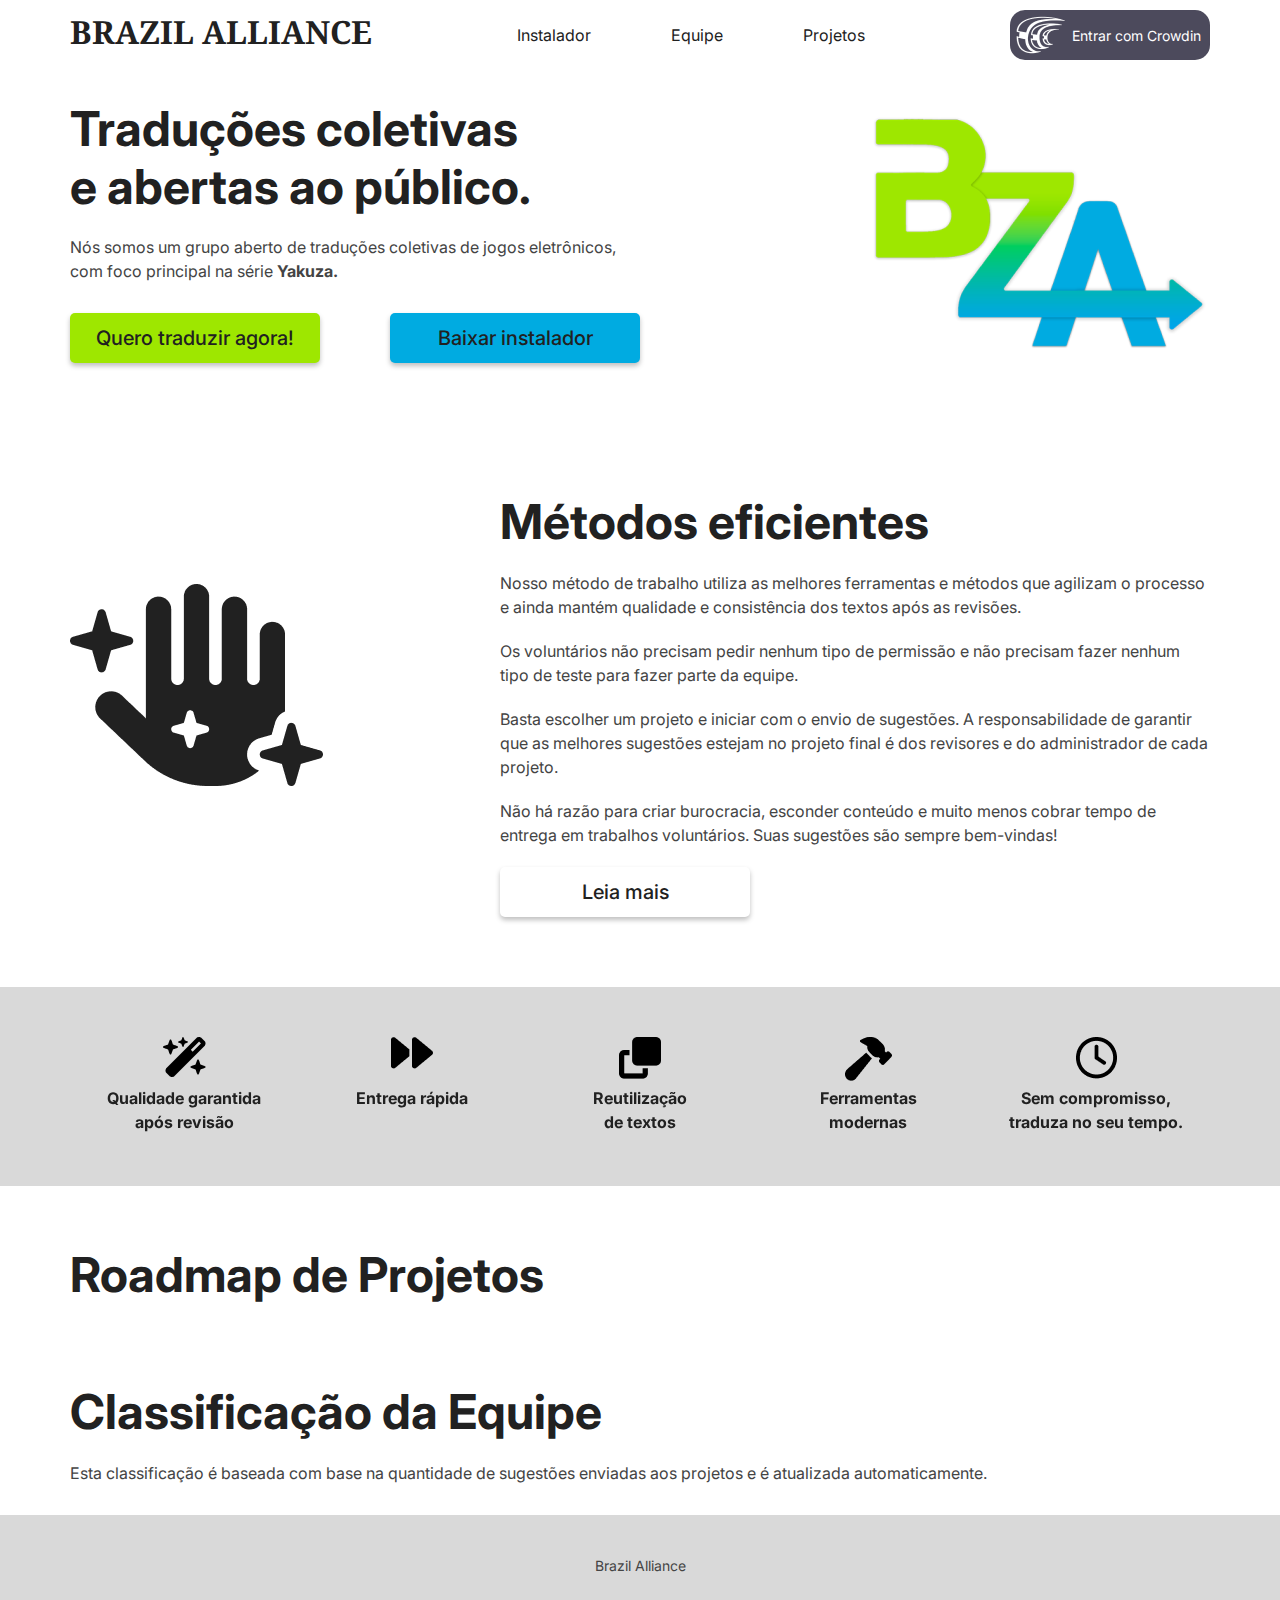
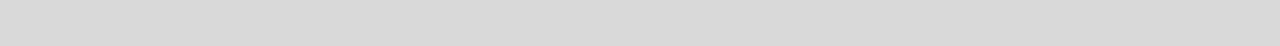
==== index.html @ 588eb700 "'deploy'" ====
<!DOCTYPE html>
<html lang="pt-br">
<head>
<meta charset="utf-8">
<meta name="viewport" content="width=device-width, initial-scale=1">
<meta name="description" content="">
<title>Brasil Alliance</title>
<link rel="shortcut icon" href="images/favicon.svg">
<link rel="stylesheet" href="css/styles.css?id=be73b8f2bb483ec5d44f6980ff7fc232">
<link rel="preconnect" href="https://fonts.gstatic.com">


</head>
<body>
<header class="header">
<div class="container">
<div class="header-menu">
<div class="header-logo">
<!-- <img src="images/logo-id360.svg" alt="brasil-alliance" width="100"> -->
<a href="/public/">BRAZIL ALLIANCE</a>
</div>
<nav>
<ul>
<li><a class="header-menu-link" href="instalador.html">Instalador</a></li>
<li><a class="header-menu-link" href="equipe.html">Equipe</a></li>
<li><a class="header-menu-link" href="projetos.html">Projetos</a></li>
</ul>
</nav>
<a href="" class="header-crowdin">
<div class="icone">
<img src="images/crowdin.png" alt="brasil-alliance">
</div>
<span >Entrar com Crowdin</span>
</a>
</div>
</div>
<button class="btn-menu js-menu-toggle">
<span class="btn-menu-icon"><span></span></span>
</button>
</header>
<main class="home">
<section class="home-intro">
<div class="container">
<div class="home-intro-infos">
<h1 class="tit"><span>Traduções</span> coletivas <br> e abertas ao público.</h1>
<p>Nós somos um grupo aberto de traduções coletivas de jogos eletrônicos, com foco principal na série <strong>Yakuza.</strong></p>
<div class="btn-content">
<a class="btn-custom btn-custom_green" href="#"><span>Quero traduzir agora!</span></a>
<a class="btn-custom btn-custom_blue" href="#"><span>Baixar instalador</span></a>
</div>
</div>
<div class="home-intro-logo">
<img src="images/logo.png" alt="">
</div>
</div>
</section>
<section class="home-metodos">
<div class="home-metodos-content">
<div class="container">
<div class="home-metodos-icone">
<img src="images/metodos.png" alt="">
</div>
<div class="home-metodos-infos">
<h2 class="tit"><span>Métodos</span> eficientes</h2>
<p>Nosso método de trabalho utiliza as melhores ferramentas e métodos que agilizam o processo e ainda mantém qualidade e consistência dos textos após as revisões.</p>
<p>Os voluntários não precisam pedir nenhum tipo de permissão e não precisam fazer nenhum tipo de teste para fazer parte da equipe.</p>
<p>Basta escolher um projeto e iniciar com o envio de sugestões. A responsabilidade de garantir que as melhores sugestões estejam no projeto final é dos revisores e do administrador de cada projeto.</p>
<p>Não há razão para criar burocracia, esconder conteúdo e muito menos cobrar tempo de entrega em trabalhos voluntários. Suas sugestões são sempre bem-vindas!</p>
<div class="btn-content">
<a href="" class="btn-custom"><span>Leia mais</span></a>
</div>
</div>
</div>
</div>
<div class="home-metodos-steps">
<div class="container">
<div class="splide" aria-label="">
<div class="splide__track">
<div class="splide__list">
<!-- ITEM -->
<div class="splide__slide">
<div class="item">
<div class="icone">
<img src="images/icone1.png" alt="">
</div>
<p>Qualidade garantida <br>
após revisão</p>
</div>
</div>
<!-- ITEM -->
<div class="splide__slide">
<div class="item">
<div class="icone">
<img src="images/icone2.png" alt="">
</div>
<p>Entrega rápida</p>
</div>
</div>
<!-- ITEM -->
<div class="splide__slide">
<div class="item">
<div class="icone">
<img src="images/icone3.png" alt="">
</div>
<p>Reutilização <br>
de textos</p>
</div>
</div>
<!-- ITEM -->
<div class="splide__slide">
<div class="item">
<div class="icone">
<img src="images/icone4.png" alt="">
</div>
<p>Ferramentas <br>
modernas</p>
</div>
</div>
<!-- ITEM -->
<div class="splide__slide">
<div class="item">
<div class="icone">
<img src="images/icone5.png" alt="">
</div>
<p>Sem compromisso, <br>
traduza no seu tempo.</p>
</div>
</div>
</div>
</div>
</div>
</div>
</div>
</section>
<section class="home-roadmap">
<div class="container">
<div class="home-roadmap-intro">
<h2 class="tit">Roadmap de Projetos</h2>
</div>
</div>
</section>
<section class="home-classificacao">
<div class="container">
<div class="home-classificacao-intro">
<h2 class="tit">Classificação da Equipe</h2>
<p>Esta classificação é baseada com base na quantidade de sugestões enviadas aos projetos e é atualizada automaticamente.</p>
</div>
</div>
</section>
</main>
<footer class="footer">
<div class="container">
<div class="footer-texto">
<p>Brazil Alliance</p>
</div>
</div>
</footer>
<script src="js/main.js?id=0c43d1d7f5ee2561bda4740277870397"></script>
</body>
</html>
---- css/styles.css ----
@import url(https://fonts.googleapis.com/css2?family=Inter:wght@100;200;300;400;500;600;700;800;900&family=Noto+Serif+Tamil:wght@100;200;300;400;500;600;700;800;900&display=swap);
@keyframes splide-loading{0%{transform:rotate(0)}to{transform:rotate(1turn)}}.splide__track--draggable{-webkit-touch-callout:none;-webkit-user-select:none;-ms-user-select:none;user-select:none}.splide__track--fade>.splide__list>.splide__slide{margin:0!important;opacity:0;z-index:0}.splide__track--fade>.splide__list>.splide__slide.is-active{opacity:1;z-index:1}.splide--rtl{direction:rtl}.splide__track--ttb>.splide__list{display:block}.splide__container{box-sizing:border-box;position:relative}.splide__list{backface-visibility:hidden;display:-ms-flexbox;display:flex;height:100%;margin:0!important;padding:0!important}.splide.is-initialized:not(.is-active) .splide__list{display:block}.splide__pagination{-ms-flex-align:center;-ms-flex-pack:center;align-items:center;display:-ms-flexbox;display:flex;-ms-flex-wrap:wrap;flex-wrap:wrap;justify-content:center;margin:0;pointer-events:none}.splide__pagination li{display:inline-block;line-height:1;list-style-type:none;margin:0;pointer-events:auto}.splide:not(.is-overflow) .splide__pagination{display:none}.splide__progress__bar{width:0}.splide{position:relative;visibility:hidden}.splide.is-initialized,.splide.is-rendered{visibility:visible}.splide__slide{-ms-flex-negative:0;backface-visibility:hidden;box-sizing:border-box;flex-shrink:0;list-style-type:none!important;margin:0;position:relative}.splide__slide img{vertical-align:bottom}.splide__spinner{animation:splide-loading 1s linear infinite;border:2px solid #999;border-left-color:transparent;border-radius:50%;bottom:0;contain:strict;display:inline-block;height:20px;left:0;margin:auto;position:absolute;right:0;top:0;width:20px}.splide__sr{clip:rect(0 0 0 0);border:0;height:1px;margin:-1px;overflow:hidden;padding:0;position:absolute;width:1px}.splide__toggle.is-active .splide__toggle__play,.splide__toggle__pause{display:none}.splide__toggle.is-active .splide__toggle__pause{display:inline}.splide__track{overflow:hidden;position:relative;z-index:0}
:root{--bs-blue:#0d6efd;--bs-indigo:#6610f2;--bs-purple:#6f42c1;--bs-pink:#d63384;--bs-red:#dc3545;--bs-orange:#fd7e14;--bs-yellow:#ffc107;--bs-green:#198754;--bs-teal:#20c997;--bs-cyan:#0dcaf0;--bs-white:#fff;--bs-gray:#6c757d;--bs-gray-dark:#343a40;--bs-gray-100:#f8f9fa;--bs-gray-200:#e9ecef;--bs-gray-300:#dee2e6;--bs-gray-400:#ced4da;--bs-gray-500:#adb5bd;--bs-gray-600:#6c757d;--bs-gray-700:#495057;--bs-gray-800:#343a40;--bs-gray-900:#212529;--bs-primary:#1f6a9c;--bs-secondary:#6c757d;--bs-success:#198754;--bs-info:#0dcaf0;--bs-warning:#ffc107;--bs-danger:#dc3545;--bs-light:#f8f9fa;--bs-dark:#212529;--bs-primary-rgb:31,106,156;--bs-secondary-rgb:108,117,125;--bs-success-rgb:25,135,84;--bs-info-rgb:13,202,240;--bs-warning-rgb:255,193,7;--bs-danger-rgb:220,53,69;--bs-light-rgb:248,249,250;--bs-dark-rgb:33,37,41;--bs-white-rgb:255,255,255;--bs-black-rgb:0,0,0;--bs-body-color-rgb:68,68,68;--bs-body-bg-rgb:255,255,255;--bs-font-sans-serif:"Inter",sans-serif;--bs-font-monospace:SFMono-Regular,Menlo,Monaco,Consolas,"Liberation Mono","Courier New",monospace;--bs-gradient:linear-gradient(180deg,hsla(0,0%,100%,.15),hsla(0,0%,100%,0));--bs-body-font-family:var(--bs-font-sans-serif);--bs-body-font-size:1rem;--bs-body-font-weight:400;--bs-body-line-height:1.5;--bs-body-color:#444;--bs-body-bg:#fff}*,:after,:before{box-sizing:border-box}@media (prefers-reduced-motion:no-preference){:root{scroll-behavior:smooth}}body{-webkit-text-size-adjust:100%;-webkit-tap-highlight-color:rgba(0,0,0,0);background-color:var(--bs-body-bg);color:var(--bs-body-color);font-family:var(--bs-body-font-family);font-size:var(--bs-body-font-size);font-weight:var(--bs-body-font-weight);line-height:var(--bs-body-line-height);margin:0;text-align:var(--bs-body-text-align)}hr{background-color:currentColor;border:0;color:inherit;margin:1rem 0;opacity:.25}hr:not([size]){height:1px}h1,h2,h3,h4,h5,h6{font-weight:700;line-height:1.2;margin-bottom:0;margin-top:0}h1{font-size:calc(1.375rem + 1.5vw)}@media (min-width:1200px){h1{font-size:2.5rem}}h2{font-size:calc(1.325rem + .9vw)}@media (min-width:1200px){h2{font-size:2rem}}h3{font-size:calc(1.3rem + .6vw)}@media (min-width:1200px){h3{font-size:1.75rem}}h4{font-size:calc(1.275rem + .3vw)}@media (min-width:1200px){h4{font-size:1.5rem}}h5{font-size:1.25rem}h6{font-size:1rem}p{margin-bottom:0;margin-top:0}abbr[data-bs-original-title],abbr[title]{cursor:help;-webkit-text-decoration:underline dotted;text-decoration:underline dotted;-webkit-text-decoration-skip-ink:none;text-decoration-skip-ink:none}address{font-style:normal;line-height:inherit;margin-bottom:1rem}ol,ul{padding-left:2rem}dl,ol,ul{margin-bottom:1rem;margin-top:0}ol ol,ol ul,ul ol,ul ul{margin-bottom:0}dt{font-weight:700}dd{margin-bottom:.5rem;margin-left:0}blockquote{margin:0 0 1rem}b,strong{font-weight:bolder}small{font-size:.875em}mark{background-color:#fcf8e3;padding:.2em}sub,sup{font-size:.75em;line-height:0;position:relative;vertical-align:baseline}sub{bottom:-.25em}sup{top:-.5em}a{color:#1f6a9c;text-decoration:none}a:hover{color:#19557d}a:not([href]):not([class]),a:not([href]):not([class]):hover{color:inherit;text-decoration:none}code,kbd,pre,samp{direction:ltr;font-family:var(--bs-font-monospace);font-size:1em;unicode-bidi:bidi-override}pre{display:block;font-size:.875em;margin-bottom:1rem;margin-top:0;overflow:auto}pre code{color:inherit;font-size:inherit;word-break:normal}code{word-wrap:break-word;color:#d63384;font-size:.875em}a>code{color:inherit}kbd{background-color:#212529;border-radius:.2rem;color:#fff;font-size:.875em;padding:.2rem .4rem}kbd kbd{font-size:1em;font-weight:700;padding:0}figure{margin:0 0 1rem}img,svg{vertical-align:middle}table{border-collapse:collapse;caption-side:bottom}caption{color:#6c757d;padding-bottom:.5rem;padding-top:.5rem;text-align:left}th{text-align:inherit;text-align:-webkit-match-parent}tbody,td,tfoot,th,thead,tr{border:0 solid;border-color:inherit}label{display:inline-block}button{border-radius:0}button:focus:not(:focus-visible){outline:0}button,input,optgroup,select,textarea{font-family:inherit;font-size:inherit;line-height:inherit;margin:0}button,select{text-transform:none}[role=button]{cursor:pointer}select{word-wrap:normal}select:disabled{opacity:1}[list]::-webkit-calendar-picker-indicator{display:none}[type=button],[type=reset],[type=submit],button{-webkit-appearance:button}[type=button]:not(:disabled),[type=reset]:not(:disabled),[type=submit]:not(:disabled),button:not(:disabled){cursor:pointer}::-moz-focus-inner{border-style:none;padding:0}textarea{resize:vertical}fieldset{border:0;margin:0;min-width:0;padding:0}legend{float:left;font-size:calc(1.275rem + .3vw);line-height:inherit;margin-bottom:.5rem;padding:0;width:100%}@media (min-width:1200px){legend{font-size:1.5rem}}legend+*{clear:left}::-webkit-datetime-edit-day-field,::-webkit-datetime-edit-fields-wrapper,::-webkit-datetime-edit-hour-field,::-webkit-datetime-edit-minute,::-webkit-datetime-edit-month-field,::-webkit-datetime-edit-text,::-webkit-datetime-edit-year-field{padding:0}::-webkit-inner-spin-button{height:auto}[type=search]{-webkit-appearance:textfield;outline-offset:-2px}::-webkit-search-decoration{-webkit-appearance:none}::-webkit-color-swatch-wrapper{padding:0}::file-selector-button{font:inherit}::-webkit-file-upload-button{-webkit-appearance:button;font:inherit}output{display:inline-block}iframe{border:0}summary{cursor:pointer;display:list-item}progress{vertical-align:baseline}[hidden]{display:none!important}.container,.container-fluid,.container-lg,.container-md,.container-sm,.container-xl{margin-left:auto;margin-right:auto;padding-left:var(--bs-gutter-x,20px);padding-right:var(--bs-gutter-x,20px);width:100%}@media (min-width:576px){.container,.container-sm{max-width:540px}}@media (min-width:768px){.container,.container-md,.container-sm{max-width:720px}}@media (min-width:992px){.container,.container-lg,.container-md,.container-sm{max-width:960px}}@media (min-width:1200px){.container,.container-lg,.container-md,.container-sm,.container-xl{max-width:1180px}}.row{--bs-gutter-x:40px;--bs-gutter-y:0;display:flex;flex-wrap:wrap;margin-left:calc(var(--bs-gutter-x)*-.5);margin-right:calc(var(--bs-gutter-x)*-.5);margin-top:calc(var(--bs-gutter-y)*-1)}.row>*{flex-shrink:0;margin-top:var(--bs-gutter-y);max-width:100%;padding-left:calc(var(--bs-gutter-x)*.5);padding-right:calc(var(--bs-gutter-x)*.5);width:100%}.col{flex:1 0 0%}.row-cols-auto>*{flex:0 0 auto;width:auto}.row-cols-1>*{flex:0 0 auto;width:100%}.row-cols-2>*{flex:0 0 auto;width:50%}.row-cols-3>*{flex:0 0 auto;width:33.3333333333%}.row-cols-4>*{flex:0 0 auto;width:25%}.row-cols-5>*{flex:0 0 auto;width:20%}.row-cols-6>*{flex:0 0 auto;width:16.6666666667%}.col-auto{flex:0 0 auto;width:auto}.col-1{flex:0 0 auto;width:8.33333333%}.col-2{flex:0 0 auto;width:16.66666667%}.col-3{flex:0 0 auto;width:25%}.col-4{flex:0 0 auto;width:33.33333333%}.col-5{flex:0 0 auto;width:41.66666667%}.col-6{flex:0 0 auto;width:50%}.col-7{flex:0 0 auto;width:58.33333333%}.col-8{flex:0 0 auto;width:66.66666667%}.col-9{flex:0 0 auto;width:75%}.col-10{flex:0 0 auto;width:83.33333333%}.col-11{flex:0 0 auto;width:91.66666667%}.col-12{flex:0 0 auto;width:100%}.offset-1{margin-left:8.33333333%}.offset-2{margin-left:16.66666667%}.offset-3{margin-left:25%}.offset-4{margin-left:33.33333333%}.offset-5{margin-left:41.66666667%}.offset-6{margin-left:50%}.offset-7{margin-left:58.33333333%}.offset-8{margin-left:66.66666667%}.offset-9{margin-left:75%}.offset-10{margin-left:83.33333333%}.offset-11{margin-left:91.66666667%}.g-0,.gx-0{--bs-gutter-x:0}.g-0,.gy-0{--bs-gutter-y:0}.g-1,.gx-1{--bs-gutter-x:0.25rem}.g-1,.gy-1{--bs-gutter-y:0.25rem}.g-2,.gx-2{--bs-gutter-x:0.5rem}.g-2,.gy-2{--bs-gutter-y:0.5rem}.g-3,.gx-3{--bs-gutter-x:1rem}.g-3,.gy-3{--bs-gutter-y:1rem}.g-4,.gx-4{--bs-gutter-x:1.5rem}.g-4,.gy-4{--bs-gutter-y:1.5rem}.g-5,.gx-5{--bs-gutter-x:3rem}.g-5,.gy-5{--bs-gutter-y:3rem}@media (min-width:576px){.col-sm{flex:1 0 0%}.row-cols-sm-auto>*{flex:0 0 auto;width:auto}.row-cols-sm-1>*{flex:0 0 auto;width:100%}.row-cols-sm-2>*{flex:0 0 auto;width:50%}.row-cols-sm-3>*{flex:0 0 auto;width:33.3333333333%}.row-cols-sm-4>*{flex:0 0 auto;width:25%}.row-cols-sm-5>*{flex:0 0 auto;width:20%}.row-cols-sm-6>*{flex:0 0 auto;width:16.6666666667%}.col-sm-auto{flex:0 0 auto;width:auto}.col-sm-1{flex:0 0 auto;width:8.33333333%}.col-sm-2{flex:0 0 auto;width:16.66666667%}.col-sm-3{flex:0 0 auto;width:25%}.col-sm-4{flex:0 0 auto;width:33.33333333%}.col-sm-5{flex:0 0 auto;width:41.66666667%}.col-sm-6{flex:0 0 auto;width:50%}.col-sm-7{flex:0 0 auto;width:58.33333333%}.col-sm-8{flex:0 0 auto;width:66.66666667%}.col-sm-9{flex:0 0 auto;width:75%}.col-sm-10{flex:0 0 auto;width:83.33333333%}.col-sm-11{flex:0 0 auto;width:91.66666667%}.col-sm-12{flex:0 0 auto;width:100%}.offset-sm-0{margin-left:0}.offset-sm-1{margin-left:8.33333333%}.offset-sm-2{margin-left:16.66666667%}.offset-sm-3{margin-left:25%}.offset-sm-4{margin-left:33.33333333%}.offset-sm-5{margin-left:41.66666667%}.offset-sm-6{margin-left:50%}.offset-sm-7{margin-left:58.33333333%}.offset-sm-8{margin-left:66.66666667%}.offset-sm-9{margin-left:75%}.offset-sm-10{margin-left:83.33333333%}.offset-sm-11{margin-left:91.66666667%}.g-sm-0,.gx-sm-0{--bs-gutter-x:0}.g-sm-0,.gy-sm-0{--bs-gutter-y:0}.g-sm-1,.gx-sm-1{--bs-gutter-x:0.25rem}.g-sm-1,.gy-sm-1{--bs-gutter-y:0.25rem}.g-sm-2,.gx-sm-2{--bs-gutter-x:0.5rem}.g-sm-2,.gy-sm-2{--bs-gutter-y:0.5rem}.g-sm-3,.gx-sm-3{--bs-gutter-x:1rem}.g-sm-3,.gy-sm-3{--bs-gutter-y:1rem}.g-sm-4,.gx-sm-4{--bs-gutter-x:1.5rem}.g-sm-4,.gy-sm-4{--bs-gutter-y:1.5rem}.g-sm-5,.gx-sm-5{--bs-gutter-x:3rem}.g-sm-5,.gy-sm-5{--bs-gutter-y:3rem}}@media (min-width:768px){.col-md{flex:1 0 0%}.row-cols-md-auto>*{flex:0 0 auto;width:auto}.row-cols-md-1>*{flex:0 0 auto;width:100%}.row-cols-md-2>*{flex:0 0 auto;width:50%}.row-cols-md-3>*{flex:0 0 auto;width:33.3333333333%}.row-cols-md-4>*{flex:0 0 auto;width:25%}.row-cols-md-5>*{flex:0 0 auto;width:20%}.row-cols-md-6>*{flex:0 0 auto;width:16.6666666667%}.col-md-auto{flex:0 0 auto;width:auto}.col-md-1{flex:0 0 auto;width:8.33333333%}.col-md-2{flex:0 0 auto;width:16.66666667%}.col-md-3{flex:0 0 auto;width:25%}.col-md-4{flex:0 0 auto;width:33.33333333%}.col-md-5{flex:0 0 auto;width:41.66666667%}.col-md-6{flex:0 0 auto;width:50%}.col-md-7{flex:0 0 auto;width:58.33333333%}.col-md-8{flex:0 0 auto;width:66.66666667%}.col-md-9{flex:0 0 auto;width:75%}.col-md-10{flex:0 0 auto;width:83.33333333%}.col-md-11{flex:0 0 auto;width:91.66666667%}.col-md-12{flex:0 0 auto;width:100%}.offset-md-0{margin-left:0}.offset-md-1{margin-left:8.33333333%}.offset-md-2{margin-left:16.66666667%}.offset-md-3{margin-left:25%}.offset-md-4{margin-left:33.33333333%}.offset-md-5{margin-left:41.66666667%}.offset-md-6{margin-left:50%}.offset-md-7{margin-left:58.33333333%}.offset-md-8{margin-left:66.66666667%}.offset-md-9{margin-left:75%}.offset-md-10{margin-left:83.33333333%}.offset-md-11{margin-left:91.66666667%}.g-md-0,.gx-md-0{--bs-gutter-x:0}.g-md-0,.gy-md-0{--bs-gutter-y:0}.g-md-1,.gx-md-1{--bs-gutter-x:0.25rem}.g-md-1,.gy-md-1{--bs-gutter-y:0.25rem}.g-md-2,.gx-md-2{--bs-gutter-x:0.5rem}.g-md-2,.gy-md-2{--bs-gutter-y:0.5rem}.g-md-3,.gx-md-3{--bs-gutter-x:1rem}.g-md-3,.gy-md-3{--bs-gutter-y:1rem}.g-md-4,.gx-md-4{--bs-gutter-x:1.5rem}.g-md-4,.gy-md-4{--bs-gutter-y:1.5rem}.g-md-5,.gx-md-5{--bs-gutter-x:3rem}.g-md-5,.gy-md-5{--bs-gutter-y:3rem}}@media (min-width:992px){.col-lg{flex:1 0 0%}.row-cols-lg-auto>*{flex:0 0 auto;width:auto}.row-cols-lg-1>*{flex:0 0 auto;width:100%}.row-cols-lg-2>*{flex:0 0 auto;width:50%}.row-cols-lg-3>*{flex:0 0 auto;width:33.3333333333%}.row-cols-lg-4>*{flex:0 0 auto;width:25%}.row-cols-lg-5>*{flex:0 0 auto;width:20%}.row-cols-lg-6>*{flex:0 0 auto;width:16.6666666667%}.col-lg-auto{flex:0 0 auto;width:auto}.col-lg-1{flex:0 0 auto;width:8.33333333%}.col-lg-2{flex:0 0 auto;width:16.66666667%}.col-lg-3{flex:0 0 auto;width:25%}.col-lg-4{flex:0 0 auto;width:33.33333333%}.col-lg-5{flex:0 0 auto;width:41.66666667%}.col-lg-6{flex:0 0 auto;width:50%}.col-lg-7{flex:0 0 auto;width:58.33333333%}.col-lg-8{flex:0 0 auto;width:66.66666667%}.col-lg-9{flex:0 0 auto;width:75%}.col-lg-10{flex:0 0 auto;width:83.33333333%}.col-lg-11{flex:0 0 auto;width:91.66666667%}.col-lg-12{flex:0 0 auto;width:100%}.offset-lg-0{margin-left:0}.offset-lg-1{margin-left:8.33333333%}.offset-lg-2{margin-left:16.66666667%}.offset-lg-3{margin-left:25%}.offset-lg-4{margin-left:33.33333333%}.offset-lg-5{margin-left:41.66666667%}.offset-lg-6{margin-left:50%}.offset-lg-7{margin-left:58.33333333%}.offset-lg-8{margin-left:66.66666667%}.offset-lg-9{margin-left:75%}.offset-lg-10{margin-left:83.33333333%}.offset-lg-11{margin-left:91.66666667%}.g-lg-0,.gx-lg-0{--bs-gutter-x:0}.g-lg-0,.gy-lg-0{--bs-gutter-y:0}.g-lg-1,.gx-lg-1{--bs-gutter-x:0.25rem}.g-lg-1,.gy-lg-1{--bs-gutter-y:0.25rem}.g-lg-2,.gx-lg-2{--bs-gutter-x:0.5rem}.g-lg-2,.gy-lg-2{--bs-gutter-y:0.5rem}.g-lg-3,.gx-lg-3{--bs-gutter-x:1rem}.g-lg-3,.gy-lg-3{--bs-gutter-y:1rem}.g-lg-4,.gx-lg-4{--bs-gutter-x:1.5rem}.g-lg-4,.gy-lg-4{--bs-gutter-y:1.5rem}.g-lg-5,.gx-lg-5{--bs-gutter-x:3rem}.g-lg-5,.gy-lg-5{--bs-gutter-y:3rem}}@media (min-width:1200px){.col-xl{flex:1 0 0%}.row-cols-xl-auto>*{flex:0 0 auto;width:auto}.row-cols-xl-1>*{flex:0 0 auto;width:100%}.row-cols-xl-2>*{flex:0 0 auto;width:50%}.row-cols-xl-3>*{flex:0 0 auto;width:33.3333333333%}.row-cols-xl-4>*{flex:0 0 auto;width:25%}.row-cols-xl-5>*{flex:0 0 auto;width:20%}.row-cols-xl-6>*{flex:0 0 auto;width:16.6666666667%}.col-xl-auto{flex:0 0 auto;width:auto}.col-xl-1{flex:0 0 auto;width:8.33333333%}.col-xl-2{flex:0 0 auto;width:16.66666667%}.col-xl-3{flex:0 0 auto;width:25%}.col-xl-4{flex:0 0 auto;width:33.33333333%}.col-xl-5{flex:0 0 auto;width:41.66666667%}.col-xl-6{flex:0 0 auto;width:50%}.col-xl-7{flex:0 0 auto;width:58.33333333%}.col-xl-8{flex:0 0 auto;width:66.66666667%}.col-xl-9{flex:0 0 auto;width:75%}.col-xl-10{flex:0 0 auto;width:83.33333333%}.col-xl-11{flex:0 0 auto;width:91.66666667%}.col-xl-12{flex:0 0 auto;width:100%}.offset-xl-0{margin-left:0}.offset-xl-1{margin-left:8.33333333%}.offset-xl-2{margin-left:16.66666667%}.offset-xl-3{margin-left:25%}.offset-xl-4{margin-left:33.33333333%}.offset-xl-5{margin-left:41.66666667%}.offset-xl-6{margin-left:50%}.offset-xl-7{margin-left:58.33333333%}.offset-xl-8{margin-left:66.66666667%}.offset-xl-9{margin-left:75%}.offset-xl-10{margin-left:83.33333333%}.offset-xl-11{margin-left:91.66666667%}.g-xl-0,.gx-xl-0{--bs-gutter-x:0}.g-xl-0,.gy-xl-0{--bs-gutter-y:0}.g-xl-1,.gx-xl-1{--bs-gutter-x:0.25rem}.g-xl-1,.gy-xl-1{--bs-gutter-y:0.25rem}.g-xl-2,.gx-xl-2{--bs-gutter-x:0.5rem}.g-xl-2,.gy-xl-2{--bs-gutter-y:0.5rem}.g-xl-3,.gx-xl-3{--bs-gutter-x:1rem}.g-xl-3,.gy-xl-3{--bs-gutter-y:1rem}.g-xl-4,.gx-xl-4{--bs-gutter-x:1.5rem}.g-xl-4,.gy-xl-4{--bs-gutter-y:1.5rem}.g-xl-5,.gx-xl-5{--bs-gutter-x:3rem}.g-xl-5,.gy-xl-5{--bs-gutter-y:3rem}}@media (min-width:1400px){.col-xxl{flex:1 0 0%}.row-cols-xxl-auto>*{flex:0 0 auto;width:auto}.row-cols-xxl-1>*{flex:0 0 auto;width:100%}.row-cols-xxl-2>*{flex:0 0 auto;width:50%}.row-cols-xxl-3>*{flex:0 0 auto;width:33.3333333333%}.row-cols-xxl-4>*{flex:0 0 auto;width:25%}.row-cols-xxl-5>*{flex:0 0 auto;width:20%}.row-cols-xxl-6>*{flex:0 0 auto;width:16.6666666667%}.col-xxl-auto{flex:0 0 auto;width:auto}.col-xxl-1{flex:0 0 auto;width:8.33333333%}.col-xxl-2{flex:0 0 auto;width:16.66666667%}.col-xxl-3{flex:0 0 auto;width:25%}.col-xxl-4{flex:0 0 auto;width:33.33333333%}.col-xxl-5{flex:0 0 auto;width:41.66666667%}.col-xxl-6{flex:0 0 auto;width:50%}.col-xxl-7{flex:0 0 auto;width:58.33333333%}.col-xxl-8{flex:0 0 auto;width:66.66666667%}.col-xxl-9{flex:0 0 auto;width:75%}.col-xxl-10{flex:0 0 auto;width:83.33333333%}.col-xxl-11{flex:0 0 auto;width:91.66666667%}.col-xxl-12{flex:0 0 auto;width:100%}.offset-xxl-0{margin-left:0}.offset-xxl-1{margin-left:8.33333333%}.offset-xxl-2{margin-left:16.66666667%}.offset-xxl-3{margin-left:25%}.offset-xxl-4{margin-left:33.33333333%}.offset-xxl-5{margin-left:41.66666667%}.offset-xxl-6{margin-left:50%}.offset-xxl-7{margin-left:58.33333333%}.offset-xxl-8{margin-left:66.66666667%}.offset-xxl-9{margin-left:75%}.offset-xxl-10{margin-left:83.33333333%}.offset-xxl-11{margin-left:91.66666667%}.g-xxl-0,.gx-xxl-0{--bs-gutter-x:0}.g-xxl-0,.gy-xxl-0{--bs-gutter-y:0}.g-xxl-1,.gx-xxl-1{--bs-gutter-x:0.25rem}.g-xxl-1,.gy-xxl-1{--bs-gutter-y:0.25rem}.g-xxl-2,.gx-xxl-2{--bs-gutter-x:0.5rem}.g-xxl-2,.gy-xxl-2{--bs-gutter-y:0.5rem}.g-xxl-3,.gx-xxl-3{--bs-gutter-x:1rem}.g-xxl-3,.gy-xxl-3{--bs-gutter-y:1rem}.g-xxl-4,.gx-xxl-4{--bs-gutter-x:1.5rem}.g-xxl-4,.gy-xxl-4{--bs-gutter-y:1.5rem}.g-xxl-5,.gx-xxl-5{--bs-gutter-x:3rem}.g-xxl-5,.gy-xxl-5{--bs-gutter-y:3rem}}.form-label{font-size:.875rem;margin-bottom:0}.col-form-label{font-size:inherit;line-height:1.5;margin-bottom:0;padding-bottom:9px;padding-top:9px}.col-form-label-lg{font-size:1.25rem;padding-bottom:calc(.5rem + 1px);padding-top:calc(.5rem + 1px)}.col-form-label-sm{font-size:.875rem;padding-bottom:calc(.25rem + 1px);padding-top:calc(.25rem + 1px)}.form-text{color:#6c757d;font-size:.875em;margin-top:.25rem}.form-control{-webkit-appearance:none;-moz-appearance:none;appearance:none;background-clip:padding-box;background-color:#eee;border:1px solid #444;border-radius:0;color:#444;display:block;font-size:.9375rem;font-weight:400;line-height:1.5;padding:8px 10px;transition:border-color .15s ease-in-out,box-shadow .15s ease-in-out;width:100%}@media (prefers-reduced-motion:reduce){.form-control{transition:none}}.form-control[type=file]{overflow:hidden}.form-control[type=file]:not(:disabled):not([readonly]){cursor:pointer}.form-control:focus{background-color:#eee;border-color:#8fb5ce;box-shadow:0 0 0 2px rgba(31,106,156,.25);color:#444;outline:0}.form-control::-webkit-date-and-time-value{height:1.5em}.form-control::-moz-placeholder{color:#6c757d;opacity:1}.form-control:-ms-input-placeholder{color:#6c757d;opacity:1}.form-control::placeholder{color:#6c757d;opacity:1}.form-control:disabled,.form-control[readonly]{background-color:#e9ecef;opacity:1}.form-control::file-selector-button{-webkit-margin-end:10px;background-color:#e9ecef;border:0 solid;border-color:inherit;border-inline-end-width:1px;border-radius:0;color:#444;margin:-8px -10px;margin-inline-end:10px;padding:8px 10px;pointer-events:none;transition:color .15s ease-in-out,background-color .15s ease-in-out,border-color .15s ease-in-out,box-shadow .15s ease-in-out}@media (prefers-reduced-motion:reduce){.form-control::-webkit-file-upload-button{-webkit-transition:none;transition:none}.form-control::file-selector-button{transition:none}}.form-control:hover:not(:disabled):not([readonly])::file-selector-button{background-color:#dde0e3}.form-control::-webkit-file-upload-button{-webkit-margin-end:10px;background-color:#e9ecef;border:0 solid;border-color:inherit;border-inline-end-width:1px;border-radius:0;color:#444;margin:-8px -10px;margin-inline-end:10px;padding:8px 10px;pointer-events:none;-webkit-transition:color .15s ease-in-out,background-color .15s ease-in-out,border-color .15s ease-in-out,box-shadow .15s ease-in-out;transition:color .15s ease-in-out,background-color .15s ease-in-out,border-color .15s ease-in-out,box-shadow .15s ease-in-out}@media (prefers-reduced-motion:reduce){.form-control::-webkit-file-upload-button{-webkit-transition:none;transition:none}}.form-control:hover:not(:disabled):not([readonly])::-webkit-file-upload-button{background-color:#dde0e3}.form-control-plaintext{background-color:transparent;border:solid transparent;border-width:1px 0;color:#444;display:block;line-height:1.5;margin-bottom:0;padding:8px 0;width:100%}.form-control-plaintext.form-control-lg,.form-control-plaintext.form-control-sm{padding-left:0;padding-right:0}.form-control-sm{border-radius:.2rem;font-size:.875rem;min-height:calc(1.5em + .5rem + 2px);padding:.25rem .5rem}.form-control-sm::file-selector-button{-webkit-margin-end:.5rem;margin:-.25rem -.5rem;margin-inline-end:.5rem;padding:.25rem .5rem}.form-control-sm::-webkit-file-upload-button{-webkit-margin-end:.5rem;margin:-.25rem -.5rem;margin-inline-end:.5rem;padding:.25rem .5rem}.form-control-lg{border-radius:.3rem;font-size:1.25rem;min-height:calc(1.5em + 1rem + 2px);padding:.5rem 1rem}.form-control-lg::file-selector-button{-webkit-margin-end:1rem;margin:-.5rem -1rem;margin-inline-end:1rem;padding:.5rem 1rem}.form-control-lg::-webkit-file-upload-button{-webkit-margin-end:1rem;margin:-.5rem -1rem;margin-inline-end:1rem;padding:.5rem 1rem}textarea.form-control{min-height:calc(1.5em + 18px)}textarea.form-control-sm{min-height:calc(1.5em + .5rem + 2px)}textarea.form-control-lg{min-height:calc(1.5em + 1rem + 2px)}.form-control-color{height:auto;padding:8px;width:3rem}.form-control-color:not(:disabled):not([readonly]){cursor:pointer}.form-control-color::-moz-color-swatch{border-radius:0;height:1.5em}.form-control-color::-webkit-color-swatch{border-radius:0;height:1.5em}.form-select{-moz-padding-start:7px;-webkit-appearance:none;-moz-appearance:none;appearance:none;background-color:#444;background-image:url("data:image/svg+xml;charset=utf-8,%3Csvg xmlns='http://www.w3.org/2000/svg' viewBox='0 0 16 16'%3E%3Cpath fill='none' stroke='%23fff' stroke-linecap='round' stroke-linejoin='round' stroke-width='2' d='m2 5 6 6 6-6'/%3E%3C/svg%3E");background-position:right 10px center;background-repeat:no-repeat;background-size:16px auto;border:1px solid #444;border-radius:0;color:#fff;display:block;font-size:.9375rem;font-weight:400;line-height:1.5;padding:8px 30px 8px 10px;transition:border-color .15s ease-in-out,box-shadow .15s ease-in-out;width:100%}@media (prefers-reduced-motion:reduce){.form-select{transition:none}}.form-select:focus{border-color:#8fb5ce;box-shadow:0 0 0 2px rgba(31,106,156,.25);outline:0}.form-select[multiple],.form-select[size]:not([size="1"]){background-image:none;padding-right:10px}.form-select:disabled{background-color:#e9ecef}.form-select:-moz-focusring{color:transparent;text-shadow:0 0 0 #fff}.form-select-sm{border-radius:.2rem;font-size:.875rem;padding-bottom:.25rem;padding-left:.5rem;padding-top:.25rem}.form-select-lg{border-radius:.3rem;font-size:1.25rem;padding-bottom:.5rem;padding-left:1rem;padding-top:.5rem}.form-check{display:block;margin-bottom:.125rem;min-height:1.5rem;padding-left:1.5em}.form-check .form-check-input{float:left;margin-left:-1.5em}.form-check-input{color-adjust:exact;-webkit-appearance:none;-moz-appearance:none;appearance:none;background-color:#eee;background-position:50%;background-repeat:no-repeat;background-size:contain;border:1px solid rgba(0,0,0,.25);height:1em;margin-top:.25em;-webkit-print-color-adjust:exact;vertical-align:top;width:1em}.form-check-input[type=checkbox]{border-radius:.25em}.form-check-input[type=radio]{border-radius:50%}.form-check-input:active{filter:brightness(90%)}.form-check-input:focus{border-color:#8fb5ce;box-shadow:0 0 0 2px rgba(31,106,156,.25);outline:0}.form-check-input:checked{background-color:#1f6a9c;border-color:#1f6a9c}.form-check-input:checked[type=checkbox]{background-image:url("data:image/svg+xml;charset=utf-8,%3Csvg xmlns='http://www.w3.org/2000/svg' viewBox='0 0 20 20'%3E%3Cpath fill='none' stroke='%23fff' stroke-linecap='round' stroke-linejoin='round' stroke-width='3' d='m6 10 3 3 6-6'/%3E%3C/svg%3E")}.form-check-input:checked[type=radio]{background-image:url("data:image/svg+xml;charset=utf-8,%3Csvg xmlns='http://www.w3.org/2000/svg' viewBox='-4 -4 8 8'%3E%3Ccircle r='2' fill='%23fff'/%3E%3C/svg%3E")}.form-check-input[type=checkbox]:indeterminate{background-color:#1f6a9c;background-image:url("data:image/svg+xml;charset=utf-8,%3Csvg xmlns='http://www.w3.org/2000/svg' viewBox='0 0 20 20'%3E%3Cpath fill='none' stroke='%23fff' stroke-linecap='round' stroke-linejoin='round' stroke-width='3' d='M6 10h8'/%3E%3C/svg%3E");border-color:#1f6a9c}.form-check-input:disabled{filter:none;opacity:.5;pointer-events:none}.form-check-input:disabled~.form-check-label,.form-check-input[disabled]~.form-check-label{opacity:.5}.form-switch{padding-left:2.5em}.form-switch .form-check-input{background-image:url("data:image/svg+xml;charset=utf-8,%3Csvg xmlns='http://www.w3.org/2000/svg' viewBox='-4 -4 8 8'%3E%3Ccircle r='3' fill='rgba(0, 0, 0, 0.25)'/%3E%3C/svg%3E");background-position:0;border-radius:2em;margin-left:-2.5em;transition:background-position .15s ease-in-out;width:2em}@media (prefers-reduced-motion:reduce){.form-switch .form-check-input{transition:none}}.form-switch .form-check-input:focus{background-image:url("data:image/svg+xml;charset=utf-8,%3Csvg xmlns='http://www.w3.org/2000/svg' viewBox='-4 -4 8 8'%3E%3Ccircle r='3' fill='%238fb5ce'/%3E%3C/svg%3E")}.form-switch .form-check-input:checked{background-image:url("data:image/svg+xml;charset=utf-8,%3Csvg xmlns='http://www.w3.org/2000/svg' viewBox='-4 -4 8 8'%3E%3Ccircle r='3' fill='%23fff'/%3E%3C/svg%3E");background-position:100%}.form-check-inline{display:inline-block;margin-right:1rem}.btn-check{clip:rect(0,0,0,0);pointer-events:none;position:absolute}.btn-check:disabled+.btn,.btn-check[disabled]+.btn{filter:none;opacity:.65;pointer-events:none}.form-range{-webkit-appearance:none;-moz-appearance:none;appearance:none;background-color:transparent;height:calc(1rem + 4px);padding:0;width:100%}.form-range:focus{outline:0}.form-range:focus::-webkit-slider-thumb{box-shadow:0 0 0 1px #fff,0 0 0 2px rgba(31,106,156,.25)}.form-range:focus::-moz-range-thumb{box-shadow:0 0 0 1px #fff,0 0 0 2px rgba(31,106,156,.25)}.form-range::-moz-focus-outer{border:0}.form-range::-webkit-slider-thumb{-webkit-appearance:none;appearance:none;background-color:#1f6a9c;border:0;border-radius:1rem;height:1rem;margin-top:-.25rem;-webkit-transition:background-color .15s ease-in-out,border-color .15s ease-in-out,box-shadow .15s ease-in-out;transition:background-color .15s ease-in-out,border-color .15s ease-in-out,box-shadow .15s ease-in-out;width:1rem}@media (prefers-reduced-motion:reduce){.form-range::-webkit-slider-thumb{-webkit-transition:none;transition:none}}.form-range::-webkit-slider-thumb:active{background-color:#bcd2e1}.form-range::-webkit-slider-runnable-track{background-color:#dee2e6;border-color:transparent;border-radius:1rem;color:transparent;cursor:pointer;height:.5rem;width:100%}.form-range::-moz-range-thumb{-moz-appearance:none;appearance:none;background-color:#1f6a9c;border:0;border-radius:1rem;height:1rem;-moz-transition:background-color .15s ease-in-out,border-color .15s ease-in-out,box-shadow .15s ease-in-out;transition:background-color .15s ease-in-out,border-color .15s ease-in-out,box-shadow .15s ease-in-out;width:1rem}@media (prefers-reduced-motion:reduce){.form-range::-moz-range-thumb{-moz-transition:none;transition:none}}.form-range::-moz-range-thumb:active{background-color:#bcd2e1}.form-range::-moz-range-track{background-color:#dee2e6;border-color:transparent;border-radius:1rem;color:transparent;cursor:pointer;height:.5rem;width:100%}.form-range:disabled{pointer-events:none}.form-range:disabled::-webkit-slider-thumb{background-color:#adb5bd}.form-range:disabled::-moz-range-thumb{background-color:#adb5bd}.form-floating{position:relative}.form-floating>.form-control,.form-floating>.form-select{height:calc(3.5rem + 2px);line-height:1.25}.form-floating>label{border:1px solid transparent;height:100%;left:0;padding:1rem 10px;pointer-events:none;position:absolute;top:0;transform-origin:0 0;transition:opacity .1s ease-in-out,transform .1s ease-in-out}@media (prefers-reduced-motion:reduce){.form-floating>label{transition:none}}.form-floating>.form-control{padding:1rem 10px}.form-floating>.form-control::-moz-placeholder{color:transparent}.form-floating>.form-control:-ms-input-placeholder{color:transparent}.form-floating>.form-control::placeholder{color:transparent}.form-floating>.form-control:not(:-moz-placeholder-shown){padding-bottom:.625rem;padding-top:1.625rem}.form-floating>.form-control:not(:-ms-input-placeholder){padding-bottom:.625rem;padding-top:1.625rem}.form-floating>.form-control:focus,.form-floating>.form-control:not(:placeholder-shown){padding-bottom:.625rem;padding-top:1.625rem}.form-floating>.form-control:-webkit-autofill{padding-bottom:.625rem;padding-top:1.625rem}.form-floating>.form-select{padding-bottom:.625rem;padding-top:1.625rem}.form-floating>.form-control:not(:-moz-placeholder-shown)~label{opacity:.65;transform:scale(.85) translateY(-.5rem) translateX(.15rem)}.form-floating>.form-control:not(:-ms-input-placeholder)~label{opacity:.65;transform:scale(.85) translateY(-.5rem) translateX(.15rem)}.form-floating>.form-control:focus~label,.form-floating>.form-control:not(:placeholder-shown)~label,.form-floating>.form-select~label{opacity:.65;transform:scale(.85) translateY(-.5rem) translateX(.15rem)}.form-floating>.form-control:-webkit-autofill~label{opacity:.65;transform:scale(.85) translateY(-.5rem) translateX(.15rem)}.input-group{align-items:stretch;display:flex;flex-wrap:wrap;position:relative;width:100%}.input-group>.form-control,.input-group>.form-select{flex:1 1 auto;min-width:0;position:relative;width:1%}.input-group>.form-control:focus,.input-group>.form-select:focus{z-index:3}.input-group .btn{position:relative;z-index:2}.input-group .btn:focus{z-index:3}.input-group-text{align-items:center;background-color:#e9ecef;border:1px solid #444;border-radius:0;color:#444;display:flex;font-size:.9375rem;font-weight:400;line-height:1.5;padding:8px 10px;text-align:center;white-space:nowrap}.input-group-lg>.btn,.input-group-lg>.form-control,.input-group-lg>.form-select,.input-group-lg>.input-group-text{border-radius:.3rem;font-size:1.25rem;padding:.5rem 1rem}.input-group-sm>.btn,.input-group-sm>.form-control,.input-group-sm>.form-select,.input-group-sm>.input-group-text{border-radius:.2rem;font-size:.875rem;padding:.25rem .5rem}.input-group-lg>.form-select,.input-group-sm>.form-select{padding-right:40px}.input-group.has-validation>.dropdown-toggle:nth-last-child(n+4),.input-group.has-validation>:nth-last-child(n+3):not(.dropdown-toggle):not(.dropdown-menu),.input-group:not(.has-validation)>.dropdown-toggle:nth-last-child(n+3),.input-group:not(.has-validation)>:not(:last-child):not(.dropdown-toggle):not(.dropdown-menu){border-bottom-right-radius:0;border-top-right-radius:0}.input-group>:not(:first-child):not(.dropdown-menu):not(.valid-tooltip):not(.valid-feedback):not(.invalid-tooltip):not(.invalid-feedback){border-bottom-left-radius:0;border-top-left-radius:0;margin-left:-1px}.valid-feedback{color:#198754;display:none;font-size:.75rem;margin-top:0;width:100%}.valid-tooltip{background-color:rgba(25,135,84,.9);border-radius:.25rem;color:#fff;display:none;font-size:.875rem;margin-top:.1rem;max-width:100%;padding:.25rem .5rem;position:absolute;top:100%;z-index:5}.is-valid~.valid-feedback,.is-valid~.valid-tooltip,.was-validated :valid~.valid-feedback,.was-validated :valid~.valid-tooltip{display:block}.form-control.is-valid,.was-validated .form-control:valid{background-image:url("data:image/svg+xml;charset=utf-8,%3Csvg xmlns='http://www.w3.org/2000/svg' viewBox='0 0 8 8'%3E%3Cpath fill='%23198754' d='M2.3 6.73.6 4.53c-.4-1.04.46-1.4 1.1-.8l1.1 1.4 3.4-3.8c.6-.63 1.6-.27 1.2.7l-4 4.6c-.43.5-.8.4-1.1.1z'/%3E%3C/svg%3E");background-position:right calc(.375em + 4px) center;background-repeat:no-repeat;background-size:calc(.75em + 8px) calc(.75em + 8px);border-color:#198754;padding-right:calc(1.5em + 16px)}.form-control.is-valid:focus,.was-validated .form-control:valid:focus{border-color:#198754;box-shadow:0 0 0 2px rgba(25,135,84,.25)}.was-validated textarea.form-control:valid,textarea.form-control.is-valid{background-position:top calc(.375em + 4px) right calc(.375em + 4px);padding-right:calc(1.5em + 16px)}.form-select.is-valid,.was-validated .form-select:valid{border-color:#198754}.form-select.is-valid:not([multiple]):not([size]),.form-select.is-valid:not([multiple])[size="1"],.was-validated .form-select:valid:not([multiple]):not([size]),.was-validated .form-select:valid:not([multiple])[size="1"]{background-image:url("data:image/svg+xml;charset=utf-8,%3Csvg xmlns='http://www.w3.org/2000/svg' viewBox='0 0 16 16'%3E%3Cpath fill='none' stroke='%23fff' stroke-linecap='round' stroke-linejoin='round' stroke-width='2' d='m2 5 6 6 6-6'/%3E%3C/svg%3E"),url("data:image/svg+xml;charset=utf-8,%3Csvg xmlns='http://www.w3.org/2000/svg' viewBox='0 0 8 8'%3E%3Cpath fill='%23198754' d='M2.3 6.73.6 4.53c-.4-1.04.46-1.4 1.1-.8l1.1 1.4 3.4-3.8c.6-.63 1.6-.27 1.2.7l-4 4.6c-.43.5-.8.4-1.1.1z'/%3E%3C/svg%3E");background-position:right 10px center,center right 30px;background-size:16px auto,18px;padding-right:55px}.form-select.is-valid:focus,.was-validated .form-select:valid:focus{border-color:#198754;box-shadow:0 0 0 2px rgba(25,135,84,.25)}.form-check-input.is-valid,.was-validated .form-check-input:valid{border-color:#198754}.form-check-input.is-valid:checked,.was-validated .form-check-input:valid:checked{background-color:#198754}.form-check-input.is-valid:focus,.was-validated .form-check-input:valid:focus{box-shadow:0 0 0 2px rgba(25,135,84,.25)}.form-check-input.is-valid~.form-check-label,.was-validated .form-check-input:valid~.form-check-label{color:#198754}.form-check-inline .form-check-input~.valid-feedback{margin-left:.5em}.input-group .form-control.is-valid,.input-group .form-select.is-valid,.was-validated .input-group .form-control:valid,.was-validated .input-group .form-select:valid{z-index:1}.input-group .form-control.is-valid:focus,.input-group .form-select.is-valid:focus,.was-validated .input-group .form-control:valid:focus,.was-validated .input-group .form-select:valid:focus{z-index:3}.invalid-feedback{color:#dc3545;display:none;font-size:.75rem;margin-top:0;width:100%}.invalid-tooltip{background-color:rgba(220,53,69,.9);border-radius:.25rem;color:#fff;display:none;font-size:.875rem;margin-top:.1rem;max-width:100%;padding:.25rem .5rem;position:absolute;top:100%;z-index:5}.is-invalid~.invalid-feedback,.is-invalid~.invalid-tooltip,.was-validated :invalid~.invalid-feedback,.was-validated :invalid~.invalid-tooltip{display:block}.form-control.is-invalid,.was-validated .form-control:invalid{background-image:url("data:image/svg+xml;charset=utf-8,%3Csvg xmlns='http://www.w3.org/2000/svg' width='12' height='12' fill='none' stroke='%23dc3545'%3E%3Ccircle cx='6' cy='6' r='4.5'/%3E%3Cpath stroke-linejoin='round' d='M5.8 3.6h.4L6 6.5z'/%3E%3Ccircle cx='6' cy='8.2' r='.6' fill='%23dc3545' stroke='none'/%3E%3C/svg%3E");background-position:right calc(.375em + 4px) center;background-repeat:no-repeat;background-size:calc(.75em + 8px) calc(.75em + 8px);border-color:#dc3545;padding-right:calc(1.5em + 16px)}.form-control.is-invalid:focus,.was-validated .form-control:invalid:focus{border-color:#dc3545;box-shadow:0 0 0 2px rgba(220,53,69,.25)}.was-validated textarea.form-control:invalid,textarea.form-control.is-invalid{background-position:top calc(.375em + 4px) right calc(.375em + 4px);padding-right:calc(1.5em + 16px)}.form-select.is-invalid,.was-validated .form-select:invalid{border-color:#dc3545}.form-select.is-invalid:not([multiple]):not([size]),.form-select.is-invalid:not([multiple])[size="1"],.was-validated .form-select:invalid:not([multiple]):not([size]),.was-validated .form-select:invalid:not([multiple])[size="1"]{background-image:url("data:image/svg+xml;charset=utf-8,%3Csvg xmlns='http://www.w3.org/2000/svg' viewBox='0 0 16 16'%3E%3Cpath fill='none' stroke='%23fff' stroke-linecap='round' stroke-linejoin='round' stroke-width='2' d='m2 5 6 6 6-6'/%3E%3C/svg%3E"),url("data:image/svg+xml;charset=utf-8,%3Csvg xmlns='http://www.w3.org/2000/svg' width='12' height='12' fill='none' stroke='%23dc3545'%3E%3Ccircle cx='6' cy='6' r='4.5'/%3E%3Cpath stroke-linejoin='round' d='M5.8 3.6h.4L6 6.5z'/%3E%3Ccircle cx='6' cy='8.2' r='.6' fill='%23dc3545' stroke='none'/%3E%3C/svg%3E");background-position:right 10px center,center right 30px;background-size:16px auto,18px;padding-right:55px}.form-select.is-invalid:focus,.was-validated .form-select:invalid:focus{border-color:#dc3545;box-shadow:0 0 0 2px rgba(220,53,69,.25)}.form-check-input.is-invalid,.was-validated .form-check-input:invalid{border-color:#dc3545}.form-check-input.is-invalid:checked,.was-validated .form-check-input:invalid:checked{background-color:#dc3545}.form-check-input.is-invalid:focus,.was-validated .form-check-input:invalid:focus{box-shadow:0 0 0 2px rgba(220,53,69,.25)}.form-check-input.is-invalid~.form-check-label,.was-validated .form-check-input:invalid~.form-check-label{color:#dc3545}.form-check-inline .form-check-input~.invalid-feedback{margin-left:.5em}.input-group .form-control.is-invalid,.input-group .form-select.is-invalid,.was-validated .input-group .form-control:invalid,.was-validated .input-group .form-select:invalid{z-index:2}.input-group .form-control.is-invalid:focus,.input-group .form-select.is-invalid:focus,.was-validated .input-group .form-control:invalid:focus,.was-validated .input-group .form-select:invalid:focus{z-index:3}.clearfix:after{clear:both;content:"";display:block}.link-primary{color:#1f6a9c}.link-primary:focus,.link-primary:hover{color:#19557d}.link-secondary{color:#6c757d}.link-secondary:focus,.link-secondary:hover{color:#565e64}.link-success{color:#198754}.link-success:focus,.link-success:hover{color:#146c43}.link-info{color:#0dcaf0}.link-info:focus,.link-info:hover{color:#3dd5f3}.link-warning{color:#ffc107}.link-warning:focus,.link-warning:hover{color:#ffcd39}.link-danger{color:#dc3545}.link-danger:focus,.link-danger:hover{color:#b02a37}.link-light{color:#f8f9fa}.link-light:focus,.link-light:hover{color:#f9fafb}.link-dark{color:#212529}.link-dark:focus,.link-dark:hover{color:#1a1e21}.ratio{position:relative;width:100%}.ratio:before{content:"";display:block;padding-top:var(--bs-aspect-ratio)}.ratio>*{height:100%;left:0;position:absolute;top:0;width:100%}.ratio-1x1{--bs-aspect-ratio:100%}.ratio-4x3{--bs-aspect-ratio:75%}.ratio-16x9{--bs-aspect-ratio:56.25%}.ratio-21x9{--bs-aspect-ratio:42.8571428571%}.fixed-top{top:0}.fixed-bottom,.fixed-top{left:0;position:fixed;right:0;z-index:1030}.fixed-bottom{bottom:0}.sticky-top{position:-webkit-sticky;position:sticky;top:0;z-index:1020}@media (min-width:576px){.sticky-sm-top{position:-webkit-sticky;position:sticky;top:0;z-index:1020}}@media (min-width:768px){.sticky-md-top{position:-webkit-sticky;position:sticky;top:0;z-index:1020}}@media (min-width:992px){.sticky-lg-top{position:-webkit-sticky;position:sticky;top:0;z-index:1020}}@media (min-width:1200px){.sticky-xl-top{position:-webkit-sticky;position:sticky;top:0;z-index:1020}}@media (min-width:1400px){.sticky-xxl-top{position:-webkit-sticky;position:sticky;top:0;z-index:1020}}.hstack{align-items:center;flex-direction:row}.hstack,.vstack{align-self:stretch;display:flex}.vstack{flex:1 1 auto;flex-direction:column}.visually-hidden,.visually-hidden-focusable:not(:focus):not(:focus-within){clip:rect(0,0,0,0)!important;border:0!important;height:1px!important;margin:-1px!important;overflow:hidden!important;padding:0!important;position:absolute!important;white-space:nowrap!important;width:1px!important}.stretched-link:after{bottom:0;content:"";left:0;position:absolute;right:0;top:0;z-index:1}.text-truncate{overflow:hidden;text-overflow:ellipsis;white-space:nowrap}.vr{align-self:stretch;background-color:currentColor;min-height:1em;opacity:.25;width:1px}.badge,.vr{display:inline-block}.badge{border-radius:.25rem;color:#fff;font-size:.75em;font-weight:700;line-height:1;padding:.35em .65em;text-align:center;vertical-align:baseline;white-space:nowrap}.badge:empty{display:none}.btn .badge{position:relative;top:-1px}@font-face{font-display:block;font-family:icomoon;font-style:normal;font-weight:400;src:url(../fonts/icomoon.woff2?7r4fs3) format("woff2"),url(../fonts/icomoon.ttf?7r4fs3) format("truetype"),url(../fonts/icomoon.woff?7r4fs3) format("woff"),url(../fonts/icomoon.svg?7r4fs3#icomoon) format("svg")}[class*=" icon-"],[class^=icon-]{speak:never;-webkit-font-smoothing:antialiased;-moz-osx-font-smoothing:grayscale;font-family:icomoon!important;font-style:normal;font-variant:normal;font-weight:400;line-height:1;text-transform:none}.icon-tel:before{content:"\e900"}.icon-chat:before{content:"\e901"}.icon-mail:before{content:"\e906"}.icon-camera:before{content:"\e902"}.icon-down:before{content:"\e903"}.icon-prev:before{content:"\e905"}.icon-next:before{content:"\e904"}.icon-close:before{content:"\e907"}.icon-whatsapp:before{content:"\ea5e"}.icon-play:before{content:"\e908"}body{font-family:Inter,sans-serif}footer,header,main{overflow:hidden}main{padding:0}@media (min-width:992px){main{padding:70px 0 0}}section{padding:30px 0}button{background:none;border:none;margin:0;padding:0}figure{display:block;margin-bottom:0}.tit{color:#212121;font-size:30px;margin:0 0 20px}@media (min-width:992px){.tit{font-size:48px}}.btn-custom{align-items:center;border-radius:5px;box-shadow:0 3px 5px 0 rgba(0,0,0,.25);display:flex;font-size:20px;font-weight:500;height:50px;justify-content:center;transition:all .1s ease-in-out;width:250px}.btn-custom,.btn-custom:hover{color:#212121}.btn-custom:hover span{transform:translateX(5px)}.btn-custom_green{background:#9ee700}.btn-custom_blue{background:#00abe1}.btn-custom span{transition:all .2s ease-in-out}.tab-buttons{display:flex;gap:20px}@media (max-width:991.98px){.tab-buttons{display:none}}.tab-btn{background:#b4b4b4;color:#3d3d3d;height:50px;transition:all .2s ease-in-out;width:200px}@media (max-width:991.98px){.tab-btn{align-items:center;display:flex;justify-content:space-between;padding:0 20px;width:100%}}@media (min-width:992px){.tab-content .tab-btn{display:none}}.tab-btn i{transition:all .2s ease-in-out}.tab-btn.active{background:#1f6a9c;color:#fff}.tab-btn.active i{transform:rotate(180deg)}@media (min-width:992px){.tab-content{height:500px;position:relative}}.tab-item{transition:all .2s ease-in-out}@media (max-width:991.98px){.tab-item{margin-bottom:20px;max-height:0;overflow:hidden}}@media (min-width:992px){.tab-item{height:100%;left:0;opacity:0;position:absolute;top:0;visibility:hidden;width:100%}}@media (max-width:991.98px){.tab-item.active{max-height:600px}}@media (min-width:992px){.tab-item.active{opacity:1;visibility:visible;z-index:2}}.splide{--nav-margin:430px;--nav-bg:#fff;--nav-color:#1f6a9c;--pag-bg:#2f9581}.splide__pagination{padding:30px 0 0}.splide__pagination__page{background-color:var(--pag-bg);border-radius:50%;height:10px;margin:0 3px;opacity:.6;padding:0;transition:all .2s ease-in-out;width:10px}.splide__pagination__page.is-active{opacity:1;transform:scale(1.4)}.splide__arrow{background:none;color:var(--nav-color);font-size:22px;height:56px;position:absolute;top:calc(50% - 40px);width:56px;z-index:2}.splide__arrow:before{display:block;position:relative;transition:transform .2s ease-in;z-index:2}.splide__arrow:after{background:var(--nav-bg);border-radius:50%;content:"";height:100%;left:0;position:absolute;top:0;transition:transform .2s ease-in;width:100%}.splide__arrow:disabled{opacity:0}.splide__arrow svg{display:none}.splide__arrow--prev{left:calc(50% - var(--nav-margin))}.splide__arrow--prev:hover:before{transform:translateX(-5px)}.splide__arrow--next{right:calc(50% - var(--nav-margin))}.splide__arrow--next:hover:before{transform:translateX(5px)}.splide__arrow:hover:after{transform:scale(1.08)}.splide-images .splide__slide figure{margin-bottom:30px}.splide-images .splide__slide img{border-radius:20px}@media (max-width:991.98px){.splide-images .splide__slide img{width:100%}}@media (min-width:992px){.splide-images .splide__slide{align-items:center;display:flex;justify-content:center}.splide-images .splide__slide figure{transform:scale(.75);transition:transform .2s ease-in-out}.splide-images .splide__slide.is-active{z-index:2}.splide-images .splide__slide.is-active figure{transform:scale(1)}}.splide-images .splide__slide figcaption{opacity:0;transition:opacity .2s ease-in-out}.splide-images .splide__slide.is-active figcaption{opacity:1}.splide-images .splide__pagination{padding-top:0}@-webkit-keyframes rotateLoad{0%{transform:rotate(0deg)}to{transform:rotate(1turn)}}@keyframes rotateLoad{0%{transform:rotate(0deg)}to{transform:rotate(1turn)}}
/*! PhotoSwipe main CSS by Dmitry Semenov | photoswipe.com | MIT license */.pswp{-webkit-text-size-adjust:100%;-webkit-backface-visibility:hidden;display:none;height:100%;left:0;outline:none;overflow:hidden;position:absolute;top:0;touch-action:none;width:100%;z-index:1500}.pswp *{box-sizing:border-box}.pswp img{max-width:none}.pswp--animate_opacity{opacity:.001;transition:opacity 333ms cubic-bezier(.4,0,.22,1);will-change:opacity}.pswp--open{display:block}.pswp--zoom-allowed .pswp__img{cursor:-webkit-zoom-in;cursor:-moz-zoom-in;cursor:zoom-in}.pswp--zoomed-in .pswp__img{cursor:-webkit-grab;cursor:-moz-grab;cursor:grab}.pswp--dragging .pswp__img{cursor:-webkit-grabbing;cursor:-moz-grabbing;cursor:grabbing}.pswp__bg{-webkit-backface-visibility:hidden;background:#000;opacity:0;transform:translateZ(0)}.pswp__bg,.pswp__scroll-wrap{height:100%;left:0;position:absolute;top:0;width:100%}.pswp__scroll-wrap{overflow:hidden}.pswp__container,.pswp__zoom-wrap{bottom:0;left:0;position:absolute;right:0;top:0;touch-action:none}.pswp__container,.pswp__img{-webkit-tap-highlight-color:rgba(0,0,0,0);-webkit-touch-callout:none;-webkit-user-select:none;-moz-user-select:none;-ms-user-select:none;user-select:none}.pswp__zoom-wrap{position:absolute;transform-origin:left top;transition:transform 333ms cubic-bezier(.4,0,.22,1);width:100%}.pswp__bg{transition:opacity 333ms cubic-bezier(.4,0,.22,1);will-change:opacity}.pswp--animated-in .pswp__bg,.pswp--animated-in .pswp__zoom-wrap{transition:none}.pswp__container,.pswp__zoom-wrap{-webkit-backface-visibility:hidden}.pswp__item{bottom:0;overflow:hidden;right:0}.pswp__img,.pswp__item{left:0;position:absolute;top:0}.pswp__img{height:auto;width:auto}.pswp__img--placeholder{-webkit-backface-visibility:hidden}.pswp__img--placeholder--blank{background:#222}.pswp--ie .pswp__img{height:auto!important;left:0;top:0;width:100%!important}.pswp__error-msg{color:#ccc;font-size:14px;left:0;line-height:16px;margin-top:-8px;position:absolute;text-align:center;top:50%;width:100%}.pswp__error-msg a{color:#ccc;text-decoration:underline}

/*! PhotoSwipe Default UI CSS by Dmitry Semenov | photoswipe.com | MIT license */.pswp__button{-webkit-appearance:none;background:none;border:0;box-shadow:none;cursor:pointer;display:block;float:right;height:44px;margin:0;opacity:.75;overflow:visible;padding:0;position:relative;transition:opacity .2s;width:44px}.pswp__button:focus,.pswp__button:hover{opacity:1}.pswp__button:active{opacity:.9;outline:none}.pswp__button::-moz-focus-inner{border:0;padding:0}.pswp__ui--over-close .pswp__button--close{opacity:1}.pswp__button,.pswp__button--arrow--left:before,.pswp__button--arrow--right:before{background:url(../images/default-skin.png) 0 0 no-repeat;background-size:264px 88px;height:44px;width:44px}@media (-webkit-min-device-pixel-ratio:1.09375),(-webkit-min-device-pixel-ratio:1.1),(min-resolution:1.1dppx),(min-resolution:105dpi){.pswp--svg .pswp__button,.pswp--svg .pswp__button--arrow--left:before,.pswp--svg .pswp__button--arrow--right:before{background-image:url(../images/default-skin.svg)}.pswp--svg .pswp__button--arrow--left,.pswp--svg .pswp__button--arrow--right{background:none}}.pswp__button--close{background-position:0 -44px}.pswp__button--share{background-position:-44px -44px}.pswp__button--fs{display:none}.pswp--supports-fs .pswp__button--fs{display:block}.pswp--fs .pswp__button--fs{background-position:-44px 0}.pswp__button--zoom{background-position:-88px 0;display:none}.pswp--zoom-allowed .pswp__button--zoom{display:block}.pswp--zoomed-in .pswp__button--zoom{background-position:-132px 0}.pswp--touch .pswp__button--arrow--left,.pswp--touch .pswp__button--arrow--right{visibility:hidden}.pswp__button--arrow--left,.pswp__button--arrow--right{background:none;height:100px;margin-top:-50px;position:absolute;top:50%;width:70px}.pswp__button--arrow--left{left:0}.pswp__button--arrow--right{right:0}.pswp__button--arrow--left:before,.pswp__button--arrow--right:before{background-color:rgba(0,0,0,.3);content:"";height:30px;position:absolute;top:35px;width:32px}.pswp__button--arrow--left:before{background-position:-138px -44px;left:6px}.pswp__button--arrow--right:before{background-position:-94px -44px;right:6px}.pswp__counter,.pswp__share-modal{-webkit-user-select:none;-moz-user-select:none;-ms-user-select:none;user-select:none}.pswp__share-modal{-webkit-backface-visibility:hidden;background:rgba(0,0,0,.5);display:block;height:100%;left:0;opacity:0;padding:10px;position:absolute;top:0;transition:opacity .25s ease-out;width:100%;will-change:opacity;z-index:1600}.pswp__share-modal--hidden{display:none}.pswp__share-tooltip{-webkit-backface-visibility:hidden;background:#fff;border-radius:2px;box-shadow:0 2px 5px rgba(0,0,0,.25);display:block;position:absolute;right:44px;top:56px;transform:translateY(6px);transition:transform .25s;width:auto;will-change:transform;z-index:1620}.pswp__share-tooltip a{display:block;font-size:14px;line-height:18px;padding:8px 12px}.pswp__share-tooltip a,.pswp__share-tooltip a:hover{color:#000;text-decoration:none}.pswp__share-tooltip a:first-child{border-radius:2px 2px 0 0}.pswp__share-tooltip a:last-child{border-radius:0 0 2px 2px}.pswp__share-modal--fade-in{opacity:1}.pswp__share-modal--fade-in .pswp__share-tooltip{transform:translateY(0)}.pswp--touch .pswp__share-tooltip a{padding:16px 12px}a.pswp__share--facebook:before{border:6px solid transparent;border-bottom-color:#fff;content:"";display:block;height:0;-webkit-pointer-events:none;-moz-pointer-events:none;pointer-events:none;position:absolute;right:15px;top:-12px;width:0}a.pswp__share--facebook:hover{background:#3e5c9a;color:#fff}a.pswp__share--facebook:hover:before{border-bottom-color:#3e5c9a}a.pswp__share--twitter:hover{background:#55acee;color:#fff}a.pswp__share--pinterest:hover{background:#ccc;color:#ce272d}a.pswp__share--download:hover{background:#ddd}.pswp__counter{color:#fff;font-size:13px;height:44px;left:0;line-height:44px;opacity:.75;padding:0 10px;position:absolute;top:0}.pswp__caption{bottom:0;left:0;min-height:44px;position:absolute;width:100%}.pswp__caption small{color:#bbb;font-size:11px}.pswp__caption__center{color:#ccc;font-size:13px;line-height:20px;margin:0 auto;max-width:420px;padding:10px;text-align:left}.pswp__caption--empty{display:none}.pswp__caption--fake{visibility:hidden}.pswp__preloader{direction:ltr;height:44px;left:50%;margin-left:-22px;opacity:0;position:absolute;top:0;transition:opacity .25s ease-out;width:44px;will-change:opacity}.pswp__preloader__icn{height:20px;margin:12px;width:20px}.pswp__preloader--active{opacity:1}.pswp__preloader--active .pswp__preloader__icn{background:url(../images/preloader.gif) 0 0 no-repeat}.pswp--css_animation .pswp__preloader--active{opacity:1}.pswp--css_animation .pswp__preloader--active .pswp__preloader__icn{-webkit-animation:clockwise .5s linear infinite;animation:clockwise .5s linear infinite}.pswp--css_animation .pswp__preloader--active .pswp__preloader__donut{-webkit-animation:donut-rotate 1s cubic-bezier(.4,0,.22,1) infinite;animation:donut-rotate 1s cubic-bezier(.4,0,.22,1) infinite}.pswp--css_animation .pswp__preloader__icn{background:none;height:14px;left:15px;margin:0;opacity:.75;position:absolute;top:15px;width:14px}.pswp--css_animation .pswp__preloader__cut{height:14px;overflow:hidden;position:relative;width:7px}.pswp--css_animation .pswp__preloader__donut{background:none;border-color:#fff #fff transparent transparent;border-radius:50%;border-style:solid;border-width:2px;box-sizing:border-box;height:14px;left:0;margin:0;position:absolute;top:0;width:14px}@media screen and (max-width:1024px){.pswp__preloader{float:right;left:auto;margin:0;position:relative;top:auto}}@-webkit-keyframes clockwise{0%{transform:rotate(0deg)}to{transform:rotate(1turn)}}@keyframes clockwise{0%{transform:rotate(0deg)}to{transform:rotate(1turn)}}@-webkit-keyframes donut-rotate{0%{transform:rotate(0)}50%{transform:rotate(-140deg)}to{transform:rotate(0)}}@keyframes donut-rotate{0%{transform:rotate(0)}50%{transform:rotate(-140deg)}to{transform:rotate(0)}}.pswp__ui{-webkit-font-smoothing:auto;opacity:1;visibility:visible;z-index:1550}.pswp__top-bar{height:44px;left:0;position:absolute;top:0;width:100%}.pswp--has_mouse .pswp__button--arrow--left,.pswp--has_mouse .pswp__button--arrow--right,.pswp__caption,.pswp__top-bar{-webkit-backface-visibility:hidden;transition:opacity 333ms cubic-bezier(.4,0,.22,1);will-change:opacity}.pswp--has_mouse .pswp__button--arrow--left,.pswp--has_mouse .pswp__button--arrow--right{visibility:visible}.pswp__caption,.pswp__top-bar{background-color:rgba(0,0,0,.5)}.pswp__ui--fit .pswp__caption,.pswp__ui--fit .pswp__top-bar{background-color:rgba(0,0,0,.3)}.pswp__ui--idle .pswp__button--arrow--left,.pswp__ui--idle .pswp__button--arrow--right,.pswp__ui--idle .pswp__top-bar{opacity:0}.pswp__ui--hidden .pswp__button--arrow--left,.pswp__ui--hidden .pswp__button--arrow--right,.pswp__ui--hidden .pswp__caption,.pswp__ui--hidden .pswp__top-bar{opacity:.001}.pswp__ui--one-slide .pswp__button--arrow--left,.pswp__ui--one-slide .pswp__button--arrow--right,.pswp__ui--one-slide .pswp__counter{display:none}.pswp__element--disabled{display:none!important}.pswp--minimal--dark .pswp__top-bar{background:none}.header{--header-height:70px;position:absolute;width:100%;z-index:3}@media (min-width:992px){.header{background:#fff}}.header .container{align-items:center;display:flex;height:var(--header-height)}@media (min-width:992px){.header .container{justify-content:space-between}}@media (max-width:991.98px){.header-menu{-webkit-overflow-scrolling:touch;align-items:center;background:#fff;display:flex;flex-direction:column;height:100%;justify-content:center;left:0;opacity:0;overflow-x:hidden;overflow-y:auto;position:fixed;top:0;transform:translateX(100%);transition:all .3s cubic-bezier(.075,.82,.165,1);visibility:hidden;width:100%;z-index:10}.menu-active .header-menu{opacity:1;transform:translateX(0);visibility:visible}}@media (min-width:992px){.header-menu{align-items:center;display:flex;justify-content:space-between;width:100%}}@media (max-width:991.98px){.header-menu nav{align-items:center;display:flex;justify-content:center;padding:70px 0 20px;text-align:center}}.header-menu ul{list-style:none;margin:0;padding:0}@media (min-width:992px){.header-menu ul{align-items:center;display:flex}}@media (max-width:991.98px){.header-menu li{margin-bottom:20px}}@media (min-width:992px){.header-menu li{margin:0 40px}}.header-menu-logo{margin-bottom:50px}@media (min-width:992px){.header-menu-logo{display:none}}.header-menu-link{color:#212121;font-size:18px;position:relative}@media (min-width:992px){.header-menu-link{font-size:16px}.header-menu-link:before{background:#212121;bottom:-8px;content:"";height:1px;left:0;position:absolute;transition:all .3s cubic-bezier(.42,0,.15,1.49);width:0}.header-menu-link:hover{color:#444}.header-menu-link:hover:before{width:100%}}.header-logo{font-family:"Noto Serif Tamil",serif;font-size:32px;font-weight:700}.header-logo a{color:#212121}.header-crowdin{align-items:center;background:#4c4a5c;border-radius:15px;color:#fff;display:flex;font-size:14px;font-weight:400;height:50px;justify-content:space-around;padding:0 9px 0 0;transition:all .3s cubic-bezier(.42,0,.15,1.49);width:200px}.header-crowdin:hover{background:linear-gradient(90deg,#9ee700,#00abe1);color:#fff}.header-crowdin .icone{height:50px;width:60px}.btn-menu{background:none;border:0;padding:0;position:fixed;right:10px;top:10px;z-index:11}@media (min-width:992px){.btn-menu{display:none}}.btn-menu-icon{align-items:center;-webkit-backdrop-filter:blur(10px);backdrop-filter:blur(10px);background:hsla(0,0%,100%,.333);border:1px solid #212121;border-radius:5px;display:flex;flex-flow:column;height:50px;justify-content:center;width:50px}.btn-menu-icon span,.btn-menu-icon:after,.btn-menu-icon:before{background:#212121;content:"";height:2px;margin:3px 0;transition:all .3s cubic-bezier(.42,0,.15,1.49);width:26px}.btn-menu-icon:after{transform:translateX(-15%) scaleX(.7)}.menu-active .btn-menu-icon:before{transform:translateY(8px) rotate(45deg) scaleX(.7)}.menu-active .btn-menu-icon span{opacity:0}.menu-active .btn-menu-icon:after{transform:translateY(-8px) rotate(-45deg) scaleX(.7)}.footer{background:#d9d9d9;padding:30px 0 100px}@media (min-width:992px){.footer{padding:40px 0}}.footer-texto{font-size:14px;margin-bottom:30px;text-align:center}.home-intro{margin:0 0 50px}@media (min-width:992px){.home-intro{margin:0 0 70px}}.home-intro .container{display:flex;flex-direction:column}@media (min-width:992px){.home-intro .container{flex-direction:row;justify-content:space-between}}.home-intro-infos{order:2}@media (min-width:992px){.home-intro-infos{max-width:570px;order:1}.home-intro{order:1}}.home-intro h1{margin:0 0 20px}@media (min-width:992px){.home-intro h1{color:#212121;font-size:48px}}.home-intro p{margin:0 0 30px}.home-intro .btn-content{display:grid;gap:20px 0}@media (min-width:992px){.home-intro .btn-content{display:flex;gap:0;justify-content:space-between}}.home-intro .btn-content .btn-custom{width:100%}@media (min-width:992px){.home-intro .btn-content .btn-custom{width:250px}}.home-intro-logo{align-items:center;display:flex;justify-content:center;margin:0 0 30px;order:1}@media (min-width:992px){.home-intro-logo{margin:0;order:2}}.home-intro-logo img{max-width:342px;width:100%}.home-metodos-content{margin:0 0 50px}@media (min-width:992px){.home-metodos-content{margin:0 0 70px}.home-metodos-content .container{align-items:center;display:flex;justify-content:space-between}}.home-metodos-icone{margin:0 0 40px;text-align:center}.home-metodos-infos{max-width:710px}.home-metodos-infos p{margin:0 0 20px}.home-metodos-infos p:last-child{margin:0}.home-metodos-infos .btn-custom{width:100%}@media (min-width:992px){.home-metodos-infos .btn-custom{width:250px}}.home-metodos-steps{background:#d9d9d9;padding:50px 0}.home-metodos-steps .splide{--pag-bg:#212121}.home-metodos-steps .splide__pagination__page{height:7px;width:7px}.home-metodos-steps .splide__slide .item{color:#212121;font-size:16px;font-weight:700}.home-metodos-steps .splide__slide .icone{align-items:flex-start;display:flex;justify-content:center;margin:0 0 5px;min-height:44px}.home-metodos-steps .splide__slide p{align-items:flex-start;display:flex;justify-content:center;min-height:50px;text-align:center}
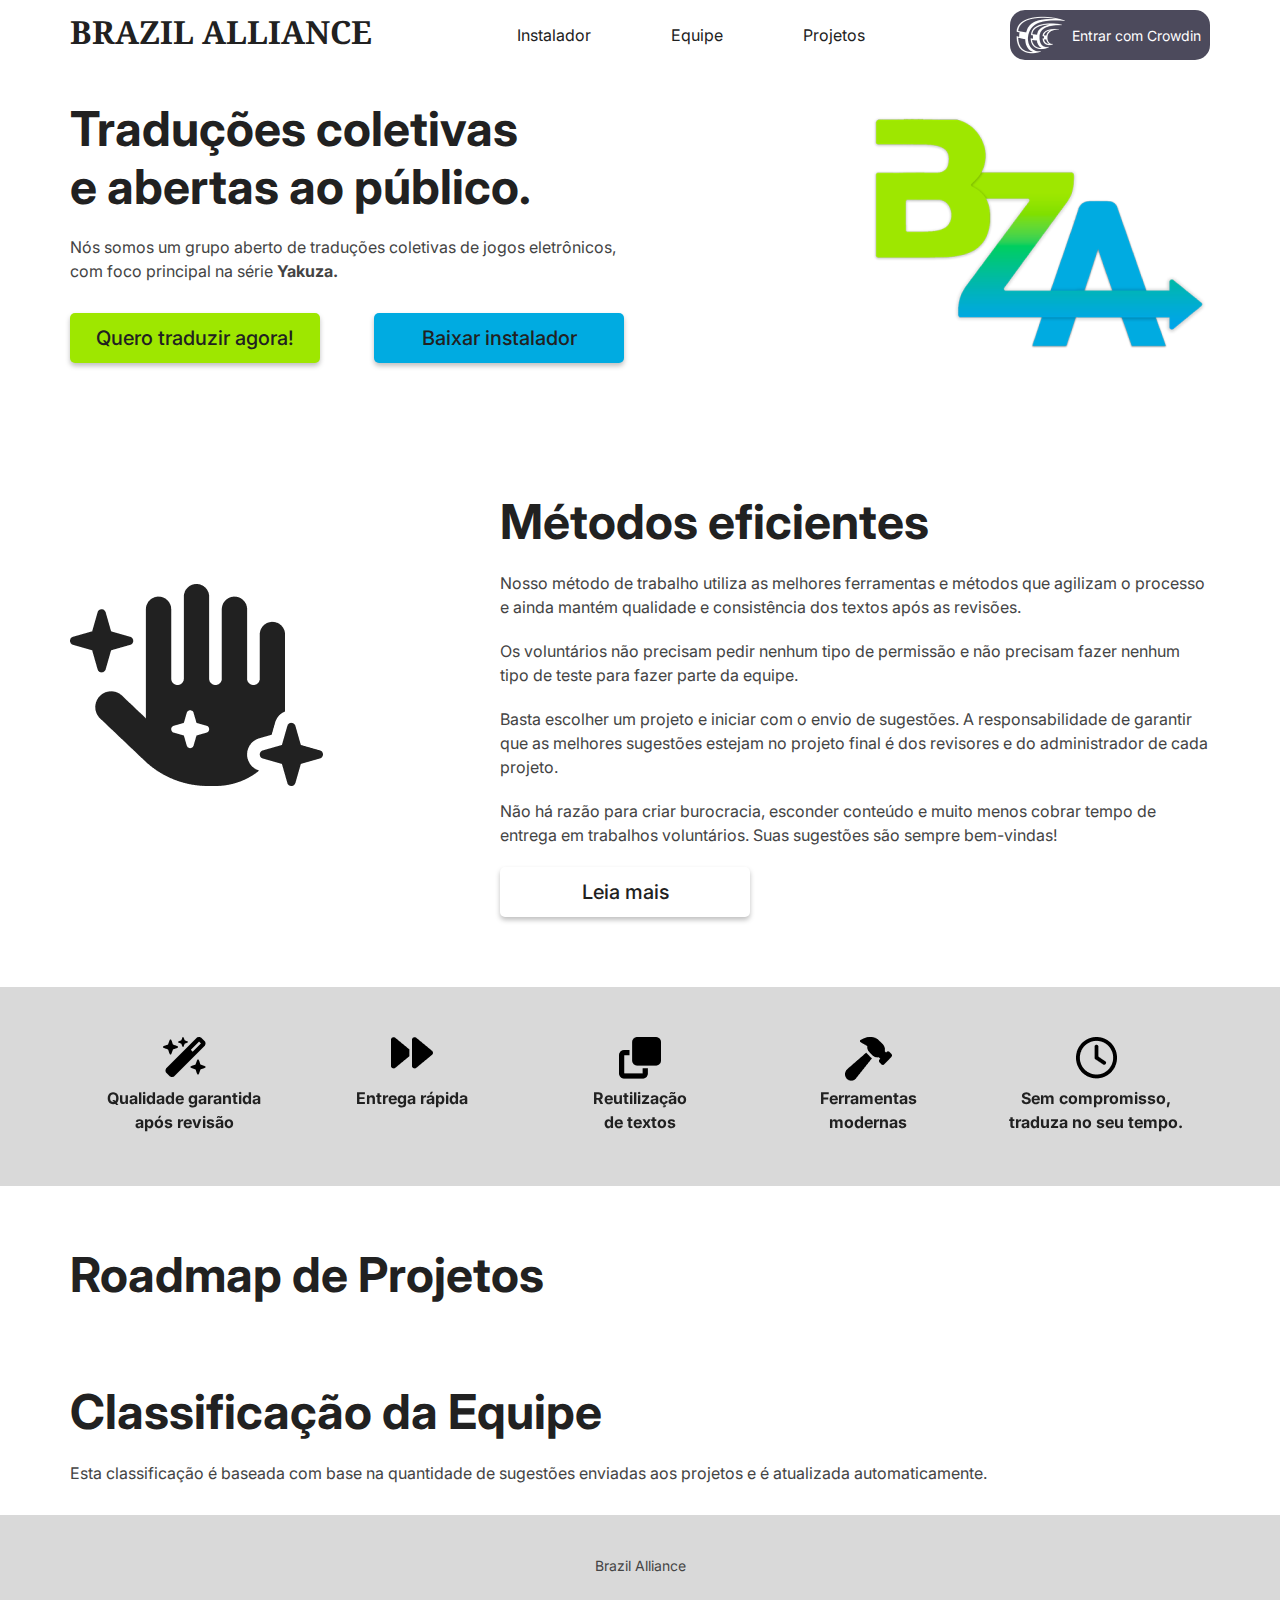
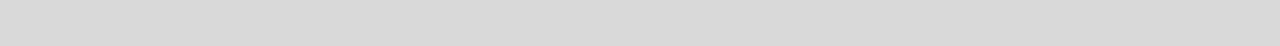
==== commit d8dd3f18: "." ====
--- a/index.html
+++ b/index.html
@@ -17,7 +17,7 @@
 <div class="header-menu">
 <div class="header-logo">
 <!-- <img src="images/logo-id360.svg" alt="brasil-alliance" width="100"> -->
-<a href="/public/">BRAZIL ALLIANCE</a>
+<a href="/">BRAZIL ALLIANCE</a>
 </div>
 <nav>
 <ul>
--- a/css/styles.css
+++ b/css/styles.css
@@ -3,4 +3,4 @@
 :root{--bs-blue:#0d6efd;--bs-indigo:#6610f2;--bs-purple:#6f42c1;--bs-pink:#d63384;--bs-red:#dc3545;--bs-orange:#fd7e14;--bs-yellow:#ffc107;--bs-green:#198754;--bs-teal:#20c997;--bs-cyan:#0dcaf0;--bs-white:#fff;--bs-gray:#6c757d;--bs-gray-dark:#343a40;--bs-gray-100:#f8f9fa;--bs-gray-200:#e9ecef;--bs-gray-300:#dee2e6;--bs-gray-400:#ced4da;--bs-gray-500:#adb5bd;--bs-gray-600:#6c757d;--bs-gray-700:#495057;--bs-gray-800:#343a40;--bs-gray-900:#212529;--bs-primary:#1f6a9c;--bs-secondary:#6c757d;--bs-success:#198754;--bs-info:#0dcaf0;--bs-warning:#ffc107;--bs-danger:#dc3545;--bs-light:#f8f9fa;--bs-dark:#212529;--bs-primary-rgb:31,106,156;--bs-secondary-rgb:108,117,125;--bs-success-rgb:25,135,84;--bs-info-rgb:13,202,240;--bs-warning-rgb:255,193,7;--bs-danger-rgb:220,53,69;--bs-light-rgb:248,249,250;--bs-dark-rgb:33,37,41;--bs-white-rgb:255,255,255;--bs-black-rgb:0,0,0;--bs-body-color-rgb:68,68,68;--bs-body-bg-rgb:255,255,255;--bs-font-sans-serif:"Inter",sans-serif;--bs-font-monospace:SFMono-Regular,Menlo,Monaco,Consolas,"Liberation Mono","Courier New",monospace;--bs-gradient:linear-gradient(180deg,hsla(0,0%,100%,.15),hsla(0,0%,100%,0));--bs-body-font-family:var(--bs-font-sans-serif);--bs-body-font-size:1rem;--bs-body-font-weight:400;--bs-body-line-height:1.5;--bs-body-color:#444;--bs-body-bg:#fff}*,:after,:before{box-sizing:border-box}@media (prefers-reduced-motion:no-preference){:root{scroll-behavior:smooth}}body{-webkit-text-size-adjust:100%;-webkit-tap-highlight-color:rgba(0,0,0,0);background-color:var(--bs-body-bg);color:var(--bs-body-color);font-family:var(--bs-body-font-family);font-size:var(--bs-body-font-size);font-weight:var(--bs-body-font-weight);line-height:var(--bs-body-line-height);margin:0;text-align:var(--bs-body-text-align)}hr{background-color:currentColor;border:0;color:inherit;margin:1rem 0;opacity:.25}hr:not([size]){height:1px}h1,h2,h3,h4,h5,h6{font-weight:700;line-height:1.2;margin-bottom:0;margin-top:0}h1{font-size:calc(1.375rem + 1.5vw)}@media (min-width:1200px){h1{font-size:2.5rem}}h2{font-size:calc(1.325rem + .9vw)}@media (min-width:1200px){h2{font-size:2rem}}h3{font-size:calc(1.3rem + .6vw)}@media (min-width:1200px){h3{font-size:1.75rem}}h4{font-size:calc(1.275rem + .3vw)}@media (min-width:1200px){h4{font-size:1.5rem}}h5{font-size:1.25rem}h6{font-size:1rem}p{margin-bottom:0;margin-top:0}abbr[data-bs-original-title],abbr[title]{cursor:help;-webkit-text-decoration:underline dotted;text-decoration:underline dotted;-webkit-text-decoration-skip-ink:none;text-decoration-skip-ink:none}address{font-style:normal;line-height:inherit;margin-bottom:1rem}ol,ul{padding-left:2rem}dl,ol,ul{margin-bottom:1rem;margin-top:0}ol ol,ol ul,ul ol,ul ul{margin-bottom:0}dt{font-weight:700}dd{margin-bottom:.5rem;margin-left:0}blockquote{margin:0 0 1rem}b,strong{font-weight:bolder}small{font-size:.875em}mark{background-color:#fcf8e3;padding:.2em}sub,sup{font-size:.75em;line-height:0;position:relative;vertical-align:baseline}sub{bottom:-.25em}sup{top:-.5em}a{color:#1f6a9c;text-decoration:none}a:hover{color:#19557d}a:not([href]):not([class]),a:not([href]):not([class]):hover{color:inherit;text-decoration:none}code,kbd,pre,samp{direction:ltr;font-family:var(--bs-font-monospace);font-size:1em;unicode-bidi:bidi-override}pre{display:block;font-size:.875em;margin-bottom:1rem;margin-top:0;overflow:auto}pre code{color:inherit;font-size:inherit;word-break:normal}code{word-wrap:break-word;color:#d63384;font-size:.875em}a>code{color:inherit}kbd{background-color:#212529;border-radius:.2rem;color:#fff;font-size:.875em;padding:.2rem .4rem}kbd kbd{font-size:1em;font-weight:700;padding:0}figure{margin:0 0 1rem}img,svg{vertical-align:middle}table{border-collapse:collapse;caption-side:bottom}caption{color:#6c757d;padding-bottom:.5rem;padding-top:.5rem;text-align:left}th{text-align:inherit;text-align:-webkit-match-parent}tbody,td,tfoot,th,thead,tr{border:0 solid;border-color:inherit}label{display:inline-block}button{border-radius:0}button:focus:not(:focus-visible){outline:0}button,input,optgroup,select,textarea{font-family:inherit;font-size:inherit;line-height:inherit;margin:0}button,select{text-transform:none}[role=button]{cursor:pointer}select{word-wrap:normal}select:disabled{opacity:1}[list]::-webkit-calendar-picker-indicator{display:none}[type=button],[type=reset],[type=submit],button{-webkit-appearance:button}[type=button]:not(:disabled),[type=reset]:not(:disabled),[type=submit]:not(:disabled),button:not(:disabled){cursor:pointer}::-moz-focus-inner{border-style:none;padding:0}textarea{resize:vertical}fieldset{border:0;margin:0;min-width:0;padding:0}legend{float:left;font-size:calc(1.275rem + .3vw);line-height:inherit;margin-bottom:.5rem;padding:0;width:100%}@media (min-width:1200px){legend{font-size:1.5rem}}legend+*{clear:left}::-webkit-datetime-edit-day-field,::-webkit-datetime-edit-fields-wrapper,::-webkit-datetime-edit-hour-field,::-webkit-datetime-edit-minute,::-webkit-datetime-edit-month-field,::-webkit-datetime-edit-text,::-webkit-datetime-edit-year-field{padding:0}::-webkit-inner-spin-button{height:auto}[type=search]{-webkit-appearance:textfield;outline-offset:-2px}::-webkit-search-decoration{-webkit-appearance:none}::-webkit-color-swatch-wrapper{padding:0}::file-selector-button{font:inherit}::-webkit-file-upload-button{-webkit-appearance:button;font:inherit}output{display:inline-block}iframe{border:0}summary{cursor:pointer;display:list-item}progress{vertical-align:baseline}[hidden]{display:none!important}.container,.container-fluid,.container-lg,.container-md,.container-sm,.container-xl{margin-left:auto;margin-right:auto;padding-left:var(--bs-gutter-x,20px);padding-right:var(--bs-gutter-x,20px);width:100%}@media (min-width:576px){.container,.container-sm{max-width:540px}}@media (min-width:768px){.container,.container-md,.container-sm{max-width:720px}}@media (min-width:992px){.container,.container-lg,.container-md,.container-sm{max-width:960px}}@media (min-width:1200px){.container,.container-lg,.container-md,.container-sm,.container-xl{max-width:1180px}}.row{--bs-gutter-x:40px;--bs-gutter-y:0;display:flex;flex-wrap:wrap;margin-left:calc(var(--bs-gutter-x)*-.5);margin-right:calc(var(--bs-gutter-x)*-.5);margin-top:calc(var(--bs-gutter-y)*-1)}.row>*{flex-shrink:0;margin-top:var(--bs-gutter-y);max-width:100%;padding-left:calc(var(--bs-gutter-x)*.5);padding-right:calc(var(--bs-gutter-x)*.5);width:100%}.col{flex:1 0 0%}.row-cols-auto>*{flex:0 0 auto;width:auto}.row-cols-1>*{flex:0 0 auto;width:100%}.row-cols-2>*{flex:0 0 auto;width:50%}.row-cols-3>*{flex:0 0 auto;width:33.3333333333%}.row-cols-4>*{flex:0 0 auto;width:25%}.row-cols-5>*{flex:0 0 auto;width:20%}.row-cols-6>*{flex:0 0 auto;width:16.6666666667%}.col-auto{flex:0 0 auto;width:auto}.col-1{flex:0 0 auto;width:8.33333333%}.col-2{flex:0 0 auto;width:16.66666667%}.col-3{flex:0 0 auto;width:25%}.col-4{flex:0 0 auto;width:33.33333333%}.col-5{flex:0 0 auto;width:41.66666667%}.col-6{flex:0 0 auto;width:50%}.col-7{flex:0 0 auto;width:58.33333333%}.col-8{flex:0 0 auto;width:66.66666667%}.col-9{flex:0 0 auto;width:75%}.col-10{flex:0 0 auto;width:83.33333333%}.col-11{flex:0 0 auto;width:91.66666667%}.col-12{flex:0 0 auto;width:100%}.offset-1{margin-left:8.33333333%}.offset-2{margin-left:16.66666667%}.offset-3{margin-left:25%}.offset-4{margin-left:33.33333333%}.offset-5{margin-left:41.66666667%}.offset-6{margin-left:50%}.offset-7{margin-left:58.33333333%}.offset-8{margin-left:66.66666667%}.offset-9{margin-left:75%}.offset-10{margin-left:83.33333333%}.offset-11{margin-left:91.66666667%}.g-0,.gx-0{--bs-gutter-x:0}.g-0,.gy-0{--bs-gutter-y:0}.g-1,.gx-1{--bs-gutter-x:0.25rem}.g-1,.gy-1{--bs-gutter-y:0.25rem}.g-2,.gx-2{--bs-gutter-x:0.5rem}.g-2,.gy-2{--bs-gutter-y:0.5rem}.g-3,.gx-3{--bs-gutter-x:1rem}.g-3,.gy-3{--bs-gutter-y:1rem}.g-4,.gx-4{--bs-gutter-x:1.5rem}.g-4,.gy-4{--bs-gutter-y:1.5rem}.g-5,.gx-5{--bs-gutter-x:3rem}.g-5,.gy-5{--bs-gutter-y:3rem}@media (min-width:576px){.col-sm{flex:1 0 0%}.row-cols-sm-auto>*{flex:0 0 auto;width:auto}.row-cols-sm-1>*{flex:0 0 auto;width:100%}.row-cols-sm-2>*{flex:0 0 auto;width:50%}.row-cols-sm-3>*{flex:0 0 auto;width:33.3333333333%}.row-cols-sm-4>*{flex:0 0 auto;width:25%}.row-cols-sm-5>*{flex:0 0 auto;width:20%}.row-cols-sm-6>*{flex:0 0 auto;width:16.6666666667%}.col-sm-auto{flex:0 0 auto;width:auto}.col-sm-1{flex:0 0 auto;width:8.33333333%}.col-sm-2{flex:0 0 auto;width:16.66666667%}.col-sm-3{flex:0 0 auto;width:25%}.col-sm-4{flex:0 0 auto;width:33.33333333%}.col-sm-5{flex:0 0 auto;width:41.66666667%}.col-sm-6{flex:0 0 auto;width:50%}.col-sm-7{flex:0 0 auto;width:58.33333333%}.col-sm-8{flex:0 0 auto;width:66.66666667%}.col-sm-9{flex:0 0 auto;width:75%}.col-sm-10{flex:0 0 auto;width:83.33333333%}.col-sm-11{flex:0 0 auto;width:91.66666667%}.col-sm-12{flex:0 0 auto;width:100%}.offset-sm-0{margin-left:0}.offset-sm-1{margin-left:8.33333333%}.offset-sm-2{margin-left:16.66666667%}.offset-sm-3{margin-left:25%}.offset-sm-4{margin-left:33.33333333%}.offset-sm-5{margin-left:41.66666667%}.offset-sm-6{margin-left:50%}.offset-sm-7{margin-left:58.33333333%}.offset-sm-8{margin-left:66.66666667%}.offset-sm-9{margin-left:75%}.offset-sm-10{margin-left:83.33333333%}.offset-sm-11{margin-left:91.66666667%}.g-sm-0,.gx-sm-0{--bs-gutter-x:0}.g-sm-0,.gy-sm-0{--bs-gutter-y:0}.g-sm-1,.gx-sm-1{--bs-gutter-x:0.25rem}.g-sm-1,.gy-sm-1{--bs-gutter-y:0.25rem}.g-sm-2,.gx-sm-2{--bs-gutter-x:0.5rem}.g-sm-2,.gy-sm-2{--bs-gutter-y:0.5rem}.g-sm-3,.gx-sm-3{--bs-gutter-x:1rem}.g-sm-3,.gy-sm-3{--bs-gutter-y:1rem}.g-sm-4,.gx-sm-4{--bs-gutter-x:1.5rem}.g-sm-4,.gy-sm-4{--bs-gutter-y:1.5rem}.g-sm-5,.gx-sm-5{--bs-gutter-x:3rem}.g-sm-5,.gy-sm-5{--bs-gutter-y:3rem}}@media (min-width:768px){.col-md{flex:1 0 0%}.row-cols-md-auto>*{flex:0 0 auto;width:auto}.row-cols-md-1>*{flex:0 0 auto;width:100%}.row-cols-md-2>*{flex:0 0 auto;width:50%}.row-cols-md-3>*{flex:0 0 auto;width:33.3333333333%}.row-cols-md-4>*{flex:0 0 auto;width:25%}.row-cols-md-5>*{flex:0 0 auto;width:20%}.row-cols-md-6>*{flex:0 0 auto;width:16.6666666667%}.col-md-auto{flex:0 0 auto;width:auto}.col-md-1{flex:0 0 auto;width:8.33333333%}.col-md-2{flex:0 0 auto;width:16.66666667%}.col-md-3{flex:0 0 auto;width:25%}.col-md-4{flex:0 0 auto;width:33.33333333%}.col-md-5{flex:0 0 auto;width:41.66666667%}.col-md-6{flex:0 0 auto;width:50%}.col-md-7{flex:0 0 auto;width:58.33333333%}.col-md-8{flex:0 0 auto;width:66.66666667%}.col-md-9{flex:0 0 auto;width:75%}.col-md-10{flex:0 0 auto;width:83.33333333%}.col-md-11{flex:0 0 auto;width:91.66666667%}.col-md-12{flex:0 0 auto;width:100%}.offset-md-0{margin-left:0}.offset-md-1{margin-left:8.33333333%}.offset-md-2{margin-left:16.66666667%}.offset-md-3{margin-left:25%}.offset-md-4{margin-left:33.33333333%}.offset-md-5{margin-left:41.66666667%}.offset-md-6{margin-left:50%}.offset-md-7{margin-left:58.33333333%}.offset-md-8{margin-left:66.66666667%}.offset-md-9{margin-left:75%}.offset-md-10{margin-left:83.33333333%}.offset-md-11{margin-left:91.66666667%}.g-md-0,.gx-md-0{--bs-gutter-x:0}.g-md-0,.gy-md-0{--bs-gutter-y:0}.g-md-1,.gx-md-1{--bs-gutter-x:0.25rem}.g-md-1,.gy-md-1{--bs-gutter-y:0.25rem}.g-md-2,.gx-md-2{--bs-gutter-x:0.5rem}.g-md-2,.gy-md-2{--bs-gutter-y:0.5rem}.g-md-3,.gx-md-3{--bs-gutter-x:1rem}.g-md-3,.gy-md-3{--bs-gutter-y:1rem}.g-md-4,.gx-md-4{--bs-gutter-x:1.5rem}.g-md-4,.gy-md-4{--bs-gutter-y:1.5rem}.g-md-5,.gx-md-5{--bs-gutter-x:3rem}.g-md-5,.gy-md-5{--bs-gutter-y:3rem}}@media (min-width:992px){.col-lg{flex:1 0 0%}.row-cols-lg-auto>*{flex:0 0 auto;width:auto}.row-cols-lg-1>*{flex:0 0 auto;width:100%}.row-cols-lg-2>*{flex:0 0 auto;width:50%}.row-cols-lg-3>*{flex:0 0 auto;width:33.3333333333%}.row-cols-lg-4>*{flex:0 0 auto;width:25%}.row-cols-lg-5>*{flex:0 0 auto;width:20%}.row-cols-lg-6>*{flex:0 0 auto;width:16.6666666667%}.col-lg-auto{flex:0 0 auto;width:auto}.col-lg-1{flex:0 0 auto;width:8.33333333%}.col-lg-2{flex:0 0 auto;width:16.66666667%}.col-lg-3{flex:0 0 auto;width:25%}.col-lg-4{flex:0 0 auto;width:33.33333333%}.col-lg-5{flex:0 0 auto;width:41.66666667%}.col-lg-6{flex:0 0 auto;width:50%}.col-lg-7{flex:0 0 auto;width:58.33333333%}.col-lg-8{flex:0 0 auto;width:66.66666667%}.col-lg-9{flex:0 0 auto;width:75%}.col-lg-10{flex:0 0 auto;width:83.33333333%}.col-lg-11{flex:0 0 auto;width:91.66666667%}.col-lg-12{flex:0 0 auto;width:100%}.offset-lg-0{margin-left:0}.offset-lg-1{margin-left:8.33333333%}.offset-lg-2{margin-left:16.66666667%}.offset-lg-3{margin-left:25%}.offset-lg-4{margin-left:33.33333333%}.offset-lg-5{margin-left:41.66666667%}.offset-lg-6{margin-left:50%}.offset-lg-7{margin-left:58.33333333%}.offset-lg-8{margin-left:66.66666667%}.offset-lg-9{margin-left:75%}.offset-lg-10{margin-left:83.33333333%}.offset-lg-11{margin-left:91.66666667%}.g-lg-0,.gx-lg-0{--bs-gutter-x:0}.g-lg-0,.gy-lg-0{--bs-gutter-y:0}.g-lg-1,.gx-lg-1{--bs-gutter-x:0.25rem}.g-lg-1,.gy-lg-1{--bs-gutter-y:0.25rem}.g-lg-2,.gx-lg-2{--bs-gutter-x:0.5rem}.g-lg-2,.gy-lg-2{--bs-gutter-y:0.5rem}.g-lg-3,.gx-lg-3{--bs-gutter-x:1rem}.g-lg-3,.gy-lg-3{--bs-gutter-y:1rem}.g-lg-4,.gx-lg-4{--bs-gutter-x:1.5rem}.g-lg-4,.gy-lg-4{--bs-gutter-y:1.5rem}.g-lg-5,.gx-lg-5{--bs-gutter-x:3rem}.g-lg-5,.gy-lg-5{--bs-gutter-y:3rem}}@media (min-width:1200px){.col-xl{flex:1 0 0%}.row-cols-xl-auto>*{flex:0 0 auto;width:auto}.row-cols-xl-1>*{flex:0 0 auto;width:100%}.row-cols-xl-2>*{flex:0 0 auto;width:50%}.row-cols-xl-3>*{flex:0 0 auto;width:33.3333333333%}.row-cols-xl-4>*{flex:0 0 auto;width:25%}.row-cols-xl-5>*{flex:0 0 auto;width:20%}.row-cols-xl-6>*{flex:0 0 auto;width:16.6666666667%}.col-xl-auto{flex:0 0 auto;width:auto}.col-xl-1{flex:0 0 auto;width:8.33333333%}.col-xl-2{flex:0 0 auto;width:16.66666667%}.col-xl-3{flex:0 0 auto;width:25%}.col-xl-4{flex:0 0 auto;width:33.33333333%}.col-xl-5{flex:0 0 auto;width:41.66666667%}.col-xl-6{flex:0 0 auto;width:50%}.col-xl-7{flex:0 0 auto;width:58.33333333%}.col-xl-8{flex:0 0 auto;width:66.66666667%}.col-xl-9{flex:0 0 auto;width:75%}.col-xl-10{flex:0 0 auto;width:83.33333333%}.col-xl-11{flex:0 0 auto;width:91.66666667%}.col-xl-12{flex:0 0 auto;width:100%}.offset-xl-0{margin-left:0}.offset-xl-1{margin-left:8.33333333%}.offset-xl-2{margin-left:16.66666667%}.offset-xl-3{margin-left:25%}.offset-xl-4{margin-left:33.33333333%}.offset-xl-5{margin-left:41.66666667%}.offset-xl-6{margin-left:50%}.offset-xl-7{margin-left:58.33333333%}.offset-xl-8{margin-left:66.66666667%}.offset-xl-9{margin-left:75%}.offset-xl-10{margin-left:83.33333333%}.offset-xl-11{margin-left:91.66666667%}.g-xl-0,.gx-xl-0{--bs-gutter-x:0}.g-xl-0,.gy-xl-0{--bs-gutter-y:0}.g-xl-1,.gx-xl-1{--bs-gutter-x:0.25rem}.g-xl-1,.gy-xl-1{--bs-gutter-y:0.25rem}.g-xl-2,.gx-xl-2{--bs-gutter-x:0.5rem}.g-xl-2,.gy-xl-2{--bs-gutter-y:0.5rem}.g-xl-3,.gx-xl-3{--bs-gutter-x:1rem}.g-xl-3,.gy-xl-3{--bs-gutter-y:1rem}.g-xl-4,.gx-xl-4{--bs-gutter-x:1.5rem}.g-xl-4,.gy-xl-4{--bs-gutter-y:1.5rem}.g-xl-5,.gx-xl-5{--bs-gutter-x:3rem}.g-xl-5,.gy-xl-5{--bs-gutter-y:3rem}}@media (min-width:1400px){.col-xxl{flex:1 0 0%}.row-cols-xxl-auto>*{flex:0 0 auto;width:auto}.row-cols-xxl-1>*{flex:0 0 auto;width:100%}.row-cols-xxl-2>*{flex:0 0 auto;width:50%}.row-cols-xxl-3>*{flex:0 0 auto;width:33.3333333333%}.row-cols-xxl-4>*{flex:0 0 auto;width:25%}.row-cols-xxl-5>*{flex:0 0 auto;width:20%}.row-cols-xxl-6>*{flex:0 0 auto;width:16.6666666667%}.col-xxl-auto{flex:0 0 auto;width:auto}.col-xxl-1{flex:0 0 auto;width:8.33333333%}.col-xxl-2{flex:0 0 auto;width:16.66666667%}.col-xxl-3{flex:0 0 auto;width:25%}.col-xxl-4{flex:0 0 auto;width:33.33333333%}.col-xxl-5{flex:0 0 auto;width:41.66666667%}.col-xxl-6{flex:0 0 auto;width:50%}.col-xxl-7{flex:0 0 auto;width:58.33333333%}.col-xxl-8{flex:0 0 auto;width:66.66666667%}.col-xxl-9{flex:0 0 auto;width:75%}.col-xxl-10{flex:0 0 auto;width:83.33333333%}.col-xxl-11{flex:0 0 auto;width:91.66666667%}.col-xxl-12{flex:0 0 auto;width:100%}.offset-xxl-0{margin-left:0}.offset-xxl-1{margin-left:8.33333333%}.offset-xxl-2{margin-left:16.66666667%}.offset-xxl-3{margin-left:25%}.offset-xxl-4{margin-left:33.33333333%}.offset-xxl-5{margin-left:41.66666667%}.offset-xxl-6{margin-left:50%}.offset-xxl-7{margin-left:58.33333333%}.offset-xxl-8{margin-left:66.66666667%}.offset-xxl-9{margin-left:75%}.offset-xxl-10{margin-left:83.33333333%}.offset-xxl-11{margin-left:91.66666667%}.g-xxl-0,.gx-xxl-0{--bs-gutter-x:0}.g-xxl-0,.gy-xxl-0{--bs-gutter-y:0}.g-xxl-1,.gx-xxl-1{--bs-gutter-x:0.25rem}.g-xxl-1,.gy-xxl-1{--bs-gutter-y:0.25rem}.g-xxl-2,.gx-xxl-2{--bs-gutter-x:0.5rem}.g-xxl-2,.gy-xxl-2{--bs-gutter-y:0.5rem}.g-xxl-3,.gx-xxl-3{--bs-gutter-x:1rem}.g-xxl-3,.gy-xxl-3{--bs-gutter-y:1rem}.g-xxl-4,.gx-xxl-4{--bs-gutter-x:1.5rem}.g-xxl-4,.gy-xxl-4{--bs-gutter-y:1.5rem}.g-xxl-5,.gx-xxl-5{--bs-gutter-x:3rem}.g-xxl-5,.gy-xxl-5{--bs-gutter-y:3rem}}.form-label{font-size:.875rem;margin-bottom:0}.col-form-label{font-size:inherit;line-height:1.5;margin-bottom:0;padding-bottom:9px;padding-top:9px}.col-form-label-lg{font-size:1.25rem;padding-bottom:calc(.5rem + 1px);padding-top:calc(.5rem + 1px)}.col-form-label-sm{font-size:.875rem;padding-bottom:calc(.25rem + 1px);padding-top:calc(.25rem + 1px)}.form-text{color:#6c757d;font-size:.875em;margin-top:.25rem}.form-control{-webkit-appearance:none;-moz-appearance:none;appearance:none;background-clip:padding-box;background-color:#eee;border:1px solid #444;border-radius:0;color:#444;display:block;font-size:.9375rem;font-weight:400;line-height:1.5;padding:8px 10px;transition:border-color .15s ease-in-out,box-shadow .15s ease-in-out;width:100%}@media (prefers-reduced-motion:reduce){.form-control{transition:none}}.form-control[type=file]{overflow:hidden}.form-control[type=file]:not(:disabled):not([readonly]){cursor:pointer}.form-control:focus{background-color:#eee;border-color:#8fb5ce;box-shadow:0 0 0 2px rgba(31,106,156,.25);color:#444;outline:0}.form-control::-webkit-date-and-time-value{height:1.5em}.form-control::-moz-placeholder{color:#6c757d;opacity:1}.form-control:-ms-input-placeholder{color:#6c757d;opacity:1}.form-control::placeholder{color:#6c757d;opacity:1}.form-control:disabled,.form-control[readonly]{background-color:#e9ecef;opacity:1}.form-control::file-selector-button{-webkit-margin-end:10px;background-color:#e9ecef;border:0 solid;border-color:inherit;border-inline-end-width:1px;border-radius:0;color:#444;margin:-8px -10px;margin-inline-end:10px;padding:8px 10px;pointer-events:none;transition:color .15s ease-in-out,background-color .15s ease-in-out,border-color .15s ease-in-out,box-shadow .15s ease-in-out}@media (prefers-reduced-motion:reduce){.form-control::-webkit-file-upload-button{-webkit-transition:none;transition:none}.form-control::file-selector-button{transition:none}}.form-control:hover:not(:disabled):not([readonly])::file-selector-button{background-color:#dde0e3}.form-control::-webkit-file-upload-button{-webkit-margin-end:10px;background-color:#e9ecef;border:0 solid;border-color:inherit;border-inline-end-width:1px;border-radius:0;color:#444;margin:-8px -10px;margin-inline-end:10px;padding:8px 10px;pointer-events:none;-webkit-transition:color .15s ease-in-out,background-color .15s ease-in-out,border-color .15s ease-in-out,box-shadow .15s ease-in-out;transition:color .15s ease-in-out,background-color .15s ease-in-out,border-color .15s ease-in-out,box-shadow .15s ease-in-out}@media (prefers-reduced-motion:reduce){.form-control::-webkit-file-upload-button{-webkit-transition:none;transition:none}}.form-control:hover:not(:disabled):not([readonly])::-webkit-file-upload-button{background-color:#dde0e3}.form-control-plaintext{background-color:transparent;border:solid transparent;border-width:1px 0;color:#444;display:block;line-height:1.5;margin-bottom:0;padding:8px 0;width:100%}.form-control-plaintext.form-control-lg,.form-control-plaintext.form-control-sm{padding-left:0;padding-right:0}.form-control-sm{border-radius:.2rem;font-size:.875rem;min-height:calc(1.5em + .5rem + 2px);padding:.25rem .5rem}.form-control-sm::file-selector-button{-webkit-margin-end:.5rem;margin:-.25rem -.5rem;margin-inline-end:.5rem;padding:.25rem .5rem}.form-control-sm::-webkit-file-upload-button{-webkit-margin-end:.5rem;margin:-.25rem -.5rem;margin-inline-end:.5rem;padding:.25rem .5rem}.form-control-lg{border-radius:.3rem;font-size:1.25rem;min-height:calc(1.5em + 1rem + 2px);padding:.5rem 1rem}.form-control-lg::file-selector-button{-webkit-margin-end:1rem;margin:-.5rem -1rem;margin-inline-end:1rem;padding:.5rem 1rem}.form-control-lg::-webkit-file-upload-button{-webkit-margin-end:1rem;margin:-.5rem -1rem;margin-inline-end:1rem;padding:.5rem 1rem}textarea.form-control{min-height:calc(1.5em + 18px)}textarea.form-control-sm{min-height:calc(1.5em + .5rem + 2px)}textarea.form-control-lg{min-height:calc(1.5em + 1rem + 2px)}.form-control-color{height:auto;padding:8px;width:3rem}.form-control-color:not(:disabled):not([readonly]){cursor:pointer}.form-control-color::-moz-color-swatch{border-radius:0;height:1.5em}.form-control-color::-webkit-color-swatch{border-radius:0;height:1.5em}.form-select{-moz-padding-start:7px;-webkit-appearance:none;-moz-appearance:none;appearance:none;background-color:#444;background-image:url("data:image/svg+xml;charset=utf-8,%3Csvg xmlns='http://www.w3.org/2000/svg' viewBox='0 0 16 16'%3E%3Cpath fill='none' stroke='%23fff' stroke-linecap='round' stroke-linejoin='round' stroke-width='2' d='m2 5 6 6 6-6'/%3E%3C/svg%3E");background-position:right 10px center;background-repeat:no-repeat;background-size:16px auto;border:1px solid #444;border-radius:0;color:#fff;display:block;font-size:.9375rem;font-weight:400;line-height:1.5;padding:8px 30px 8px 10px;transition:border-color .15s ease-in-out,box-shadow .15s ease-in-out;width:100%}@media (prefers-reduced-motion:reduce){.form-select{transition:none}}.form-select:focus{border-color:#8fb5ce;box-shadow:0 0 0 2px rgba(31,106,156,.25);outline:0}.form-select[multiple],.form-select[size]:not([size="1"]){background-image:none;padding-right:10px}.form-select:disabled{background-color:#e9ecef}.form-select:-moz-focusring{color:transparent;text-shadow:0 0 0 #fff}.form-select-sm{border-radius:.2rem;font-size:.875rem;padding-bottom:.25rem;padding-left:.5rem;padding-top:.25rem}.form-select-lg{border-radius:.3rem;font-size:1.25rem;padding-bottom:.5rem;padding-left:1rem;padding-top:.5rem}.form-check{display:block;margin-bottom:.125rem;min-height:1.5rem;padding-left:1.5em}.form-check .form-check-input{float:left;margin-left:-1.5em}.form-check-input{color-adjust:exact;-webkit-appearance:none;-moz-appearance:none;appearance:none;background-color:#eee;background-position:50%;background-repeat:no-repeat;background-size:contain;border:1px solid rgba(0,0,0,.25);height:1em;margin-top:.25em;-webkit-print-color-adjust:exact;vertical-align:top;width:1em}.form-check-input[type=checkbox]{border-radius:.25em}.form-check-input[type=radio]{border-radius:50%}.form-check-input:active{filter:brightness(90%)}.form-check-input:focus{border-color:#8fb5ce;box-shadow:0 0 0 2px rgba(31,106,156,.25);outline:0}.form-check-input:checked{background-color:#1f6a9c;border-color:#1f6a9c}.form-check-input:checked[type=checkbox]{background-image:url("data:image/svg+xml;charset=utf-8,%3Csvg xmlns='http://www.w3.org/2000/svg' viewBox='0 0 20 20'%3E%3Cpath fill='none' stroke='%23fff' stroke-linecap='round' stroke-linejoin='round' stroke-width='3' d='m6 10 3 3 6-6'/%3E%3C/svg%3E")}.form-check-input:checked[type=radio]{background-image:url("data:image/svg+xml;charset=utf-8,%3Csvg xmlns='http://www.w3.org/2000/svg' viewBox='-4 -4 8 8'%3E%3Ccircle r='2' fill='%23fff'/%3E%3C/svg%3E")}.form-check-input[type=checkbox]:indeterminate{background-color:#1f6a9c;background-image:url("data:image/svg+xml;charset=utf-8,%3Csvg xmlns='http://www.w3.org/2000/svg' viewBox='0 0 20 20'%3E%3Cpath fill='none' stroke='%23fff' stroke-linecap='round' stroke-linejoin='round' stroke-width='3' d='M6 10h8'/%3E%3C/svg%3E");border-color:#1f6a9c}.form-check-input:disabled{filter:none;opacity:.5;pointer-events:none}.form-check-input:disabled~.form-check-label,.form-check-input[disabled]~.form-check-label{opacity:.5}.form-switch{padding-left:2.5em}.form-switch .form-check-input{background-image:url("data:image/svg+xml;charset=utf-8,%3Csvg xmlns='http://www.w3.org/2000/svg' viewBox='-4 -4 8 8'%3E%3Ccircle r='3' fill='rgba(0, 0, 0, 0.25)'/%3E%3C/svg%3E");background-position:0;border-radius:2em;margin-left:-2.5em;transition:background-position .15s ease-in-out;width:2em}@media (prefers-reduced-motion:reduce){.form-switch .form-check-input{transition:none}}.form-switch .form-check-input:focus{background-image:url("data:image/svg+xml;charset=utf-8,%3Csvg xmlns='http://www.w3.org/2000/svg' viewBox='-4 -4 8 8'%3E%3Ccircle r='3' fill='%238fb5ce'/%3E%3C/svg%3E")}.form-switch .form-check-input:checked{background-image:url("data:image/svg+xml;charset=utf-8,%3Csvg xmlns='http://www.w3.org/2000/svg' viewBox='-4 -4 8 8'%3E%3Ccircle r='3' fill='%23fff'/%3E%3C/svg%3E");background-position:100%}.form-check-inline{display:inline-block;margin-right:1rem}.btn-check{clip:rect(0,0,0,0);pointer-events:none;position:absolute}.btn-check:disabled+.btn,.btn-check[disabled]+.btn{filter:none;opacity:.65;pointer-events:none}.form-range{-webkit-appearance:none;-moz-appearance:none;appearance:none;background-color:transparent;height:calc(1rem + 4px);padding:0;width:100%}.form-range:focus{outline:0}.form-range:focus::-webkit-slider-thumb{box-shadow:0 0 0 1px #fff,0 0 0 2px rgba(31,106,156,.25)}.form-range:focus::-moz-range-thumb{box-shadow:0 0 0 1px #fff,0 0 0 2px rgba(31,106,156,.25)}.form-range::-moz-focus-outer{border:0}.form-range::-webkit-slider-thumb{-webkit-appearance:none;appearance:none;background-color:#1f6a9c;border:0;border-radius:1rem;height:1rem;margin-top:-.25rem;-webkit-transition:background-color .15s ease-in-out,border-color .15s ease-in-out,box-shadow .15s ease-in-out;transition:background-color .15s ease-in-out,border-color .15s ease-in-out,box-shadow .15s ease-in-out;width:1rem}@media (prefers-reduced-motion:reduce){.form-range::-webkit-slider-thumb{-webkit-transition:none;transition:none}}.form-range::-webkit-slider-thumb:active{background-color:#bcd2e1}.form-range::-webkit-slider-runnable-track{background-color:#dee2e6;border-color:transparent;border-radius:1rem;color:transparent;cursor:pointer;height:.5rem;width:100%}.form-range::-moz-range-thumb{-moz-appearance:none;appearance:none;background-color:#1f6a9c;border:0;border-radius:1rem;height:1rem;-moz-transition:background-color .15s ease-in-out,border-color .15s ease-in-out,box-shadow .15s ease-in-out;transition:background-color .15s ease-in-out,border-color .15s ease-in-out,box-shadow .15s ease-in-out;width:1rem}@media (prefers-reduced-motion:reduce){.form-range::-moz-range-thumb{-moz-transition:none;transition:none}}.form-range::-moz-range-thumb:active{background-color:#bcd2e1}.form-range::-moz-range-track{background-color:#dee2e6;border-color:transparent;border-radius:1rem;color:transparent;cursor:pointer;height:.5rem;width:100%}.form-range:disabled{pointer-events:none}.form-range:disabled::-webkit-slider-thumb{background-color:#adb5bd}.form-range:disabled::-moz-range-thumb{background-color:#adb5bd}.form-floating{position:relative}.form-floating>.form-control,.form-floating>.form-select{height:calc(3.5rem + 2px);line-height:1.25}.form-floating>label{border:1px solid transparent;height:100%;left:0;padding:1rem 10px;pointer-events:none;position:absolute;top:0;transform-origin:0 0;transition:opacity .1s ease-in-out,transform .1s ease-in-out}@media (prefers-reduced-motion:reduce){.form-floating>label{transition:none}}.form-floating>.form-control{padding:1rem 10px}.form-floating>.form-control::-moz-placeholder{color:transparent}.form-floating>.form-control:-ms-input-placeholder{color:transparent}.form-floating>.form-control::placeholder{color:transparent}.form-floating>.form-control:not(:-moz-placeholder-shown){padding-bottom:.625rem;padding-top:1.625rem}.form-floating>.form-control:not(:-ms-input-placeholder){padding-bottom:.625rem;padding-top:1.625rem}.form-floating>.form-control:focus,.form-floating>.form-control:not(:placeholder-shown){padding-bottom:.625rem;padding-top:1.625rem}.form-floating>.form-control:-webkit-autofill{padding-bottom:.625rem;padding-top:1.625rem}.form-floating>.form-select{padding-bottom:.625rem;padding-top:1.625rem}.form-floating>.form-control:not(:-moz-placeholder-shown)~label{opacity:.65;transform:scale(.85) translateY(-.5rem) translateX(.15rem)}.form-floating>.form-control:not(:-ms-input-placeholder)~label{opacity:.65;transform:scale(.85) translateY(-.5rem) translateX(.15rem)}.form-floating>.form-control:focus~label,.form-floating>.form-control:not(:placeholder-shown)~label,.form-floating>.form-select~label{opacity:.65;transform:scale(.85) translateY(-.5rem) translateX(.15rem)}.form-floating>.form-control:-webkit-autofill~label{opacity:.65;transform:scale(.85) translateY(-.5rem) translateX(.15rem)}.input-group{align-items:stretch;display:flex;flex-wrap:wrap;position:relative;width:100%}.input-group>.form-control,.input-group>.form-select{flex:1 1 auto;min-width:0;position:relative;width:1%}.input-group>.form-control:focus,.input-group>.form-select:focus{z-index:3}.input-group .btn{position:relative;z-index:2}.input-group .btn:focus{z-index:3}.input-group-text{align-items:center;background-color:#e9ecef;border:1px solid #444;border-radius:0;color:#444;display:flex;font-size:.9375rem;font-weight:400;line-height:1.5;padding:8px 10px;text-align:center;white-space:nowrap}.input-group-lg>.btn,.input-group-lg>.form-control,.input-group-lg>.form-select,.input-group-lg>.input-group-text{border-radius:.3rem;font-size:1.25rem;padding:.5rem 1rem}.input-group-sm>.btn,.input-group-sm>.form-control,.input-group-sm>.form-select,.input-group-sm>.input-group-text{border-radius:.2rem;font-size:.875rem;padding:.25rem .5rem}.input-group-lg>.form-select,.input-group-sm>.form-select{padding-right:40px}.input-group.has-validation>.dropdown-toggle:nth-last-child(n+4),.input-group.has-validation>:nth-last-child(n+3):not(.dropdown-toggle):not(.dropdown-menu),.input-group:not(.has-validation)>.dropdown-toggle:nth-last-child(n+3),.input-group:not(.has-validation)>:not(:last-child):not(.dropdown-toggle):not(.dropdown-menu){border-bottom-right-radius:0;border-top-right-radius:0}.input-group>:not(:first-child):not(.dropdown-menu):not(.valid-tooltip):not(.valid-feedback):not(.invalid-tooltip):not(.invalid-feedback){border-bottom-left-radius:0;border-top-left-radius:0;margin-left:-1px}.valid-feedback{color:#198754;display:none;font-size:.75rem;margin-top:0;width:100%}.valid-tooltip{background-color:rgba(25,135,84,.9);border-radius:.25rem;color:#fff;display:none;font-size:.875rem;margin-top:.1rem;max-width:100%;padding:.25rem .5rem;position:absolute;top:100%;z-index:5}.is-valid~.valid-feedback,.is-valid~.valid-tooltip,.was-validated :valid~.valid-feedback,.was-validated :valid~.valid-tooltip{display:block}.form-control.is-valid,.was-validated .form-control:valid{background-image:url("data:image/svg+xml;charset=utf-8,%3Csvg xmlns='http://www.w3.org/2000/svg' viewBox='0 0 8 8'%3E%3Cpath fill='%23198754' d='M2.3 6.73.6 4.53c-.4-1.04.46-1.4 1.1-.8l1.1 1.4 3.4-3.8c.6-.63 1.6-.27 1.2.7l-4 4.6c-.43.5-.8.4-1.1.1z'/%3E%3C/svg%3E");background-position:right calc(.375em + 4px) center;background-repeat:no-repeat;background-size:calc(.75em + 8px) calc(.75em + 8px);border-color:#198754;padding-right:calc(1.5em + 16px)}.form-control.is-valid:focus,.was-validated .form-control:valid:focus{border-color:#198754;box-shadow:0 0 0 2px rgba(25,135,84,.25)}.was-validated textarea.form-control:valid,textarea.form-control.is-valid{background-position:top calc(.375em + 4px) right calc(.375em + 4px);padding-right:calc(1.5em + 16px)}.form-select.is-valid,.was-validated .form-select:valid{border-color:#198754}.form-select.is-valid:not([multiple]):not([size]),.form-select.is-valid:not([multiple])[size="1"],.was-validated .form-select:valid:not([multiple]):not([size]),.was-validated .form-select:valid:not([multiple])[size="1"]{background-image:url("data:image/svg+xml;charset=utf-8,%3Csvg xmlns='http://www.w3.org/2000/svg' viewBox='0 0 16 16'%3E%3Cpath fill='none' stroke='%23fff' stroke-linecap='round' stroke-linejoin='round' stroke-width='2' d='m2 5 6 6 6-6'/%3E%3C/svg%3E"),url("data:image/svg+xml;charset=utf-8,%3Csvg xmlns='http://www.w3.org/2000/svg' viewBox='0 0 8 8'%3E%3Cpath fill='%23198754' d='M2.3 6.73.6 4.53c-.4-1.04.46-1.4 1.1-.8l1.1 1.4 3.4-3.8c.6-.63 1.6-.27 1.2.7l-4 4.6c-.43.5-.8.4-1.1.1z'/%3E%3C/svg%3E");background-position:right 10px center,center right 30px;background-size:16px auto,18px;padding-right:55px}.form-select.is-valid:focus,.was-validated .form-select:valid:focus{border-color:#198754;box-shadow:0 0 0 2px rgba(25,135,84,.25)}.form-check-input.is-valid,.was-validated .form-check-input:valid{border-color:#198754}.form-check-input.is-valid:checked,.was-validated .form-check-input:valid:checked{background-color:#198754}.form-check-input.is-valid:focus,.was-validated .form-check-input:valid:focus{box-shadow:0 0 0 2px rgba(25,135,84,.25)}.form-check-input.is-valid~.form-check-label,.was-validated .form-check-input:valid~.form-check-label{color:#198754}.form-check-inline .form-check-input~.valid-feedback{margin-left:.5em}.input-group .form-control.is-valid,.input-group .form-select.is-valid,.was-validated .input-group .form-control:valid,.was-validated .input-group .form-select:valid{z-index:1}.input-group .form-control.is-valid:focus,.input-group .form-select.is-valid:focus,.was-validated .input-group .form-control:valid:focus,.was-validated .input-group .form-select:valid:focus{z-index:3}.invalid-feedback{color:#dc3545;display:none;font-size:.75rem;margin-top:0;width:100%}.invalid-tooltip{background-color:rgba(220,53,69,.9);border-radius:.25rem;color:#fff;display:none;font-size:.875rem;margin-top:.1rem;max-width:100%;padding:.25rem .5rem;position:absolute;top:100%;z-index:5}.is-invalid~.invalid-feedback,.is-invalid~.invalid-tooltip,.was-validated :invalid~.invalid-feedback,.was-validated :invalid~.invalid-tooltip{display:block}.form-control.is-invalid,.was-validated .form-control:invalid{background-image:url("data:image/svg+xml;charset=utf-8,%3Csvg xmlns='http://www.w3.org/2000/svg' width='12' height='12' fill='none' stroke='%23dc3545'%3E%3Ccircle cx='6' cy='6' r='4.5'/%3E%3Cpath stroke-linejoin='round' d='M5.8 3.6h.4L6 6.5z'/%3E%3Ccircle cx='6' cy='8.2' r='.6' fill='%23dc3545' stroke='none'/%3E%3C/svg%3E");background-position:right calc(.375em + 4px) center;background-repeat:no-repeat;background-size:calc(.75em + 8px) calc(.75em + 8px);border-color:#dc3545;padding-right:calc(1.5em + 16px)}.form-control.is-invalid:focus,.was-validated .form-control:invalid:focus{border-color:#dc3545;box-shadow:0 0 0 2px rgba(220,53,69,.25)}.was-validated textarea.form-control:invalid,textarea.form-control.is-invalid{background-position:top calc(.375em + 4px) right calc(.375em + 4px);padding-right:calc(1.5em + 16px)}.form-select.is-invalid,.was-validated .form-select:invalid{border-color:#dc3545}.form-select.is-invalid:not([multiple]):not([size]),.form-select.is-invalid:not([multiple])[size="1"],.was-validated .form-select:invalid:not([multiple]):not([size]),.was-validated .form-select:invalid:not([multiple])[size="1"]{background-image:url("data:image/svg+xml;charset=utf-8,%3Csvg xmlns='http://www.w3.org/2000/svg' viewBox='0 0 16 16'%3E%3Cpath fill='none' stroke='%23fff' stroke-linecap='round' stroke-linejoin='round' stroke-width='2' d='m2 5 6 6 6-6'/%3E%3C/svg%3E"),url("data:image/svg+xml;charset=utf-8,%3Csvg xmlns='http://www.w3.org/2000/svg' width='12' height='12' fill='none' stroke='%23dc3545'%3E%3Ccircle cx='6' cy='6' r='4.5'/%3E%3Cpath stroke-linejoin='round' d='M5.8 3.6h.4L6 6.5z'/%3E%3Ccircle cx='6' cy='8.2' r='.6' fill='%23dc3545' stroke='none'/%3E%3C/svg%3E");background-position:right 10px center,center right 30px;background-size:16px auto,18px;padding-right:55px}.form-select.is-invalid:focus,.was-validated .form-select:invalid:focus{border-color:#dc3545;box-shadow:0 0 0 2px rgba(220,53,69,.25)}.form-check-input.is-invalid,.was-validated .form-check-input:invalid{border-color:#dc3545}.form-check-input.is-invalid:checked,.was-validated .form-check-input:invalid:checked{background-color:#dc3545}.form-check-input.is-invalid:focus,.was-validated .form-check-input:invalid:focus{box-shadow:0 0 0 2px rgba(220,53,69,.25)}.form-check-input.is-invalid~.form-check-label,.was-validated .form-check-input:invalid~.form-check-label{color:#dc3545}.form-check-inline .form-check-input~.invalid-feedback{margin-left:.5em}.input-group .form-control.is-invalid,.input-group .form-select.is-invalid,.was-validated .input-group .form-control:invalid,.was-validated .input-group .form-select:invalid{z-index:2}.input-group .form-control.is-invalid:focus,.input-group .form-select.is-invalid:focus,.was-validated .input-group .form-control:invalid:focus,.was-validated .input-group .form-select:invalid:focus{z-index:3}.clearfix:after{clear:both;content:"";display:block}.link-primary{color:#1f6a9c}.link-primary:focus,.link-primary:hover{color:#19557d}.link-secondary{color:#6c757d}.link-secondary:focus,.link-secondary:hover{color:#565e64}.link-success{color:#198754}.link-success:focus,.link-success:hover{color:#146c43}.link-info{color:#0dcaf0}.link-info:focus,.link-info:hover{color:#3dd5f3}.link-warning{color:#ffc107}.link-warning:focus,.link-warning:hover{color:#ffcd39}.link-danger{color:#dc3545}.link-danger:focus,.link-danger:hover{color:#b02a37}.link-light{color:#f8f9fa}.link-light:focus,.link-light:hover{color:#f9fafb}.link-dark{color:#212529}.link-dark:focus,.link-dark:hover{color:#1a1e21}.ratio{position:relative;width:100%}.ratio:before{content:"";display:block;padding-top:var(--bs-aspect-ratio)}.ratio>*{height:100%;left:0;position:absolute;top:0;width:100%}.ratio-1x1{--bs-aspect-ratio:100%}.ratio-4x3{--bs-aspect-ratio:75%}.ratio-16x9{--bs-aspect-ratio:56.25%}.ratio-21x9{--bs-aspect-ratio:42.8571428571%}.fixed-top{top:0}.fixed-bottom,.fixed-top{left:0;position:fixed;right:0;z-index:1030}.fixed-bottom{bottom:0}.sticky-top{position:-webkit-sticky;position:sticky;top:0;z-index:1020}@media (min-width:576px){.sticky-sm-top{position:-webkit-sticky;position:sticky;top:0;z-index:1020}}@media (min-width:768px){.sticky-md-top{position:-webkit-sticky;position:sticky;top:0;z-index:1020}}@media (min-width:992px){.sticky-lg-top{position:-webkit-sticky;position:sticky;top:0;z-index:1020}}@media (min-width:1200px){.sticky-xl-top{position:-webkit-sticky;position:sticky;top:0;z-index:1020}}@media (min-width:1400px){.sticky-xxl-top{position:-webkit-sticky;position:sticky;top:0;z-index:1020}}.hstack{align-items:center;flex-direction:row}.hstack,.vstack{align-self:stretch;display:flex}.vstack{flex:1 1 auto;flex-direction:column}.visually-hidden,.visually-hidden-focusable:not(:focus):not(:focus-within){clip:rect(0,0,0,0)!important;border:0!important;height:1px!important;margin:-1px!important;overflow:hidden!important;padding:0!important;position:absolute!important;white-space:nowrap!important;width:1px!important}.stretched-link:after{bottom:0;content:"";left:0;position:absolute;right:0;top:0;z-index:1}.text-truncate{overflow:hidden;text-overflow:ellipsis;white-space:nowrap}.vr{align-self:stretch;background-color:currentColor;min-height:1em;opacity:.25;width:1px}.badge,.vr{display:inline-block}.badge{border-radius:.25rem;color:#fff;font-size:.75em;font-weight:700;line-height:1;padding:.35em .65em;text-align:center;vertical-align:baseline;white-space:nowrap}.badge:empty{display:none}.btn .badge{position:relative;top:-1px}@font-face{font-display:block;font-family:icomoon;font-style:normal;font-weight:400;src:url(../fonts/icomoon.woff2?7r4fs3) format("woff2"),url(../fonts/icomoon.ttf?7r4fs3) format("truetype"),url(../fonts/icomoon.woff?7r4fs3) format("woff"),url(../fonts/icomoon.svg?7r4fs3#icomoon) format("svg")}[class*=" icon-"],[class^=icon-]{speak:never;-webkit-font-smoothing:antialiased;-moz-osx-font-smoothing:grayscale;font-family:icomoon!important;font-style:normal;font-variant:normal;font-weight:400;line-height:1;text-transform:none}.icon-tel:before{content:"\e900"}.icon-chat:before{content:"\e901"}.icon-mail:before{content:"\e906"}.icon-camera:before{content:"\e902"}.icon-down:before{content:"\e903"}.icon-prev:before{content:"\e905"}.icon-next:before{content:"\e904"}.icon-close:before{content:"\e907"}.icon-whatsapp:before{content:"\ea5e"}.icon-play:before{content:"\e908"}body{font-family:Inter,sans-serif}footer,header,main{overflow:hidden}main{padding:0}@media (min-width:992px){main{padding:70px 0 0}}section{padding:30px 0}button{background:none;border:none;margin:0;padding:0}figure{display:block;margin-bottom:0}.tit{color:#212121;font-size:30px;margin:0 0 20px}@media (min-width:992px){.tit{font-size:48px}}.btn-custom{align-items:center;border-radius:5px;box-shadow:0 3px 5px 0 rgba(0,0,0,.25);display:flex;font-size:20px;font-weight:500;height:50px;justify-content:center;transition:all .1s ease-in-out;width:250px}.btn-custom,.btn-custom:hover{color:#212121}.btn-custom:hover span{transform:translateX(5px)}.btn-custom_green{background:#9ee700}.btn-custom_blue{background:#00abe1}.btn-custom span{transition:all .2s ease-in-out}.tab-buttons{display:flex;gap:20px}@media (max-width:991.98px){.tab-buttons{display:none}}.tab-btn{background:#b4b4b4;color:#3d3d3d;height:50px;transition:all .2s ease-in-out;width:200px}@media (max-width:991.98px){.tab-btn{align-items:center;display:flex;justify-content:space-between;padding:0 20px;width:100%}}@media (min-width:992px){.tab-content .tab-btn{display:none}}.tab-btn i{transition:all .2s ease-in-out}.tab-btn.active{background:#1f6a9c;color:#fff}.tab-btn.active i{transform:rotate(180deg)}@media (min-width:992px){.tab-content{height:500px;position:relative}}.tab-item{transition:all .2s ease-in-out}@media (max-width:991.98px){.tab-item{margin-bottom:20px;max-height:0;overflow:hidden}}@media (min-width:992px){.tab-item{height:100%;left:0;opacity:0;position:absolute;top:0;visibility:hidden;width:100%}}@media (max-width:991.98px){.tab-item.active{max-height:600px}}@media (min-width:992px){.tab-item.active{opacity:1;visibility:visible;z-index:2}}.splide{--nav-margin:430px;--nav-bg:#fff;--nav-color:#1f6a9c;--pag-bg:#2f9581}.splide__pagination{padding:30px 0 0}.splide__pagination__page{background-color:var(--pag-bg);border-radius:50%;height:10px;margin:0 3px;opacity:.6;padding:0;transition:all .2s ease-in-out;width:10px}.splide__pagination__page.is-active{opacity:1;transform:scale(1.4)}.splide__arrow{background:none;color:var(--nav-color);font-size:22px;height:56px;position:absolute;top:calc(50% - 40px);width:56px;z-index:2}.splide__arrow:before{display:block;position:relative;transition:transform .2s ease-in;z-index:2}.splide__arrow:after{background:var(--nav-bg);border-radius:50%;content:"";height:100%;left:0;position:absolute;top:0;transition:transform .2s ease-in;width:100%}.splide__arrow:disabled{opacity:0}.splide__arrow svg{display:none}.splide__arrow--prev{left:calc(50% - var(--nav-margin))}.splide__arrow--prev:hover:before{transform:translateX(-5px)}.splide__arrow--next{right:calc(50% - var(--nav-margin))}.splide__arrow--next:hover:before{transform:translateX(5px)}.splide__arrow:hover:after{transform:scale(1.08)}.splide-images .splide__slide figure{margin-bottom:30px}.splide-images .splide__slide img{border-radius:20px}@media (max-width:991.98px){.splide-images .splide__slide img{width:100%}}@media (min-width:992px){.splide-images .splide__slide{align-items:center;display:flex;justify-content:center}.splide-images .splide__slide figure{transform:scale(.75);transition:transform .2s ease-in-out}.splide-images .splide__slide.is-active{z-index:2}.splide-images .splide__slide.is-active figure{transform:scale(1)}}.splide-images .splide__slide figcaption{opacity:0;transition:opacity .2s ease-in-out}.splide-images .splide__slide.is-active figcaption{opacity:1}.splide-images .splide__pagination{padding-top:0}@-webkit-keyframes rotateLoad{0%{transform:rotate(0deg)}to{transform:rotate(1turn)}}@keyframes rotateLoad{0%{transform:rotate(0deg)}to{transform:rotate(1turn)}}
 /*! PhotoSwipe main CSS by Dmitry Semenov | photoswipe.com | MIT license */.pswp{-webkit-text-size-adjust:100%;-webkit-backface-visibility:hidden;display:none;height:100%;left:0;outline:none;overflow:hidden;position:absolute;top:0;touch-action:none;width:100%;z-index:1500}.pswp *{box-sizing:border-box}.pswp img{max-width:none}.pswp--animate_opacity{opacity:.001;transition:opacity 333ms cubic-bezier(.4,0,.22,1);will-change:opacity}.pswp--open{display:block}.pswp--zoom-allowed .pswp__img{cursor:-webkit-zoom-in;cursor:-moz-zoom-in;cursor:zoom-in}.pswp--zoomed-in .pswp__img{cursor:-webkit-grab;cursor:-moz-grab;cursor:grab}.pswp--dragging .pswp__img{cursor:-webkit-grabbing;cursor:-moz-grabbing;cursor:grabbing}.pswp__bg{-webkit-backface-visibility:hidden;background:#000;opacity:0;transform:translateZ(0)}.pswp__bg,.pswp__scroll-wrap{height:100%;left:0;position:absolute;top:0;width:100%}.pswp__scroll-wrap{overflow:hidden}.pswp__container,.pswp__zoom-wrap{bottom:0;left:0;position:absolute;right:0;top:0;touch-action:none}.pswp__container,.pswp__img{-webkit-tap-highlight-color:rgba(0,0,0,0);-webkit-touch-callout:none;-webkit-user-select:none;-moz-user-select:none;-ms-user-select:none;user-select:none}.pswp__zoom-wrap{position:absolute;transform-origin:left top;transition:transform 333ms cubic-bezier(.4,0,.22,1);width:100%}.pswp__bg{transition:opacity 333ms cubic-bezier(.4,0,.22,1);will-change:opacity}.pswp--animated-in .pswp__bg,.pswp--animated-in .pswp__zoom-wrap{transition:none}.pswp__container,.pswp__zoom-wrap{-webkit-backface-visibility:hidden}.pswp__item{bottom:0;overflow:hidden;right:0}.pswp__img,.pswp__item{left:0;position:absolute;top:0}.pswp__img{height:auto;width:auto}.pswp__img--placeholder{-webkit-backface-visibility:hidden}.pswp__img--placeholder--blank{background:#222}.pswp--ie .pswp__img{height:auto!important;left:0;top:0;width:100%!important}.pswp__error-msg{color:#ccc;font-size:14px;left:0;line-height:16px;margin-top:-8px;position:absolute;text-align:center;top:50%;width:100%}.pswp__error-msg a{color:#ccc;text-decoration:underline}
 
-/*! PhotoSwipe Default UI CSS by Dmitry Semenov | photoswipe.com | MIT license */.pswp__button{-webkit-appearance:none;background:none;border:0;box-shadow:none;cursor:pointer;display:block;float:right;height:44px;margin:0;opacity:.75;overflow:visible;padding:0;position:relative;transition:opacity .2s;width:44px}.pswp__button:focus,.pswp__button:hover{opacity:1}.pswp__button:active{opacity:.9;outline:none}.pswp__button::-moz-focus-inner{border:0;padding:0}.pswp__ui--over-close .pswp__button--close{opacity:1}.pswp__button,.pswp__button--arrow--left:before,.pswp__button--arrow--right:before{background:url(../images/default-skin.png) 0 0 no-repeat;background-size:264px 88px;height:44px;width:44px}@media (-webkit-min-device-pixel-ratio:1.09375),(-webkit-min-device-pixel-ratio:1.1),(min-resolution:1.1dppx),(min-resolution:105dpi){.pswp--svg .pswp__button,.pswp--svg .pswp__button--arrow--left:before,.pswp--svg .pswp__button--arrow--right:before{background-image:url(../images/default-skin.svg)}.pswp--svg .pswp__button--arrow--left,.pswp--svg .pswp__button--arrow--right{background:none}}.pswp__button--close{background-position:0 -44px}.pswp__button--share{background-position:-44px -44px}.pswp__button--fs{display:none}.pswp--supports-fs .pswp__button--fs{display:block}.pswp--fs .pswp__button--fs{background-position:-44px 0}.pswp__button--zoom{background-position:-88px 0;display:none}.pswp--zoom-allowed .pswp__button--zoom{display:block}.pswp--zoomed-in .pswp__button--zoom{background-position:-132px 0}.pswp--touch .pswp__button--arrow--left,.pswp--touch .pswp__button--arrow--right{visibility:hidden}.pswp__button--arrow--left,.pswp__button--arrow--right{background:none;height:100px;margin-top:-50px;position:absolute;top:50%;width:70px}.pswp__button--arrow--left{left:0}.pswp__button--arrow--right{right:0}.pswp__button--arrow--left:before,.pswp__button--arrow--right:before{background-color:rgba(0,0,0,.3);content:"";height:30px;position:absolute;top:35px;width:32px}.pswp__button--arrow--left:before{background-position:-138px -44px;left:6px}.pswp__button--arrow--right:before{background-position:-94px -44px;right:6px}.pswp__counter,.pswp__share-modal{-webkit-user-select:none;-moz-user-select:none;-ms-user-select:none;user-select:none}.pswp__share-modal{-webkit-backface-visibility:hidden;background:rgba(0,0,0,.5);display:block;height:100%;left:0;opacity:0;padding:10px;position:absolute;top:0;transition:opacity .25s ease-out;width:100%;will-change:opacity;z-index:1600}.pswp__share-modal--hidden{display:none}.pswp__share-tooltip{-webkit-backface-visibility:hidden;background:#fff;border-radius:2px;box-shadow:0 2px 5px rgba(0,0,0,.25);display:block;position:absolute;right:44px;top:56px;transform:translateY(6px);transition:transform .25s;width:auto;will-change:transform;z-index:1620}.pswp__share-tooltip a{display:block;font-size:14px;line-height:18px;padding:8px 12px}.pswp__share-tooltip a,.pswp__share-tooltip a:hover{color:#000;text-decoration:none}.pswp__share-tooltip a:first-child{border-radius:2px 2px 0 0}.pswp__share-tooltip a:last-child{border-radius:0 0 2px 2px}.pswp__share-modal--fade-in{opacity:1}.pswp__share-modal--fade-in .pswp__share-tooltip{transform:translateY(0)}.pswp--touch .pswp__share-tooltip a{padding:16px 12px}a.pswp__share--facebook:before{border:6px solid transparent;border-bottom-color:#fff;content:"";display:block;height:0;-webkit-pointer-events:none;-moz-pointer-events:none;pointer-events:none;position:absolute;right:15px;top:-12px;width:0}a.pswp__share--facebook:hover{background:#3e5c9a;color:#fff}a.pswp__share--facebook:hover:before{border-bottom-color:#3e5c9a}a.pswp__share--twitter:hover{background:#55acee;color:#fff}a.pswp__share--pinterest:hover{background:#ccc;color:#ce272d}a.pswp__share--download:hover{background:#ddd}.pswp__counter{color:#fff;font-size:13px;height:44px;left:0;line-height:44px;opacity:.75;padding:0 10px;position:absolute;top:0}.pswp__caption{bottom:0;left:0;min-height:44px;position:absolute;width:100%}.pswp__caption small{color:#bbb;font-size:11px}.pswp__caption__center{color:#ccc;font-size:13px;line-height:20px;margin:0 auto;max-width:420px;padding:10px;text-align:left}.pswp__caption--empty{display:none}.pswp__caption--fake{visibility:hidden}.pswp__preloader{direction:ltr;height:44px;left:50%;margin-left:-22px;opacity:0;position:absolute;top:0;transition:opacity .25s ease-out;width:44px;will-change:opacity}.pswp__preloader__icn{height:20px;margin:12px;width:20px}.pswp__preloader--active{opacity:1}.pswp__preloader--active .pswp__preloader__icn{background:url(../images/preloader.gif) 0 0 no-repeat}.pswp--css_animation .pswp__preloader--active{opacity:1}.pswp--css_animation .pswp__preloader--active .pswp__preloader__icn{-webkit-animation:clockwise .5s linear infinite;animation:clockwise .5s linear infinite}.pswp--css_animation .pswp__preloader--active .pswp__preloader__donut{-webkit-animation:donut-rotate 1s cubic-bezier(.4,0,.22,1) infinite;animation:donut-rotate 1s cubic-bezier(.4,0,.22,1) infinite}.pswp--css_animation .pswp__preloader__icn{background:none;height:14px;left:15px;margin:0;opacity:.75;position:absolute;top:15px;width:14px}.pswp--css_animation .pswp__preloader__cut{height:14px;overflow:hidden;position:relative;width:7px}.pswp--css_animation .pswp__preloader__donut{background:none;border-color:#fff #fff transparent transparent;border-radius:50%;border-style:solid;border-width:2px;box-sizing:border-box;height:14px;left:0;margin:0;position:absolute;top:0;width:14px}@media screen and (max-width:1024px){.pswp__preloader{float:right;left:auto;margin:0;position:relative;top:auto}}@-webkit-keyframes clockwise{0%{transform:rotate(0deg)}to{transform:rotate(1turn)}}@keyframes clockwise{0%{transform:rotate(0deg)}to{transform:rotate(1turn)}}@-webkit-keyframes donut-rotate{0%{transform:rotate(0)}50%{transform:rotate(-140deg)}to{transform:rotate(0)}}@keyframes donut-rotate{0%{transform:rotate(0)}50%{transform:rotate(-140deg)}to{transform:rotate(0)}}.pswp__ui{-webkit-font-smoothing:auto;opacity:1;visibility:visible;z-index:1550}.pswp__top-bar{height:44px;left:0;position:absolute;top:0;width:100%}.pswp--has_mouse .pswp__button--arrow--left,.pswp--has_mouse .pswp__button--arrow--right,.pswp__caption,.pswp__top-bar{-webkit-backface-visibility:hidden;transition:opacity 333ms cubic-bezier(.4,0,.22,1);will-change:opacity}.pswp--has_mouse .pswp__button--arrow--left,.pswp--has_mouse .pswp__button--arrow--right{visibility:visible}.pswp__caption,.pswp__top-bar{background-color:rgba(0,0,0,.5)}.pswp__ui--fit .pswp__caption,.pswp__ui--fit .pswp__top-bar{background-color:rgba(0,0,0,.3)}.pswp__ui--idle .pswp__button--arrow--left,.pswp__ui--idle .pswp__button--arrow--right,.pswp__ui--idle .pswp__top-bar{opacity:0}.pswp__ui--hidden .pswp__button--arrow--left,.pswp__ui--hidden .pswp__button--arrow--right,.pswp__ui--hidden .pswp__caption,.pswp__ui--hidden .pswp__top-bar{opacity:.001}.pswp__ui--one-slide .pswp__button--arrow--left,.pswp__ui--one-slide .pswp__button--arrow--right,.pswp__ui--one-slide .pswp__counter{display:none}.pswp__element--disabled{display:none!important}.pswp--minimal--dark .pswp__top-bar{background:none}.header{--header-height:70px;position:absolute;width:100%;z-index:3}@media (min-width:992px){.header{background:#fff}}.header .container{align-items:center;display:flex;height:var(--header-height)}@media (min-width:992px){.header .container{justify-content:space-between}}@media (max-width:991.98px){.header-menu{-webkit-overflow-scrolling:touch;align-items:center;background:#fff;display:flex;flex-direction:column;height:100%;justify-content:center;left:0;opacity:0;overflow-x:hidden;overflow-y:auto;position:fixed;top:0;transform:translateX(100%);transition:all .3s cubic-bezier(.075,.82,.165,1);visibility:hidden;width:100%;z-index:10}.menu-active .header-menu{opacity:1;transform:translateX(0);visibility:visible}}@media (min-width:992px){.header-menu{align-items:center;display:flex;justify-content:space-between;width:100%}}@media (max-width:991.98px){.header-menu nav{align-items:center;display:flex;justify-content:center;padding:70px 0 20px;text-align:center}}.header-menu ul{list-style:none;margin:0;padding:0}@media (min-width:992px){.header-menu ul{align-items:center;display:flex}}@media (max-width:991.98px){.header-menu li{margin-bottom:20px}}@media (min-width:992px){.header-menu li{margin:0 40px}}.header-menu-logo{margin-bottom:50px}@media (min-width:992px){.header-menu-logo{display:none}}.header-menu-link{color:#212121;font-size:18px;position:relative}@media (min-width:992px){.header-menu-link{font-size:16px}.header-menu-link:before{background:#212121;bottom:-8px;content:"";height:1px;left:0;position:absolute;transition:all .3s cubic-bezier(.42,0,.15,1.49);width:0}.header-menu-link:hover{color:#444}.header-menu-link:hover:before{width:100%}}.header-logo{font-family:"Noto Serif Tamil",serif;font-size:32px;font-weight:700}.header-logo a{color:#212121}.header-crowdin{align-items:center;background:#4c4a5c;border-radius:15px;color:#fff;display:flex;font-size:14px;font-weight:400;height:50px;justify-content:space-around;padding:0 9px 0 0;transition:all .3s cubic-bezier(.42,0,.15,1.49);width:200px}.header-crowdin:hover{background:linear-gradient(90deg,#9ee700,#00abe1);color:#fff}.header-crowdin .icone{height:50px;width:60px}.btn-menu{background:none;border:0;padding:0;position:fixed;right:10px;top:10px;z-index:11}@media (min-width:992px){.btn-menu{display:none}}.btn-menu-icon{align-items:center;-webkit-backdrop-filter:blur(10px);backdrop-filter:blur(10px);background:hsla(0,0%,100%,.333);border:1px solid #212121;border-radius:5px;display:flex;flex-flow:column;height:50px;justify-content:center;width:50px}.btn-menu-icon span,.btn-menu-icon:after,.btn-menu-icon:before{background:#212121;content:"";height:2px;margin:3px 0;transition:all .3s cubic-bezier(.42,0,.15,1.49);width:26px}.btn-menu-icon:after{transform:translateX(-15%) scaleX(.7)}.menu-active .btn-menu-icon:before{transform:translateY(8px) rotate(45deg) scaleX(.7)}.menu-active .btn-menu-icon span{opacity:0}.menu-active .btn-menu-icon:after{transform:translateY(-8px) rotate(-45deg) scaleX(.7)}.footer{background:#d9d9d9;padding:30px 0 100px}@media (min-width:992px){.footer{padding:40px 0}}.footer-texto{font-size:14px;margin-bottom:30px;text-align:center}.home-intro{margin:0 0 50px}@media (min-width:992px){.home-intro{margin:0 0 70px}}.home-intro .container{display:flex;flex-direction:column}@media (min-width:992px){.home-intro .container{flex-direction:row;justify-content:space-between}}.home-intro-infos{order:2}@media (min-width:992px){.home-intro-infos{max-width:570px;order:1}.home-intro{order:1}}.home-intro h1{margin:0 0 20px}@media (min-width:992px){.home-intro h1{color:#212121;font-size:48px}}.home-intro p{margin:0 0 30px}.home-intro .btn-content{display:grid;gap:20px 0}@media (min-width:992px){.home-intro .btn-content{display:flex;gap:0;justify-content:space-between}}.home-intro .btn-content .btn-custom{width:100%}@media (min-width:992px){.home-intro .btn-content .btn-custom{width:250px}}.home-intro-logo{align-items:center;display:flex;justify-content:center;margin:0 0 30px;order:1}@media (min-width:992px){.home-intro-logo{margin:0;order:2}}.home-intro-logo img{max-width:342px;width:100%}.home-metodos-content{margin:0 0 50px}@media (min-width:992px){.home-metodos-content{margin:0 0 70px}.home-metodos-content .container{align-items:center;display:flex;justify-content:space-between}}.home-metodos-icone{margin:0 0 40px;text-align:center}.home-metodos-infos{max-width:710px}.home-metodos-infos p{margin:0 0 20px}.home-metodos-infos p:last-child{margin:0}.home-metodos-infos .btn-custom{width:100%}@media (min-width:992px){.home-metodos-infos .btn-custom{width:250px}}.home-metodos-steps{background:#d9d9d9;padding:50px 0}.home-metodos-steps .splide{--pag-bg:#212121}.home-metodos-steps .splide__pagination__page{height:7px;width:7px}.home-metodos-steps .splide__slide .item{color:#212121;font-size:16px;font-weight:700}.home-metodos-steps .splide__slide .icone{align-items:flex-start;display:flex;justify-content:center;margin:0 0 5px;min-height:44px}.home-metodos-steps .splide__slide p{align-items:flex-start;display:flex;justify-content:center;min-height:50px;text-align:center}
+/*! PhotoSwipe Default UI CSS by Dmitry Semenov | photoswipe.com | MIT license */.pswp__button{-webkit-appearance:none;background:none;border:0;box-shadow:none;cursor:pointer;display:block;float:right;height:44px;margin:0;opacity:.75;overflow:visible;padding:0;position:relative;transition:opacity .2s;width:44px}.pswp__button:focus,.pswp__button:hover{opacity:1}.pswp__button:active{opacity:.9;outline:none}.pswp__button::-moz-focus-inner{border:0;padding:0}.pswp__ui--over-close .pswp__button--close{opacity:1}.pswp__button,.pswp__button--arrow--left:before,.pswp__button--arrow--right:before{background:url(../images/default-skin.png) 0 0 no-repeat;background-size:264px 88px;height:44px;width:44px}@media (-webkit-min-device-pixel-ratio:1.09375),(-webkit-min-device-pixel-ratio:1.1),(min-resolution:1.1dppx),(min-resolution:105dpi){.pswp--svg .pswp__button,.pswp--svg .pswp__button--arrow--left:before,.pswp--svg .pswp__button--arrow--right:before{background-image:url(../images/default-skin.svg)}.pswp--svg .pswp__button--arrow--left,.pswp--svg .pswp__button--arrow--right{background:none}}.pswp__button--close{background-position:0 -44px}.pswp__button--share{background-position:-44px -44px}.pswp__button--fs{display:none}.pswp--supports-fs .pswp__button--fs{display:block}.pswp--fs .pswp__button--fs{background-position:-44px 0}.pswp__button--zoom{background-position:-88px 0;display:none}.pswp--zoom-allowed .pswp__button--zoom{display:block}.pswp--zoomed-in .pswp__button--zoom{background-position:-132px 0}.pswp--touch .pswp__button--arrow--left,.pswp--touch .pswp__button--arrow--right{visibility:hidden}.pswp__button--arrow--left,.pswp__button--arrow--right{background:none;height:100px;margin-top:-50px;position:absolute;top:50%;width:70px}.pswp__button--arrow--left{left:0}.pswp__button--arrow--right{right:0}.pswp__button--arrow--left:before,.pswp__button--arrow--right:before{background-color:rgba(0,0,0,.3);content:"";height:30px;position:absolute;top:35px;width:32px}.pswp__button--arrow--left:before{background-position:-138px -44px;left:6px}.pswp__button--arrow--right:before{background-position:-94px -44px;right:6px}.pswp__counter,.pswp__share-modal{-webkit-user-select:none;-moz-user-select:none;-ms-user-select:none;user-select:none}.pswp__share-modal{-webkit-backface-visibility:hidden;background:rgba(0,0,0,.5);display:block;height:100%;left:0;opacity:0;padding:10px;position:absolute;top:0;transition:opacity .25s ease-out;width:100%;will-change:opacity;z-index:1600}.pswp__share-modal--hidden{display:none}.pswp__share-tooltip{-webkit-backface-visibility:hidden;background:#fff;border-radius:2px;box-shadow:0 2px 5px rgba(0,0,0,.25);display:block;position:absolute;right:44px;top:56px;transform:translateY(6px);transition:transform .25s;width:auto;will-change:transform;z-index:1620}.pswp__share-tooltip a{display:block;font-size:14px;line-height:18px;padding:8px 12px}.pswp__share-tooltip a,.pswp__share-tooltip a:hover{color:#000;text-decoration:none}.pswp__share-tooltip a:first-child{border-radius:2px 2px 0 0}.pswp__share-tooltip a:last-child{border-radius:0 0 2px 2px}.pswp__share-modal--fade-in{opacity:1}.pswp__share-modal--fade-in .pswp__share-tooltip{transform:translateY(0)}.pswp--touch .pswp__share-tooltip a{padding:16px 12px}a.pswp__share--facebook:before{border:6px solid transparent;border-bottom-color:#fff;content:"";display:block;height:0;-webkit-pointer-events:none;-moz-pointer-events:none;pointer-events:none;position:absolute;right:15px;top:-12px;width:0}a.pswp__share--facebook:hover{background:#3e5c9a;color:#fff}a.pswp__share--facebook:hover:before{border-bottom-color:#3e5c9a}a.pswp__share--twitter:hover{background:#55acee;color:#fff}a.pswp__share--pinterest:hover{background:#ccc;color:#ce272d}a.pswp__share--download:hover{background:#ddd}.pswp__counter{color:#fff;font-size:13px;height:44px;left:0;line-height:44px;opacity:.75;padding:0 10px;position:absolute;top:0}.pswp__caption{bottom:0;left:0;min-height:44px;position:absolute;width:100%}.pswp__caption small{color:#bbb;font-size:11px}.pswp__caption__center{color:#ccc;font-size:13px;line-height:20px;margin:0 auto;max-width:420px;padding:10px;text-align:left}.pswp__caption--empty{display:none}.pswp__caption--fake{visibility:hidden}.pswp__preloader{direction:ltr;height:44px;left:50%;margin-left:-22px;opacity:0;position:absolute;top:0;transition:opacity .25s ease-out;width:44px;will-change:opacity}.pswp__preloader__icn{height:20px;margin:12px;width:20px}.pswp__preloader--active{opacity:1}.pswp__preloader--active .pswp__preloader__icn{background:url(../images/preloader.gif) 0 0 no-repeat}.pswp--css_animation .pswp__preloader--active{opacity:1}.pswp--css_animation .pswp__preloader--active .pswp__preloader__icn{-webkit-animation:clockwise .5s linear infinite;animation:clockwise .5s linear infinite}.pswp--css_animation .pswp__preloader--active .pswp__preloader__donut{-webkit-animation:donut-rotate 1s cubic-bezier(.4,0,.22,1) infinite;animation:donut-rotate 1s cubic-bezier(.4,0,.22,1) infinite}.pswp--css_animation .pswp__preloader__icn{background:none;height:14px;left:15px;margin:0;opacity:.75;position:absolute;top:15px;width:14px}.pswp--css_animation .pswp__preloader__cut{height:14px;overflow:hidden;position:relative;width:7px}.pswp--css_animation .pswp__preloader__donut{background:none;border-color:#fff #fff transparent transparent;border-radius:50%;border-style:solid;border-width:2px;box-sizing:border-box;height:14px;left:0;margin:0;position:absolute;top:0;width:14px}@media screen and (max-width:1024px){.pswp__preloader{float:right;left:auto;margin:0;position:relative;top:auto}}@-webkit-keyframes clockwise{0%{transform:rotate(0deg)}to{transform:rotate(1turn)}}@keyframes clockwise{0%{transform:rotate(0deg)}to{transform:rotate(1turn)}}@-webkit-keyframes donut-rotate{0%{transform:rotate(0)}50%{transform:rotate(-140deg)}to{transform:rotate(0)}}@keyframes donut-rotate{0%{transform:rotate(0)}50%{transform:rotate(-140deg)}to{transform:rotate(0)}}.pswp__ui{-webkit-font-smoothing:auto;opacity:1;visibility:visible;z-index:1550}.pswp__top-bar{height:44px;left:0;position:absolute;top:0;width:100%}.pswp--has_mouse .pswp__button--arrow--left,.pswp--has_mouse .pswp__button--arrow--right,.pswp__caption,.pswp__top-bar{-webkit-backface-visibility:hidden;transition:opacity 333ms cubic-bezier(.4,0,.22,1);will-change:opacity}.pswp--has_mouse .pswp__button--arrow--left,.pswp--has_mouse .pswp__button--arrow--right{visibility:visible}.pswp__caption,.pswp__top-bar{background-color:rgba(0,0,0,.5)}.pswp__ui--fit .pswp__caption,.pswp__ui--fit .pswp__top-bar{background-color:rgba(0,0,0,.3)}.pswp__ui--idle .pswp__button--arrow--left,.pswp__ui--idle .pswp__button--arrow--right,.pswp__ui--idle .pswp__top-bar{opacity:0}.pswp__ui--hidden .pswp__button--arrow--left,.pswp__ui--hidden .pswp__button--arrow--right,.pswp__ui--hidden .pswp__caption,.pswp__ui--hidden .pswp__top-bar{opacity:.001}.pswp__ui--one-slide .pswp__button--arrow--left,.pswp__ui--one-slide .pswp__button--arrow--right,.pswp__ui--one-slide .pswp__counter{display:none}.pswp__element--disabled{display:none!important}.pswp--minimal--dark .pswp__top-bar{background:none}.header{--header-height:70px;position:absolute;width:100%;z-index:3}@media (min-width:992px){.header{background:#fff}}.header .container{align-items:center;display:flex;height:var(--header-height)}@media (min-width:992px){.header .container{justify-content:space-between}}@media (max-width:991.98px){.header-menu{-webkit-overflow-scrolling:touch;align-items:center;background:#fff;display:flex;flex-direction:column;height:100%;justify-content:center;left:0;opacity:0;overflow-x:hidden;overflow-y:auto;position:fixed;top:0;transform:translateX(100%);transition:all .3s cubic-bezier(.075,.82,.165,1);visibility:hidden;width:100%;z-index:10}.menu-active .header-menu{opacity:1;transform:translateX(0);visibility:visible}}@media (min-width:992px){.header-menu{align-items:center;display:flex;justify-content:space-between;width:100%}}@media (max-width:991.98px){.header-menu nav{align-items:center;display:flex;justify-content:center;padding:70px 0 20px;text-align:center}}.header-menu ul{list-style:none;margin:0;padding:0}@media (min-width:992px){.header-menu ul{align-items:center;display:flex}}@media (max-width:991.98px){.header-menu li{margin-bottom:20px}}@media (min-width:992px){.header-menu li{margin:0 40px}}.header-menu-logo{margin-bottom:50px}@media (min-width:992px){.header-menu-logo{display:none}}.header-menu-link{color:#212121;font-size:18px;position:relative}@media (min-width:992px){.header-menu-link{font-size:16px}.header-menu-link:before{background:#212121;bottom:-8px;content:"";height:1px;left:0;position:absolute;transition:all .3s cubic-bezier(.42,0,.15,1.49);width:0}.header-menu-link:hover{color:#444}.header-menu-link:hover:before{width:100%}}.header-logo{font-family:"Noto Serif Tamil",serif;font-size:32px;font-weight:700}.header-logo a{color:#212121}.header-crowdin{align-items:center;background:#4c4a5c;border-radius:15px;color:#fff;display:flex;font-size:14px;font-weight:400;height:50px;justify-content:space-around;padding:0 9px 0 0;transition:all .3s cubic-bezier(.42,0,.15,1.49);width:200px}.header-crowdin:hover{background:linear-gradient(90deg,#9ee700,#00abe1);color:#fff}.header-crowdin .icone{height:50px;width:60px}.btn-menu{background:none;border:0;padding:0;position:fixed;right:10px;top:10px;z-index:11}@media (min-width:992px){.btn-menu{display:none}}.btn-menu-icon{align-items:center;-webkit-backdrop-filter:blur(10px);backdrop-filter:blur(10px);background:hsla(0,0%,100%,.333);border:1px solid #212121;border-radius:5px;display:flex;flex-flow:column;height:50px;justify-content:center;width:50px}.btn-menu-icon span,.btn-menu-icon:after,.btn-menu-icon:before{background:#212121;content:"";height:2px;margin:3px 0;transition:all .3s cubic-bezier(.42,0,.15,1.49);width:26px}.btn-menu-icon:after{transform:translateX(-15%) scaleX(.7)}.menu-active .btn-menu-icon:before{transform:translateY(8px) rotate(45deg) scaleX(.7)}.menu-active .btn-menu-icon span{opacity:0}.menu-active .btn-menu-icon:after{transform:translateY(-8px) rotate(-45deg) scaleX(.7)}.footer{background:#d9d9d9;padding:30px 0 100px}@media (min-width:992px){.footer{padding:40px 0}}.footer-texto{font-size:14px;margin-bottom:30px;text-align:center}.home-intro{margin:0 0 50px}@media (min-width:992px){.home-intro{margin:0 0 70px}}.home-intro .container{display:flex;flex-direction:column}@media (min-width:992px){.home-intro .container{flex-direction:row;justify-content:space-between}}.home-intro-infos{order:2}@media (min-width:992px){.home-intro-infos{max-width:554px;order:1}.home-intro{order:1}}.home-intro h1{margin:0 0 20px}@media (min-width:992px){.home-intro h1{color:#212121;font-size:48px}}.home-intro p{margin:0 0 30px}.home-intro .btn-content{display:grid;gap:20px 0}@media (min-width:992px){.home-intro .btn-content{display:flex;gap:0;justify-content:space-between}}.home-intro .btn-content .btn-custom{width:100%}@media (min-width:992px){.home-intro .btn-content .btn-custom{width:250px}}.home-intro-logo{align-items:center;display:flex;justify-content:center;margin:0 0 30px;order:1}@media (min-width:992px){.home-intro-logo{margin:0;order:2}}.home-intro-logo img{max-width:342px;width:100%}.home-metodos-content{margin:0 0 50px}@media (min-width:992px){.home-metodos-content{margin:0 0 70px}.home-metodos-content .container{align-items:center;display:flex;justify-content:space-between}}.home-metodos-icone{margin:0 0 40px;text-align:center}.home-metodos-infos{max-width:710px}.home-metodos-infos p{margin:0 0 20px}.home-metodos-infos p:last-child{margin:0}.home-metodos-infos .btn-custom{width:100%}@media (min-width:992px){.home-metodos-infos .btn-custom{width:250px}}.home-metodos-steps{background:#d9d9d9;padding:50px 0}.home-metodos-steps .splide{--pag-bg:#212121}.home-metodos-steps .splide__pagination__page{height:7px;width:7px}.home-metodos-steps .splide__slide .item{color:#212121;font-size:16px;font-weight:700}.home-metodos-steps .splide__slide .icone{align-items:flex-start;display:flex;justify-content:center;margin:0 0 5px;min-height:44px}.home-metodos-steps .splide__slide p{align-items:flex-start;display:flex;justify-content:center;min-height:50px;text-align:center}
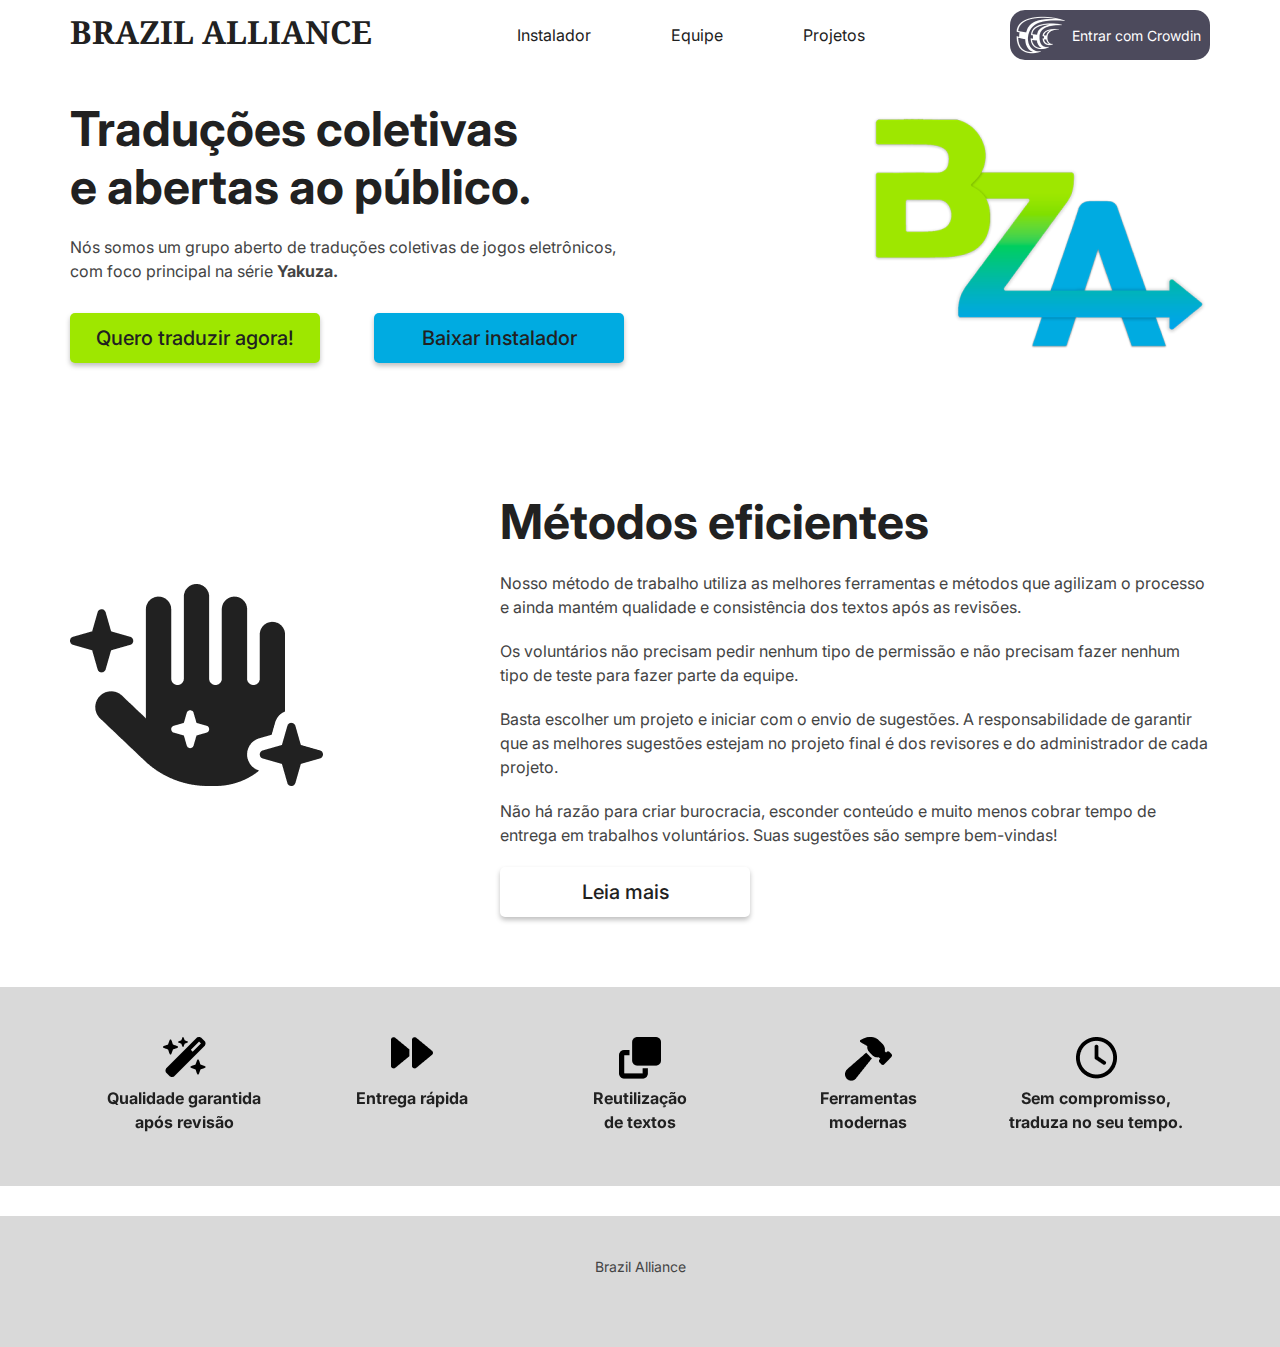
==== commit 9a6aebeb: "atualização" ====
--- a/index.html
+++ b/index.html
@@ -6,7 +6,7 @@
 <meta name="description" content="">
 <title>Brasil Alliance</title>
 <link rel="shortcut icon" href="images/favicon.svg">
-<link rel="stylesheet" href="css/styles.css?id=be73b8f2bb483ec5d44f6980ff7fc232">
+<link rel="stylesheet" href="css/styles.css?id=1ae56c700b9aade6fbb64c967e46e58b">
 <link rel="preconnect" href="https://fonts.gstatic.com">
 
 
@@ -26,7 +26,7 @@
 <li><a class="header-menu-link" href="projetos.html">Projetos</a></li>
 </ul>
 </nav>
-<a href="" class="header-crowdin">
+<a href="/" class="header-crowdin">
 <div class="icone">
 <img src="images/crowdin.png" alt="brasil-alliance">
 </div>
@@ -132,7 +132,7 @@
 </div>
 </div>
 </section>
-<section class="home-roadmap">
+<!-- <section class="home-roadmap">
 <div class="container">
 <div class="home-roadmap-intro">
 <h2 class="tit">Roadmap de Projetos</h2>
@@ -146,7 +146,7 @@
 <p>Esta classificação é baseada com base na quantidade de sugestões enviadas aos projetos e é atualizada automaticamente.</p>
 </div>
 </div>
-</section>
+</section> -->
 </main>
 <footer class="footer">
 <div class="container">
--- a/css/styles.css
+++ b/css/styles.css
@@ -3,4 +3,4 @@
 :root{--bs-blue:#0d6efd;--bs-indigo:#6610f2;--bs-purple:#6f42c1;--bs-pink:#d63384;--bs-red:#dc3545;--bs-orange:#fd7e14;--bs-yellow:#ffc107;--bs-green:#198754;--bs-teal:#20c997;--bs-cyan:#0dcaf0;--bs-white:#fff;--bs-gray:#6c757d;--bs-gray-dark:#343a40;--bs-gray-100:#f8f9fa;--bs-gray-200:#e9ecef;--bs-gray-300:#dee2e6;--bs-gray-400:#ced4da;--bs-gray-500:#adb5bd;--bs-gray-600:#6c757d;--bs-gray-700:#495057;--bs-gray-800:#343a40;--bs-gray-900:#212529;--bs-primary:#1f6a9c;--bs-secondary:#6c757d;--bs-success:#198754;--bs-info:#0dcaf0;--bs-warning:#ffc107;--bs-danger:#dc3545;--bs-light:#f8f9fa;--bs-dark:#212529;--bs-primary-rgb:31,106,156;--bs-secondary-rgb:108,117,125;--bs-success-rgb:25,135,84;--bs-info-rgb:13,202,240;--bs-warning-rgb:255,193,7;--bs-danger-rgb:220,53,69;--bs-light-rgb:248,249,250;--bs-dark-rgb:33,37,41;--bs-white-rgb:255,255,255;--bs-black-rgb:0,0,0;--bs-body-color-rgb:68,68,68;--bs-body-bg-rgb:255,255,255;--bs-font-sans-serif:"Inter",sans-serif;--bs-font-monospace:SFMono-Regular,Menlo,Monaco,Consolas,"Liberation Mono","Courier New",monospace;--bs-gradient:linear-gradient(180deg,hsla(0,0%,100%,.15),hsla(0,0%,100%,0));--bs-body-font-family:var(--bs-font-sans-serif);--bs-body-font-size:1rem;--bs-body-font-weight:400;--bs-body-line-height:1.5;--bs-body-color:#444;--bs-body-bg:#fff}*,:after,:before{box-sizing:border-box}@media (prefers-reduced-motion:no-preference){:root{scroll-behavior:smooth}}body{-webkit-text-size-adjust:100%;-webkit-tap-highlight-color:rgba(0,0,0,0);background-color:var(--bs-body-bg);color:var(--bs-body-color);font-family:var(--bs-body-font-family);font-size:var(--bs-body-font-size);font-weight:var(--bs-body-font-weight);line-height:var(--bs-body-line-height);margin:0;text-align:var(--bs-body-text-align)}hr{background-color:currentColor;border:0;color:inherit;margin:1rem 0;opacity:.25}hr:not([size]){height:1px}h1,h2,h3,h4,h5,h6{font-weight:700;line-height:1.2;margin-bottom:0;margin-top:0}h1{font-size:calc(1.375rem + 1.5vw)}@media (min-width:1200px){h1{font-size:2.5rem}}h2{font-size:calc(1.325rem + .9vw)}@media (min-width:1200px){h2{font-size:2rem}}h3{font-size:calc(1.3rem + .6vw)}@media (min-width:1200px){h3{font-size:1.75rem}}h4{font-size:calc(1.275rem + .3vw)}@media (min-width:1200px){h4{font-size:1.5rem}}h5{font-size:1.25rem}h6{font-size:1rem}p{margin-bottom:0;margin-top:0}abbr[data-bs-original-title],abbr[title]{cursor:help;-webkit-text-decoration:underline dotted;text-decoration:underline dotted;-webkit-text-decoration-skip-ink:none;text-decoration-skip-ink:none}address{font-style:normal;line-height:inherit;margin-bottom:1rem}ol,ul{padding-left:2rem}dl,ol,ul{margin-bottom:1rem;margin-top:0}ol ol,ol ul,ul ol,ul ul{margin-bottom:0}dt{font-weight:700}dd{margin-bottom:.5rem;margin-left:0}blockquote{margin:0 0 1rem}b,strong{font-weight:bolder}small{font-size:.875em}mark{background-color:#fcf8e3;padding:.2em}sub,sup{font-size:.75em;line-height:0;position:relative;vertical-align:baseline}sub{bottom:-.25em}sup{top:-.5em}a{color:#1f6a9c;text-decoration:none}a:hover{color:#19557d}a:not([href]):not([class]),a:not([href]):not([class]):hover{color:inherit;text-decoration:none}code,kbd,pre,samp{direction:ltr;font-family:var(--bs-font-monospace);font-size:1em;unicode-bidi:bidi-override}pre{display:block;font-size:.875em;margin-bottom:1rem;margin-top:0;overflow:auto}pre code{color:inherit;font-size:inherit;word-break:normal}code{word-wrap:break-word;color:#d63384;font-size:.875em}a>code{color:inherit}kbd{background-color:#212529;border-radius:.2rem;color:#fff;font-size:.875em;padding:.2rem .4rem}kbd kbd{font-size:1em;font-weight:700;padding:0}figure{margin:0 0 1rem}img,svg{vertical-align:middle}table{border-collapse:collapse;caption-side:bottom}caption{color:#6c757d;padding-bottom:.5rem;padding-top:.5rem;text-align:left}th{text-align:inherit;text-align:-webkit-match-parent}tbody,td,tfoot,th,thead,tr{border:0 solid;border-color:inherit}label{display:inline-block}button{border-radius:0}button:focus:not(:focus-visible){outline:0}button,input,optgroup,select,textarea{font-family:inherit;font-size:inherit;line-height:inherit;margin:0}button,select{text-transform:none}[role=button]{cursor:pointer}select{word-wrap:normal}select:disabled{opacity:1}[list]::-webkit-calendar-picker-indicator{display:none}[type=button],[type=reset],[type=submit],button{-webkit-appearance:button}[type=button]:not(:disabled),[type=reset]:not(:disabled),[type=submit]:not(:disabled),button:not(:disabled){cursor:pointer}::-moz-focus-inner{border-style:none;padding:0}textarea{resize:vertical}fieldset{border:0;margin:0;min-width:0;padding:0}legend{float:left;font-size:calc(1.275rem + .3vw);line-height:inherit;margin-bottom:.5rem;padding:0;width:100%}@media (min-width:1200px){legend{font-size:1.5rem}}legend+*{clear:left}::-webkit-datetime-edit-day-field,::-webkit-datetime-edit-fields-wrapper,::-webkit-datetime-edit-hour-field,::-webkit-datetime-edit-minute,::-webkit-datetime-edit-month-field,::-webkit-datetime-edit-text,::-webkit-datetime-edit-year-field{padding:0}::-webkit-inner-spin-button{height:auto}[type=search]{-webkit-appearance:textfield;outline-offset:-2px}::-webkit-search-decoration{-webkit-appearance:none}::-webkit-color-swatch-wrapper{padding:0}::file-selector-button{font:inherit}::-webkit-file-upload-button{-webkit-appearance:button;font:inherit}output{display:inline-block}iframe{border:0}summary{cursor:pointer;display:list-item}progress{vertical-align:baseline}[hidden]{display:none!important}.container,.container-fluid,.container-lg,.container-md,.container-sm,.container-xl{margin-left:auto;margin-right:auto;padding-left:var(--bs-gutter-x,20px);padding-right:var(--bs-gutter-x,20px);width:100%}@media (min-width:576px){.container,.container-sm{max-width:540px}}@media (min-width:768px){.container,.container-md,.container-sm{max-width:720px}}@media (min-width:992px){.container,.container-lg,.container-md,.container-sm{max-width:960px}}@media (min-width:1200px){.container,.container-lg,.container-md,.container-sm,.container-xl{max-width:1180px}}.row{--bs-gutter-x:40px;--bs-gutter-y:0;display:flex;flex-wrap:wrap;margin-left:calc(var(--bs-gutter-x)*-.5);margin-right:calc(var(--bs-gutter-x)*-.5);margin-top:calc(var(--bs-gutter-y)*-1)}.row>*{flex-shrink:0;margin-top:var(--bs-gutter-y);max-width:100%;padding-left:calc(var(--bs-gutter-x)*.5);padding-right:calc(var(--bs-gutter-x)*.5);width:100%}.col{flex:1 0 0%}.row-cols-auto>*{flex:0 0 auto;width:auto}.row-cols-1>*{flex:0 0 auto;width:100%}.row-cols-2>*{flex:0 0 auto;width:50%}.row-cols-3>*{flex:0 0 auto;width:33.3333333333%}.row-cols-4>*{flex:0 0 auto;width:25%}.row-cols-5>*{flex:0 0 auto;width:20%}.row-cols-6>*{flex:0 0 auto;width:16.6666666667%}.col-auto{flex:0 0 auto;width:auto}.col-1{flex:0 0 auto;width:8.33333333%}.col-2{flex:0 0 auto;width:16.66666667%}.col-3{flex:0 0 auto;width:25%}.col-4{flex:0 0 auto;width:33.33333333%}.col-5{flex:0 0 auto;width:41.66666667%}.col-6{flex:0 0 auto;width:50%}.col-7{flex:0 0 auto;width:58.33333333%}.col-8{flex:0 0 auto;width:66.66666667%}.col-9{flex:0 0 auto;width:75%}.col-10{flex:0 0 auto;width:83.33333333%}.col-11{flex:0 0 auto;width:91.66666667%}.col-12{flex:0 0 auto;width:100%}.offset-1{margin-left:8.33333333%}.offset-2{margin-left:16.66666667%}.offset-3{margin-left:25%}.offset-4{margin-left:33.33333333%}.offset-5{margin-left:41.66666667%}.offset-6{margin-left:50%}.offset-7{margin-left:58.33333333%}.offset-8{margin-left:66.66666667%}.offset-9{margin-left:75%}.offset-10{margin-left:83.33333333%}.offset-11{margin-left:91.66666667%}.g-0,.gx-0{--bs-gutter-x:0}.g-0,.gy-0{--bs-gutter-y:0}.g-1,.gx-1{--bs-gutter-x:0.25rem}.g-1,.gy-1{--bs-gutter-y:0.25rem}.g-2,.gx-2{--bs-gutter-x:0.5rem}.g-2,.gy-2{--bs-gutter-y:0.5rem}.g-3,.gx-3{--bs-gutter-x:1rem}.g-3,.gy-3{--bs-gutter-y:1rem}.g-4,.gx-4{--bs-gutter-x:1.5rem}.g-4,.gy-4{--bs-gutter-y:1.5rem}.g-5,.gx-5{--bs-gutter-x:3rem}.g-5,.gy-5{--bs-gutter-y:3rem}@media (min-width:576px){.col-sm{flex:1 0 0%}.row-cols-sm-auto>*{flex:0 0 auto;width:auto}.row-cols-sm-1>*{flex:0 0 auto;width:100%}.row-cols-sm-2>*{flex:0 0 auto;width:50%}.row-cols-sm-3>*{flex:0 0 auto;width:33.3333333333%}.row-cols-sm-4>*{flex:0 0 auto;width:25%}.row-cols-sm-5>*{flex:0 0 auto;width:20%}.row-cols-sm-6>*{flex:0 0 auto;width:16.6666666667%}.col-sm-auto{flex:0 0 auto;width:auto}.col-sm-1{flex:0 0 auto;width:8.33333333%}.col-sm-2{flex:0 0 auto;width:16.66666667%}.col-sm-3{flex:0 0 auto;width:25%}.col-sm-4{flex:0 0 auto;width:33.33333333%}.col-sm-5{flex:0 0 auto;width:41.66666667%}.col-sm-6{flex:0 0 auto;width:50%}.col-sm-7{flex:0 0 auto;width:58.33333333%}.col-sm-8{flex:0 0 auto;width:66.66666667%}.col-sm-9{flex:0 0 auto;width:75%}.col-sm-10{flex:0 0 auto;width:83.33333333%}.col-sm-11{flex:0 0 auto;width:91.66666667%}.col-sm-12{flex:0 0 auto;width:100%}.offset-sm-0{margin-left:0}.offset-sm-1{margin-left:8.33333333%}.offset-sm-2{margin-left:16.66666667%}.offset-sm-3{margin-left:25%}.offset-sm-4{margin-left:33.33333333%}.offset-sm-5{margin-left:41.66666667%}.offset-sm-6{margin-left:50%}.offset-sm-7{margin-left:58.33333333%}.offset-sm-8{margin-left:66.66666667%}.offset-sm-9{margin-left:75%}.offset-sm-10{margin-left:83.33333333%}.offset-sm-11{margin-left:91.66666667%}.g-sm-0,.gx-sm-0{--bs-gutter-x:0}.g-sm-0,.gy-sm-0{--bs-gutter-y:0}.g-sm-1,.gx-sm-1{--bs-gutter-x:0.25rem}.g-sm-1,.gy-sm-1{--bs-gutter-y:0.25rem}.g-sm-2,.gx-sm-2{--bs-gutter-x:0.5rem}.g-sm-2,.gy-sm-2{--bs-gutter-y:0.5rem}.g-sm-3,.gx-sm-3{--bs-gutter-x:1rem}.g-sm-3,.gy-sm-3{--bs-gutter-y:1rem}.g-sm-4,.gx-sm-4{--bs-gutter-x:1.5rem}.g-sm-4,.gy-sm-4{--bs-gutter-y:1.5rem}.g-sm-5,.gx-sm-5{--bs-gutter-x:3rem}.g-sm-5,.gy-sm-5{--bs-gutter-y:3rem}}@media (min-width:768px){.col-md{flex:1 0 0%}.row-cols-md-auto>*{flex:0 0 auto;width:auto}.row-cols-md-1>*{flex:0 0 auto;width:100%}.row-cols-md-2>*{flex:0 0 auto;width:50%}.row-cols-md-3>*{flex:0 0 auto;width:33.3333333333%}.row-cols-md-4>*{flex:0 0 auto;width:25%}.row-cols-md-5>*{flex:0 0 auto;width:20%}.row-cols-md-6>*{flex:0 0 auto;width:16.6666666667%}.col-md-auto{flex:0 0 auto;width:auto}.col-md-1{flex:0 0 auto;width:8.33333333%}.col-md-2{flex:0 0 auto;width:16.66666667%}.col-md-3{flex:0 0 auto;width:25%}.col-md-4{flex:0 0 auto;width:33.33333333%}.col-md-5{flex:0 0 auto;width:41.66666667%}.col-md-6{flex:0 0 auto;width:50%}.col-md-7{flex:0 0 auto;width:58.33333333%}.col-md-8{flex:0 0 auto;width:66.66666667%}.col-md-9{flex:0 0 auto;width:75%}.col-md-10{flex:0 0 auto;width:83.33333333%}.col-md-11{flex:0 0 auto;width:91.66666667%}.col-md-12{flex:0 0 auto;width:100%}.offset-md-0{margin-left:0}.offset-md-1{margin-left:8.33333333%}.offset-md-2{margin-left:16.66666667%}.offset-md-3{margin-left:25%}.offset-md-4{margin-left:33.33333333%}.offset-md-5{margin-left:41.66666667%}.offset-md-6{margin-left:50%}.offset-md-7{margin-left:58.33333333%}.offset-md-8{margin-left:66.66666667%}.offset-md-9{margin-left:75%}.offset-md-10{margin-left:83.33333333%}.offset-md-11{margin-left:91.66666667%}.g-md-0,.gx-md-0{--bs-gutter-x:0}.g-md-0,.gy-md-0{--bs-gutter-y:0}.g-md-1,.gx-md-1{--bs-gutter-x:0.25rem}.g-md-1,.gy-md-1{--bs-gutter-y:0.25rem}.g-md-2,.gx-md-2{--bs-gutter-x:0.5rem}.g-md-2,.gy-md-2{--bs-gutter-y:0.5rem}.g-md-3,.gx-md-3{--bs-gutter-x:1rem}.g-md-3,.gy-md-3{--bs-gutter-y:1rem}.g-md-4,.gx-md-4{--bs-gutter-x:1.5rem}.g-md-4,.gy-md-4{--bs-gutter-y:1.5rem}.g-md-5,.gx-md-5{--bs-gutter-x:3rem}.g-md-5,.gy-md-5{--bs-gutter-y:3rem}}@media (min-width:992px){.col-lg{flex:1 0 0%}.row-cols-lg-auto>*{flex:0 0 auto;width:auto}.row-cols-lg-1>*{flex:0 0 auto;width:100%}.row-cols-lg-2>*{flex:0 0 auto;width:50%}.row-cols-lg-3>*{flex:0 0 auto;width:33.3333333333%}.row-cols-lg-4>*{flex:0 0 auto;width:25%}.row-cols-lg-5>*{flex:0 0 auto;width:20%}.row-cols-lg-6>*{flex:0 0 auto;width:16.6666666667%}.col-lg-auto{flex:0 0 auto;width:auto}.col-lg-1{flex:0 0 auto;width:8.33333333%}.col-lg-2{flex:0 0 auto;width:16.66666667%}.col-lg-3{flex:0 0 auto;width:25%}.col-lg-4{flex:0 0 auto;width:33.33333333%}.col-lg-5{flex:0 0 auto;width:41.66666667%}.col-lg-6{flex:0 0 auto;width:50%}.col-lg-7{flex:0 0 auto;width:58.33333333%}.col-lg-8{flex:0 0 auto;width:66.66666667%}.col-lg-9{flex:0 0 auto;width:75%}.col-lg-10{flex:0 0 auto;width:83.33333333%}.col-lg-11{flex:0 0 auto;width:91.66666667%}.col-lg-12{flex:0 0 auto;width:100%}.offset-lg-0{margin-left:0}.offset-lg-1{margin-left:8.33333333%}.offset-lg-2{margin-left:16.66666667%}.offset-lg-3{margin-left:25%}.offset-lg-4{margin-left:33.33333333%}.offset-lg-5{margin-left:41.66666667%}.offset-lg-6{margin-left:50%}.offset-lg-7{margin-left:58.33333333%}.offset-lg-8{margin-left:66.66666667%}.offset-lg-9{margin-left:75%}.offset-lg-10{margin-left:83.33333333%}.offset-lg-11{margin-left:91.66666667%}.g-lg-0,.gx-lg-0{--bs-gutter-x:0}.g-lg-0,.gy-lg-0{--bs-gutter-y:0}.g-lg-1,.gx-lg-1{--bs-gutter-x:0.25rem}.g-lg-1,.gy-lg-1{--bs-gutter-y:0.25rem}.g-lg-2,.gx-lg-2{--bs-gutter-x:0.5rem}.g-lg-2,.gy-lg-2{--bs-gutter-y:0.5rem}.g-lg-3,.gx-lg-3{--bs-gutter-x:1rem}.g-lg-3,.gy-lg-3{--bs-gutter-y:1rem}.g-lg-4,.gx-lg-4{--bs-gutter-x:1.5rem}.g-lg-4,.gy-lg-4{--bs-gutter-y:1.5rem}.g-lg-5,.gx-lg-5{--bs-gutter-x:3rem}.g-lg-5,.gy-lg-5{--bs-gutter-y:3rem}}@media (min-width:1200px){.col-xl{flex:1 0 0%}.row-cols-xl-auto>*{flex:0 0 auto;width:auto}.row-cols-xl-1>*{flex:0 0 auto;width:100%}.row-cols-xl-2>*{flex:0 0 auto;width:50%}.row-cols-xl-3>*{flex:0 0 auto;width:33.3333333333%}.row-cols-xl-4>*{flex:0 0 auto;width:25%}.row-cols-xl-5>*{flex:0 0 auto;width:20%}.row-cols-xl-6>*{flex:0 0 auto;width:16.6666666667%}.col-xl-auto{flex:0 0 auto;width:auto}.col-xl-1{flex:0 0 auto;width:8.33333333%}.col-xl-2{flex:0 0 auto;width:16.66666667%}.col-xl-3{flex:0 0 auto;width:25%}.col-xl-4{flex:0 0 auto;width:33.33333333%}.col-xl-5{flex:0 0 auto;width:41.66666667%}.col-xl-6{flex:0 0 auto;width:50%}.col-xl-7{flex:0 0 auto;width:58.33333333%}.col-xl-8{flex:0 0 auto;width:66.66666667%}.col-xl-9{flex:0 0 auto;width:75%}.col-xl-10{flex:0 0 auto;width:83.33333333%}.col-xl-11{flex:0 0 auto;width:91.66666667%}.col-xl-12{flex:0 0 auto;width:100%}.offset-xl-0{margin-left:0}.offset-xl-1{margin-left:8.33333333%}.offset-xl-2{margin-left:16.66666667%}.offset-xl-3{margin-left:25%}.offset-xl-4{margin-left:33.33333333%}.offset-xl-5{margin-left:41.66666667%}.offset-xl-6{margin-left:50%}.offset-xl-7{margin-left:58.33333333%}.offset-xl-8{margin-left:66.66666667%}.offset-xl-9{margin-left:75%}.offset-xl-10{margin-left:83.33333333%}.offset-xl-11{margin-left:91.66666667%}.g-xl-0,.gx-xl-0{--bs-gutter-x:0}.g-xl-0,.gy-xl-0{--bs-gutter-y:0}.g-xl-1,.gx-xl-1{--bs-gutter-x:0.25rem}.g-xl-1,.gy-xl-1{--bs-gutter-y:0.25rem}.g-xl-2,.gx-xl-2{--bs-gutter-x:0.5rem}.g-xl-2,.gy-xl-2{--bs-gutter-y:0.5rem}.g-xl-3,.gx-xl-3{--bs-gutter-x:1rem}.g-xl-3,.gy-xl-3{--bs-gutter-y:1rem}.g-xl-4,.gx-xl-4{--bs-gutter-x:1.5rem}.g-xl-4,.gy-xl-4{--bs-gutter-y:1.5rem}.g-xl-5,.gx-xl-5{--bs-gutter-x:3rem}.g-xl-5,.gy-xl-5{--bs-gutter-y:3rem}}@media (min-width:1400px){.col-xxl{flex:1 0 0%}.row-cols-xxl-auto>*{flex:0 0 auto;width:auto}.row-cols-xxl-1>*{flex:0 0 auto;width:100%}.row-cols-xxl-2>*{flex:0 0 auto;width:50%}.row-cols-xxl-3>*{flex:0 0 auto;width:33.3333333333%}.row-cols-xxl-4>*{flex:0 0 auto;width:25%}.row-cols-xxl-5>*{flex:0 0 auto;width:20%}.row-cols-xxl-6>*{flex:0 0 auto;width:16.6666666667%}.col-xxl-auto{flex:0 0 auto;width:auto}.col-xxl-1{flex:0 0 auto;width:8.33333333%}.col-xxl-2{flex:0 0 auto;width:16.66666667%}.col-xxl-3{flex:0 0 auto;width:25%}.col-xxl-4{flex:0 0 auto;width:33.33333333%}.col-xxl-5{flex:0 0 auto;width:41.66666667%}.col-xxl-6{flex:0 0 auto;width:50%}.col-xxl-7{flex:0 0 auto;width:58.33333333%}.col-xxl-8{flex:0 0 auto;width:66.66666667%}.col-xxl-9{flex:0 0 auto;width:75%}.col-xxl-10{flex:0 0 auto;width:83.33333333%}.col-xxl-11{flex:0 0 auto;width:91.66666667%}.col-xxl-12{flex:0 0 auto;width:100%}.offset-xxl-0{margin-left:0}.offset-xxl-1{margin-left:8.33333333%}.offset-xxl-2{margin-left:16.66666667%}.offset-xxl-3{margin-left:25%}.offset-xxl-4{margin-left:33.33333333%}.offset-xxl-5{margin-left:41.66666667%}.offset-xxl-6{margin-left:50%}.offset-xxl-7{margin-left:58.33333333%}.offset-xxl-8{margin-left:66.66666667%}.offset-xxl-9{margin-left:75%}.offset-xxl-10{margin-left:83.33333333%}.offset-xxl-11{margin-left:91.66666667%}.g-xxl-0,.gx-xxl-0{--bs-gutter-x:0}.g-xxl-0,.gy-xxl-0{--bs-gutter-y:0}.g-xxl-1,.gx-xxl-1{--bs-gutter-x:0.25rem}.g-xxl-1,.gy-xxl-1{--bs-gutter-y:0.25rem}.g-xxl-2,.gx-xxl-2{--bs-gutter-x:0.5rem}.g-xxl-2,.gy-xxl-2{--bs-gutter-y:0.5rem}.g-xxl-3,.gx-xxl-3{--bs-gutter-x:1rem}.g-xxl-3,.gy-xxl-3{--bs-gutter-y:1rem}.g-xxl-4,.gx-xxl-4{--bs-gutter-x:1.5rem}.g-xxl-4,.gy-xxl-4{--bs-gutter-y:1.5rem}.g-xxl-5,.gx-xxl-5{--bs-gutter-x:3rem}.g-xxl-5,.gy-xxl-5{--bs-gutter-y:3rem}}.form-label{font-size:.875rem;margin-bottom:0}.col-form-label{font-size:inherit;line-height:1.5;margin-bottom:0;padding-bottom:9px;padding-top:9px}.col-form-label-lg{font-size:1.25rem;padding-bottom:calc(.5rem + 1px);padding-top:calc(.5rem + 1px)}.col-form-label-sm{font-size:.875rem;padding-bottom:calc(.25rem + 1px);padding-top:calc(.25rem + 1px)}.form-text{color:#6c757d;font-size:.875em;margin-top:.25rem}.form-control{-webkit-appearance:none;-moz-appearance:none;appearance:none;background-clip:padding-box;background-color:#eee;border:1px solid #444;border-radius:0;color:#444;display:block;font-size:.9375rem;font-weight:400;line-height:1.5;padding:8px 10px;transition:border-color .15s ease-in-out,box-shadow .15s ease-in-out;width:100%}@media (prefers-reduced-motion:reduce){.form-control{transition:none}}.form-control[type=file]{overflow:hidden}.form-control[type=file]:not(:disabled):not([readonly]){cursor:pointer}.form-control:focus{background-color:#eee;border-color:#8fb5ce;box-shadow:0 0 0 2px rgba(31,106,156,.25);color:#444;outline:0}.form-control::-webkit-date-and-time-value{height:1.5em}.form-control::-moz-placeholder{color:#6c757d;opacity:1}.form-control:-ms-input-placeholder{color:#6c757d;opacity:1}.form-control::placeholder{color:#6c757d;opacity:1}.form-control:disabled,.form-control[readonly]{background-color:#e9ecef;opacity:1}.form-control::file-selector-button{-webkit-margin-end:10px;background-color:#e9ecef;border:0 solid;border-color:inherit;border-inline-end-width:1px;border-radius:0;color:#444;margin:-8px -10px;margin-inline-end:10px;padding:8px 10px;pointer-events:none;transition:color .15s ease-in-out,background-color .15s ease-in-out,border-color .15s ease-in-out,box-shadow .15s ease-in-out}@media (prefers-reduced-motion:reduce){.form-control::-webkit-file-upload-button{-webkit-transition:none;transition:none}.form-control::file-selector-button{transition:none}}.form-control:hover:not(:disabled):not([readonly])::file-selector-button{background-color:#dde0e3}.form-control::-webkit-file-upload-button{-webkit-margin-end:10px;background-color:#e9ecef;border:0 solid;border-color:inherit;border-inline-end-width:1px;border-radius:0;color:#444;margin:-8px -10px;margin-inline-end:10px;padding:8px 10px;pointer-events:none;-webkit-transition:color .15s ease-in-out,background-color .15s ease-in-out,border-color .15s ease-in-out,box-shadow .15s ease-in-out;transition:color .15s ease-in-out,background-color .15s ease-in-out,border-color .15s ease-in-out,box-shadow .15s ease-in-out}@media (prefers-reduced-motion:reduce){.form-control::-webkit-file-upload-button{-webkit-transition:none;transition:none}}.form-control:hover:not(:disabled):not([readonly])::-webkit-file-upload-button{background-color:#dde0e3}.form-control-plaintext{background-color:transparent;border:solid transparent;border-width:1px 0;color:#444;display:block;line-height:1.5;margin-bottom:0;padding:8px 0;width:100%}.form-control-plaintext.form-control-lg,.form-control-plaintext.form-control-sm{padding-left:0;padding-right:0}.form-control-sm{border-radius:.2rem;font-size:.875rem;min-height:calc(1.5em + .5rem + 2px);padding:.25rem .5rem}.form-control-sm::file-selector-button{-webkit-margin-end:.5rem;margin:-.25rem -.5rem;margin-inline-end:.5rem;padding:.25rem .5rem}.form-control-sm::-webkit-file-upload-button{-webkit-margin-end:.5rem;margin:-.25rem -.5rem;margin-inline-end:.5rem;padding:.25rem .5rem}.form-control-lg{border-radius:.3rem;font-size:1.25rem;min-height:calc(1.5em + 1rem + 2px);padding:.5rem 1rem}.form-control-lg::file-selector-button{-webkit-margin-end:1rem;margin:-.5rem -1rem;margin-inline-end:1rem;padding:.5rem 1rem}.form-control-lg::-webkit-file-upload-button{-webkit-margin-end:1rem;margin:-.5rem -1rem;margin-inline-end:1rem;padding:.5rem 1rem}textarea.form-control{min-height:calc(1.5em + 18px)}textarea.form-control-sm{min-height:calc(1.5em + .5rem + 2px)}textarea.form-control-lg{min-height:calc(1.5em + 1rem + 2px)}.form-control-color{height:auto;padding:8px;width:3rem}.form-control-color:not(:disabled):not([readonly]){cursor:pointer}.form-control-color::-moz-color-swatch{border-radius:0;height:1.5em}.form-control-color::-webkit-color-swatch{border-radius:0;height:1.5em}.form-select{-moz-padding-start:7px;-webkit-appearance:none;-moz-appearance:none;appearance:none;background-color:#444;background-image:url("data:image/svg+xml;charset=utf-8,%3Csvg xmlns='http://www.w3.org/2000/svg' viewBox='0 0 16 16'%3E%3Cpath fill='none' stroke='%23fff' stroke-linecap='round' stroke-linejoin='round' stroke-width='2' d='m2 5 6 6 6-6'/%3E%3C/svg%3E");background-position:right 10px center;background-repeat:no-repeat;background-size:16px auto;border:1px solid #444;border-radius:0;color:#fff;display:block;font-size:.9375rem;font-weight:400;line-height:1.5;padding:8px 30px 8px 10px;transition:border-color .15s ease-in-out,box-shadow .15s ease-in-out;width:100%}@media (prefers-reduced-motion:reduce){.form-select{transition:none}}.form-select:focus{border-color:#8fb5ce;box-shadow:0 0 0 2px rgba(31,106,156,.25);outline:0}.form-select[multiple],.form-select[size]:not([size="1"]){background-image:none;padding-right:10px}.form-select:disabled{background-color:#e9ecef}.form-select:-moz-focusring{color:transparent;text-shadow:0 0 0 #fff}.form-select-sm{border-radius:.2rem;font-size:.875rem;padding-bottom:.25rem;padding-left:.5rem;padding-top:.25rem}.form-select-lg{border-radius:.3rem;font-size:1.25rem;padding-bottom:.5rem;padding-left:1rem;padding-top:.5rem}.form-check{display:block;margin-bottom:.125rem;min-height:1.5rem;padding-left:1.5em}.form-check .form-check-input{float:left;margin-left:-1.5em}.form-check-input{color-adjust:exact;-webkit-appearance:none;-moz-appearance:none;appearance:none;background-color:#eee;background-position:50%;background-repeat:no-repeat;background-size:contain;border:1px solid rgba(0,0,0,.25);height:1em;margin-top:.25em;-webkit-print-color-adjust:exact;vertical-align:top;width:1em}.form-check-input[type=checkbox]{border-radius:.25em}.form-check-input[type=radio]{border-radius:50%}.form-check-input:active{filter:brightness(90%)}.form-check-input:focus{border-color:#8fb5ce;box-shadow:0 0 0 2px rgba(31,106,156,.25);outline:0}.form-check-input:checked{background-color:#1f6a9c;border-color:#1f6a9c}.form-check-input:checked[type=checkbox]{background-image:url("data:image/svg+xml;charset=utf-8,%3Csvg xmlns='http://www.w3.org/2000/svg' viewBox='0 0 20 20'%3E%3Cpath fill='none' stroke='%23fff' stroke-linecap='round' stroke-linejoin='round' stroke-width='3' d='m6 10 3 3 6-6'/%3E%3C/svg%3E")}.form-check-input:checked[type=radio]{background-image:url("data:image/svg+xml;charset=utf-8,%3Csvg xmlns='http://www.w3.org/2000/svg' viewBox='-4 -4 8 8'%3E%3Ccircle r='2' fill='%23fff'/%3E%3C/svg%3E")}.form-check-input[type=checkbox]:indeterminate{background-color:#1f6a9c;background-image:url("data:image/svg+xml;charset=utf-8,%3Csvg xmlns='http://www.w3.org/2000/svg' viewBox='0 0 20 20'%3E%3Cpath fill='none' stroke='%23fff' stroke-linecap='round' stroke-linejoin='round' stroke-width='3' d='M6 10h8'/%3E%3C/svg%3E");border-color:#1f6a9c}.form-check-input:disabled{filter:none;opacity:.5;pointer-events:none}.form-check-input:disabled~.form-check-label,.form-check-input[disabled]~.form-check-label{opacity:.5}.form-switch{padding-left:2.5em}.form-switch .form-check-input{background-image:url("data:image/svg+xml;charset=utf-8,%3Csvg xmlns='http://www.w3.org/2000/svg' viewBox='-4 -4 8 8'%3E%3Ccircle r='3' fill='rgba(0, 0, 0, 0.25)'/%3E%3C/svg%3E");background-position:0;border-radius:2em;margin-left:-2.5em;transition:background-position .15s ease-in-out;width:2em}@media (prefers-reduced-motion:reduce){.form-switch .form-check-input{transition:none}}.form-switch .form-check-input:focus{background-image:url("data:image/svg+xml;charset=utf-8,%3Csvg xmlns='http://www.w3.org/2000/svg' viewBox='-4 -4 8 8'%3E%3Ccircle r='3' fill='%238fb5ce'/%3E%3C/svg%3E")}.form-switch .form-check-input:checked{background-image:url("data:image/svg+xml;charset=utf-8,%3Csvg xmlns='http://www.w3.org/2000/svg' viewBox='-4 -4 8 8'%3E%3Ccircle r='3' fill='%23fff'/%3E%3C/svg%3E");background-position:100%}.form-check-inline{display:inline-block;margin-right:1rem}.btn-check{clip:rect(0,0,0,0);pointer-events:none;position:absolute}.btn-check:disabled+.btn,.btn-check[disabled]+.btn{filter:none;opacity:.65;pointer-events:none}.form-range{-webkit-appearance:none;-moz-appearance:none;appearance:none;background-color:transparent;height:calc(1rem + 4px);padding:0;width:100%}.form-range:focus{outline:0}.form-range:focus::-webkit-slider-thumb{box-shadow:0 0 0 1px #fff,0 0 0 2px rgba(31,106,156,.25)}.form-range:focus::-moz-range-thumb{box-shadow:0 0 0 1px #fff,0 0 0 2px rgba(31,106,156,.25)}.form-range::-moz-focus-outer{border:0}.form-range::-webkit-slider-thumb{-webkit-appearance:none;appearance:none;background-color:#1f6a9c;border:0;border-radius:1rem;height:1rem;margin-top:-.25rem;-webkit-transition:background-color .15s ease-in-out,border-color .15s ease-in-out,box-shadow .15s ease-in-out;transition:background-color .15s ease-in-out,border-color .15s ease-in-out,box-shadow .15s ease-in-out;width:1rem}@media (prefers-reduced-motion:reduce){.form-range::-webkit-slider-thumb{-webkit-transition:none;transition:none}}.form-range::-webkit-slider-thumb:active{background-color:#bcd2e1}.form-range::-webkit-slider-runnable-track{background-color:#dee2e6;border-color:transparent;border-radius:1rem;color:transparent;cursor:pointer;height:.5rem;width:100%}.form-range::-moz-range-thumb{-moz-appearance:none;appearance:none;background-color:#1f6a9c;border:0;border-radius:1rem;height:1rem;-moz-transition:background-color .15s ease-in-out,border-color .15s ease-in-out,box-shadow .15s ease-in-out;transition:background-color .15s ease-in-out,border-color .15s ease-in-out,box-shadow .15s ease-in-out;width:1rem}@media (prefers-reduced-motion:reduce){.form-range::-moz-range-thumb{-moz-transition:none;transition:none}}.form-range::-moz-range-thumb:active{background-color:#bcd2e1}.form-range::-moz-range-track{background-color:#dee2e6;border-color:transparent;border-radius:1rem;color:transparent;cursor:pointer;height:.5rem;width:100%}.form-range:disabled{pointer-events:none}.form-range:disabled::-webkit-slider-thumb{background-color:#adb5bd}.form-range:disabled::-moz-range-thumb{background-color:#adb5bd}.form-floating{position:relative}.form-floating>.form-control,.form-floating>.form-select{height:calc(3.5rem + 2px);line-height:1.25}.form-floating>label{border:1px solid transparent;height:100%;left:0;padding:1rem 10px;pointer-events:none;position:absolute;top:0;transform-origin:0 0;transition:opacity .1s ease-in-out,transform .1s ease-in-out}@media (prefers-reduced-motion:reduce){.form-floating>label{transition:none}}.form-floating>.form-control{padding:1rem 10px}.form-floating>.form-control::-moz-placeholder{color:transparent}.form-floating>.form-control:-ms-input-placeholder{color:transparent}.form-floating>.form-control::placeholder{color:transparent}.form-floating>.form-control:not(:-moz-placeholder-shown){padding-bottom:.625rem;padding-top:1.625rem}.form-floating>.form-control:not(:-ms-input-placeholder){padding-bottom:.625rem;padding-top:1.625rem}.form-floating>.form-control:focus,.form-floating>.form-control:not(:placeholder-shown){padding-bottom:.625rem;padding-top:1.625rem}.form-floating>.form-control:-webkit-autofill{padding-bottom:.625rem;padding-top:1.625rem}.form-floating>.form-select{padding-bottom:.625rem;padding-top:1.625rem}.form-floating>.form-control:not(:-moz-placeholder-shown)~label{opacity:.65;transform:scale(.85) translateY(-.5rem) translateX(.15rem)}.form-floating>.form-control:not(:-ms-input-placeholder)~label{opacity:.65;transform:scale(.85) translateY(-.5rem) translateX(.15rem)}.form-floating>.form-control:focus~label,.form-floating>.form-control:not(:placeholder-shown)~label,.form-floating>.form-select~label{opacity:.65;transform:scale(.85) translateY(-.5rem) translateX(.15rem)}.form-floating>.form-control:-webkit-autofill~label{opacity:.65;transform:scale(.85) translateY(-.5rem) translateX(.15rem)}.input-group{align-items:stretch;display:flex;flex-wrap:wrap;position:relative;width:100%}.input-group>.form-control,.input-group>.form-select{flex:1 1 auto;min-width:0;position:relative;width:1%}.input-group>.form-control:focus,.input-group>.form-select:focus{z-index:3}.input-group .btn{position:relative;z-index:2}.input-group .btn:focus{z-index:3}.input-group-text{align-items:center;background-color:#e9ecef;border:1px solid #444;border-radius:0;color:#444;display:flex;font-size:.9375rem;font-weight:400;line-height:1.5;padding:8px 10px;text-align:center;white-space:nowrap}.input-group-lg>.btn,.input-group-lg>.form-control,.input-group-lg>.form-select,.input-group-lg>.input-group-text{border-radius:.3rem;font-size:1.25rem;padding:.5rem 1rem}.input-group-sm>.btn,.input-group-sm>.form-control,.input-group-sm>.form-select,.input-group-sm>.input-group-text{border-radius:.2rem;font-size:.875rem;padding:.25rem .5rem}.input-group-lg>.form-select,.input-group-sm>.form-select{padding-right:40px}.input-group.has-validation>.dropdown-toggle:nth-last-child(n+4),.input-group.has-validation>:nth-last-child(n+3):not(.dropdown-toggle):not(.dropdown-menu),.input-group:not(.has-validation)>.dropdown-toggle:nth-last-child(n+3),.input-group:not(.has-validation)>:not(:last-child):not(.dropdown-toggle):not(.dropdown-menu){border-bottom-right-radius:0;border-top-right-radius:0}.input-group>:not(:first-child):not(.dropdown-menu):not(.valid-tooltip):not(.valid-feedback):not(.invalid-tooltip):not(.invalid-feedback){border-bottom-left-radius:0;border-top-left-radius:0;margin-left:-1px}.valid-feedback{color:#198754;display:none;font-size:.75rem;margin-top:0;width:100%}.valid-tooltip{background-color:rgba(25,135,84,.9);border-radius:.25rem;color:#fff;display:none;font-size:.875rem;margin-top:.1rem;max-width:100%;padding:.25rem .5rem;position:absolute;top:100%;z-index:5}.is-valid~.valid-feedback,.is-valid~.valid-tooltip,.was-validated :valid~.valid-feedback,.was-validated :valid~.valid-tooltip{display:block}.form-control.is-valid,.was-validated .form-control:valid{background-image:url("data:image/svg+xml;charset=utf-8,%3Csvg xmlns='http://www.w3.org/2000/svg' viewBox='0 0 8 8'%3E%3Cpath fill='%23198754' d='M2.3 6.73.6 4.53c-.4-1.04.46-1.4 1.1-.8l1.1 1.4 3.4-3.8c.6-.63 1.6-.27 1.2.7l-4 4.6c-.43.5-.8.4-1.1.1z'/%3E%3C/svg%3E");background-position:right calc(.375em + 4px) center;background-repeat:no-repeat;background-size:calc(.75em + 8px) calc(.75em + 8px);border-color:#198754;padding-right:calc(1.5em + 16px)}.form-control.is-valid:focus,.was-validated .form-control:valid:focus{border-color:#198754;box-shadow:0 0 0 2px rgba(25,135,84,.25)}.was-validated textarea.form-control:valid,textarea.form-control.is-valid{background-position:top calc(.375em + 4px) right calc(.375em + 4px);padding-right:calc(1.5em + 16px)}.form-select.is-valid,.was-validated .form-select:valid{border-color:#198754}.form-select.is-valid:not([multiple]):not([size]),.form-select.is-valid:not([multiple])[size="1"],.was-validated .form-select:valid:not([multiple]):not([size]),.was-validated .form-select:valid:not([multiple])[size="1"]{background-image:url("data:image/svg+xml;charset=utf-8,%3Csvg xmlns='http://www.w3.org/2000/svg' viewBox='0 0 16 16'%3E%3Cpath fill='none' stroke='%23fff' stroke-linecap='round' stroke-linejoin='round' stroke-width='2' d='m2 5 6 6 6-6'/%3E%3C/svg%3E"),url("data:image/svg+xml;charset=utf-8,%3Csvg xmlns='http://www.w3.org/2000/svg' viewBox='0 0 8 8'%3E%3Cpath fill='%23198754' d='M2.3 6.73.6 4.53c-.4-1.04.46-1.4 1.1-.8l1.1 1.4 3.4-3.8c.6-.63 1.6-.27 1.2.7l-4 4.6c-.43.5-.8.4-1.1.1z'/%3E%3C/svg%3E");background-position:right 10px center,center right 30px;background-size:16px auto,18px;padding-right:55px}.form-select.is-valid:focus,.was-validated .form-select:valid:focus{border-color:#198754;box-shadow:0 0 0 2px rgba(25,135,84,.25)}.form-check-input.is-valid,.was-validated .form-check-input:valid{border-color:#198754}.form-check-input.is-valid:checked,.was-validated .form-check-input:valid:checked{background-color:#198754}.form-check-input.is-valid:focus,.was-validated .form-check-input:valid:focus{box-shadow:0 0 0 2px rgba(25,135,84,.25)}.form-check-input.is-valid~.form-check-label,.was-validated .form-check-input:valid~.form-check-label{color:#198754}.form-check-inline .form-check-input~.valid-feedback{margin-left:.5em}.input-group .form-control.is-valid,.input-group .form-select.is-valid,.was-validated .input-group .form-control:valid,.was-validated .input-group .form-select:valid{z-index:1}.input-group .form-control.is-valid:focus,.input-group .form-select.is-valid:focus,.was-validated .input-group .form-control:valid:focus,.was-validated .input-group .form-select:valid:focus{z-index:3}.invalid-feedback{color:#dc3545;display:none;font-size:.75rem;margin-top:0;width:100%}.invalid-tooltip{background-color:rgba(220,53,69,.9);border-radius:.25rem;color:#fff;display:none;font-size:.875rem;margin-top:.1rem;max-width:100%;padding:.25rem .5rem;position:absolute;top:100%;z-index:5}.is-invalid~.invalid-feedback,.is-invalid~.invalid-tooltip,.was-validated :invalid~.invalid-feedback,.was-validated :invalid~.invalid-tooltip{display:block}.form-control.is-invalid,.was-validated .form-control:invalid{background-image:url("data:image/svg+xml;charset=utf-8,%3Csvg xmlns='http://www.w3.org/2000/svg' width='12' height='12' fill='none' stroke='%23dc3545'%3E%3Ccircle cx='6' cy='6' r='4.5'/%3E%3Cpath stroke-linejoin='round' d='M5.8 3.6h.4L6 6.5z'/%3E%3Ccircle cx='6' cy='8.2' r='.6' fill='%23dc3545' stroke='none'/%3E%3C/svg%3E");background-position:right calc(.375em + 4px) center;background-repeat:no-repeat;background-size:calc(.75em + 8px) calc(.75em + 8px);border-color:#dc3545;padding-right:calc(1.5em + 16px)}.form-control.is-invalid:focus,.was-validated .form-control:invalid:focus{border-color:#dc3545;box-shadow:0 0 0 2px rgba(220,53,69,.25)}.was-validated textarea.form-control:invalid,textarea.form-control.is-invalid{background-position:top calc(.375em + 4px) right calc(.375em + 4px);padding-right:calc(1.5em + 16px)}.form-select.is-invalid,.was-validated .form-select:invalid{border-color:#dc3545}.form-select.is-invalid:not([multiple]):not([size]),.form-select.is-invalid:not([multiple])[size="1"],.was-validated .form-select:invalid:not([multiple]):not([size]),.was-validated .form-select:invalid:not([multiple])[size="1"]{background-image:url("data:image/svg+xml;charset=utf-8,%3Csvg xmlns='http://www.w3.org/2000/svg' viewBox='0 0 16 16'%3E%3Cpath fill='none' stroke='%23fff' stroke-linecap='round' stroke-linejoin='round' stroke-width='2' d='m2 5 6 6 6-6'/%3E%3C/svg%3E"),url("data:image/svg+xml;charset=utf-8,%3Csvg xmlns='http://www.w3.org/2000/svg' width='12' height='12' fill='none' stroke='%23dc3545'%3E%3Ccircle cx='6' cy='6' r='4.5'/%3E%3Cpath stroke-linejoin='round' d='M5.8 3.6h.4L6 6.5z'/%3E%3Ccircle cx='6' cy='8.2' r='.6' fill='%23dc3545' stroke='none'/%3E%3C/svg%3E");background-position:right 10px center,center right 30px;background-size:16px auto,18px;padding-right:55px}.form-select.is-invalid:focus,.was-validated .form-select:invalid:focus{border-color:#dc3545;box-shadow:0 0 0 2px rgba(220,53,69,.25)}.form-check-input.is-invalid,.was-validated .form-check-input:invalid{border-color:#dc3545}.form-check-input.is-invalid:checked,.was-validated .form-check-input:invalid:checked{background-color:#dc3545}.form-check-input.is-invalid:focus,.was-validated .form-check-input:invalid:focus{box-shadow:0 0 0 2px rgba(220,53,69,.25)}.form-check-input.is-invalid~.form-check-label,.was-validated .form-check-input:invalid~.form-check-label{color:#dc3545}.form-check-inline .form-check-input~.invalid-feedback{margin-left:.5em}.input-group .form-control.is-invalid,.input-group .form-select.is-invalid,.was-validated .input-group .form-control:invalid,.was-validated .input-group .form-select:invalid{z-index:2}.input-group .form-control.is-invalid:focus,.input-group .form-select.is-invalid:focus,.was-validated .input-group .form-control:invalid:focus,.was-validated .input-group .form-select:invalid:focus{z-index:3}.clearfix:after{clear:both;content:"";display:block}.link-primary{color:#1f6a9c}.link-primary:focus,.link-primary:hover{color:#19557d}.link-secondary{color:#6c757d}.link-secondary:focus,.link-secondary:hover{color:#565e64}.link-success{color:#198754}.link-success:focus,.link-success:hover{color:#146c43}.link-info{color:#0dcaf0}.link-info:focus,.link-info:hover{color:#3dd5f3}.link-warning{color:#ffc107}.link-warning:focus,.link-warning:hover{color:#ffcd39}.link-danger{color:#dc3545}.link-danger:focus,.link-danger:hover{color:#b02a37}.link-light{color:#f8f9fa}.link-light:focus,.link-light:hover{color:#f9fafb}.link-dark{color:#212529}.link-dark:focus,.link-dark:hover{color:#1a1e21}.ratio{position:relative;width:100%}.ratio:before{content:"";display:block;padding-top:var(--bs-aspect-ratio)}.ratio>*{height:100%;left:0;position:absolute;top:0;width:100%}.ratio-1x1{--bs-aspect-ratio:100%}.ratio-4x3{--bs-aspect-ratio:75%}.ratio-16x9{--bs-aspect-ratio:56.25%}.ratio-21x9{--bs-aspect-ratio:42.8571428571%}.fixed-top{top:0}.fixed-bottom,.fixed-top{left:0;position:fixed;right:0;z-index:1030}.fixed-bottom{bottom:0}.sticky-top{position:-webkit-sticky;position:sticky;top:0;z-index:1020}@media (min-width:576px){.sticky-sm-top{position:-webkit-sticky;position:sticky;top:0;z-index:1020}}@media (min-width:768px){.sticky-md-top{position:-webkit-sticky;position:sticky;top:0;z-index:1020}}@media (min-width:992px){.sticky-lg-top{position:-webkit-sticky;position:sticky;top:0;z-index:1020}}@media (min-width:1200px){.sticky-xl-top{position:-webkit-sticky;position:sticky;top:0;z-index:1020}}@media (min-width:1400px){.sticky-xxl-top{position:-webkit-sticky;position:sticky;top:0;z-index:1020}}.hstack{align-items:center;flex-direction:row}.hstack,.vstack{align-self:stretch;display:flex}.vstack{flex:1 1 auto;flex-direction:column}.visually-hidden,.visually-hidden-focusable:not(:focus):not(:focus-within){clip:rect(0,0,0,0)!important;border:0!important;height:1px!important;margin:-1px!important;overflow:hidden!important;padding:0!important;position:absolute!important;white-space:nowrap!important;width:1px!important}.stretched-link:after{bottom:0;content:"";left:0;position:absolute;right:0;top:0;z-index:1}.text-truncate{overflow:hidden;text-overflow:ellipsis;white-space:nowrap}.vr{align-self:stretch;background-color:currentColor;min-height:1em;opacity:.25;width:1px}.badge,.vr{display:inline-block}.badge{border-radius:.25rem;color:#fff;font-size:.75em;font-weight:700;line-height:1;padding:.35em .65em;text-align:center;vertical-align:baseline;white-space:nowrap}.badge:empty{display:none}.btn .badge{position:relative;top:-1px}@font-face{font-display:block;font-family:icomoon;font-style:normal;font-weight:400;src:url(../fonts/icomoon.woff2?7r4fs3) format("woff2"),url(../fonts/icomoon.ttf?7r4fs3) format("truetype"),url(../fonts/icomoon.woff?7r4fs3) format("woff"),url(../fonts/icomoon.svg?7r4fs3#icomoon) format("svg")}[class*=" icon-"],[class^=icon-]{speak:never;-webkit-font-smoothing:antialiased;-moz-osx-font-smoothing:grayscale;font-family:icomoon!important;font-style:normal;font-variant:normal;font-weight:400;line-height:1;text-transform:none}.icon-tel:before{content:"\e900"}.icon-chat:before{content:"\e901"}.icon-mail:before{content:"\e906"}.icon-camera:before{content:"\e902"}.icon-down:before{content:"\e903"}.icon-prev:before{content:"\e905"}.icon-next:before{content:"\e904"}.icon-close:before{content:"\e907"}.icon-whatsapp:before{content:"\ea5e"}.icon-play:before{content:"\e908"}body{font-family:Inter,sans-serif}footer,header,main{overflow:hidden}main{padding:0}@media (min-width:992px){main{padding:70px 0 0}}section{padding:30px 0}button{background:none;border:none;margin:0;padding:0}figure{display:block;margin-bottom:0}.tit{color:#212121;font-size:30px;margin:0 0 20px}@media (min-width:992px){.tit{font-size:48px}}.btn-custom{align-items:center;border-radius:5px;box-shadow:0 3px 5px 0 rgba(0,0,0,.25);display:flex;font-size:20px;font-weight:500;height:50px;justify-content:center;transition:all .1s ease-in-out;width:250px}.btn-custom,.btn-custom:hover{color:#212121}.btn-custom:hover span{transform:translateX(5px)}.btn-custom_green{background:#9ee700}.btn-custom_blue{background:#00abe1}.btn-custom span{transition:all .2s ease-in-out}.tab-buttons{display:flex;gap:20px}@media (max-width:991.98px){.tab-buttons{display:none}}.tab-btn{background:#b4b4b4;color:#3d3d3d;height:50px;transition:all .2s ease-in-out;width:200px}@media (max-width:991.98px){.tab-btn{align-items:center;display:flex;justify-content:space-between;padding:0 20px;width:100%}}@media (min-width:992px){.tab-content .tab-btn{display:none}}.tab-btn i{transition:all .2s ease-in-out}.tab-btn.active{background:#1f6a9c;color:#fff}.tab-btn.active i{transform:rotate(180deg)}@media (min-width:992px){.tab-content{height:500px;position:relative}}.tab-item{transition:all .2s ease-in-out}@media (max-width:991.98px){.tab-item{margin-bottom:20px;max-height:0;overflow:hidden}}@media (min-width:992px){.tab-item{height:100%;left:0;opacity:0;position:absolute;top:0;visibility:hidden;width:100%}}@media (max-width:991.98px){.tab-item.active{max-height:600px}}@media (min-width:992px){.tab-item.active{opacity:1;visibility:visible;z-index:2}}.splide{--nav-margin:430px;--nav-bg:#fff;--nav-color:#1f6a9c;--pag-bg:#2f9581}.splide__pagination{padding:30px 0 0}.splide__pagination__page{background-color:var(--pag-bg);border-radius:50%;height:10px;margin:0 3px;opacity:.6;padding:0;transition:all .2s ease-in-out;width:10px}.splide__pagination__page.is-active{opacity:1;transform:scale(1.4)}.splide__arrow{background:none;color:var(--nav-color);font-size:22px;height:56px;position:absolute;top:calc(50% - 40px);width:56px;z-index:2}.splide__arrow:before{display:block;position:relative;transition:transform .2s ease-in;z-index:2}.splide__arrow:after{background:var(--nav-bg);border-radius:50%;content:"";height:100%;left:0;position:absolute;top:0;transition:transform .2s ease-in;width:100%}.splide__arrow:disabled{opacity:0}.splide__arrow svg{display:none}.splide__arrow--prev{left:calc(50% - var(--nav-margin))}.splide__arrow--prev:hover:before{transform:translateX(-5px)}.splide__arrow--next{right:calc(50% - var(--nav-margin))}.splide__arrow--next:hover:before{transform:translateX(5px)}.splide__arrow:hover:after{transform:scale(1.08)}.splide-images .splide__slide figure{margin-bottom:30px}.splide-images .splide__slide img{border-radius:20px}@media (max-width:991.98px){.splide-images .splide__slide img{width:100%}}@media (min-width:992px){.splide-images .splide__slide{align-items:center;display:flex;justify-content:center}.splide-images .splide__slide figure{transform:scale(.75);transition:transform .2s ease-in-out}.splide-images .splide__slide.is-active{z-index:2}.splide-images .splide__slide.is-active figure{transform:scale(1)}}.splide-images .splide__slide figcaption{opacity:0;transition:opacity .2s ease-in-out}.splide-images .splide__slide.is-active figcaption{opacity:1}.splide-images .splide__pagination{padding-top:0}@-webkit-keyframes rotateLoad{0%{transform:rotate(0deg)}to{transform:rotate(1turn)}}@keyframes rotateLoad{0%{transform:rotate(0deg)}to{transform:rotate(1turn)}}
 /*! PhotoSwipe main CSS by Dmitry Semenov | photoswipe.com | MIT license */.pswp{-webkit-text-size-adjust:100%;-webkit-backface-visibility:hidden;display:none;height:100%;left:0;outline:none;overflow:hidden;position:absolute;top:0;touch-action:none;width:100%;z-index:1500}.pswp *{box-sizing:border-box}.pswp img{max-width:none}.pswp--animate_opacity{opacity:.001;transition:opacity 333ms cubic-bezier(.4,0,.22,1);will-change:opacity}.pswp--open{display:block}.pswp--zoom-allowed .pswp__img{cursor:-webkit-zoom-in;cursor:-moz-zoom-in;cursor:zoom-in}.pswp--zoomed-in .pswp__img{cursor:-webkit-grab;cursor:-moz-grab;cursor:grab}.pswp--dragging .pswp__img{cursor:-webkit-grabbing;cursor:-moz-grabbing;cursor:grabbing}.pswp__bg{-webkit-backface-visibility:hidden;background:#000;opacity:0;transform:translateZ(0)}.pswp__bg,.pswp__scroll-wrap{height:100%;left:0;position:absolute;top:0;width:100%}.pswp__scroll-wrap{overflow:hidden}.pswp__container,.pswp__zoom-wrap{bottom:0;left:0;position:absolute;right:0;top:0;touch-action:none}.pswp__container,.pswp__img{-webkit-tap-highlight-color:rgba(0,0,0,0);-webkit-touch-callout:none;-webkit-user-select:none;-moz-user-select:none;-ms-user-select:none;user-select:none}.pswp__zoom-wrap{position:absolute;transform-origin:left top;transition:transform 333ms cubic-bezier(.4,0,.22,1);width:100%}.pswp__bg{transition:opacity 333ms cubic-bezier(.4,0,.22,1);will-change:opacity}.pswp--animated-in .pswp__bg,.pswp--animated-in .pswp__zoom-wrap{transition:none}.pswp__container,.pswp__zoom-wrap{-webkit-backface-visibility:hidden}.pswp__item{bottom:0;overflow:hidden;right:0}.pswp__img,.pswp__item{left:0;position:absolute;top:0}.pswp__img{height:auto;width:auto}.pswp__img--placeholder{-webkit-backface-visibility:hidden}.pswp__img--placeholder--blank{background:#222}.pswp--ie .pswp__img{height:auto!important;left:0;top:0;width:100%!important}.pswp__error-msg{color:#ccc;font-size:14px;left:0;line-height:16px;margin-top:-8px;position:absolute;text-align:center;top:50%;width:100%}.pswp__error-msg a{color:#ccc;text-decoration:underline}
 
-/*! PhotoSwipe Default UI CSS by Dmitry Semenov | photoswipe.com | MIT license */.pswp__button{-webkit-appearance:none;background:none;border:0;box-shadow:none;cursor:pointer;display:block;float:right;height:44px;margin:0;opacity:.75;overflow:visible;padding:0;position:relative;transition:opacity .2s;width:44px}.pswp__button:focus,.pswp__button:hover{opacity:1}.pswp__button:active{opacity:.9;outline:none}.pswp__button::-moz-focus-inner{border:0;padding:0}.pswp__ui--over-close .pswp__button--close{opacity:1}.pswp__button,.pswp__button--arrow--left:before,.pswp__button--arrow--right:before{background:url(../images/default-skin.png) 0 0 no-repeat;background-size:264px 88px;height:44px;width:44px}@media (-webkit-min-device-pixel-ratio:1.09375),(-webkit-min-device-pixel-ratio:1.1),(min-resolution:1.1dppx),(min-resolution:105dpi){.pswp--svg .pswp__button,.pswp--svg .pswp__button--arrow--left:before,.pswp--svg .pswp__button--arrow--right:before{background-image:url(../images/default-skin.svg)}.pswp--svg .pswp__button--arrow--left,.pswp--svg .pswp__button--arrow--right{background:none}}.pswp__button--close{background-position:0 -44px}.pswp__button--share{background-position:-44px -44px}.pswp__button--fs{display:none}.pswp--supports-fs .pswp__button--fs{display:block}.pswp--fs .pswp__button--fs{background-position:-44px 0}.pswp__button--zoom{background-position:-88px 0;display:none}.pswp--zoom-allowed .pswp__button--zoom{display:block}.pswp--zoomed-in .pswp__button--zoom{background-position:-132px 0}.pswp--touch .pswp__button--arrow--left,.pswp--touch .pswp__button--arrow--right{visibility:hidden}.pswp__button--arrow--left,.pswp__button--arrow--right{background:none;height:100px;margin-top:-50px;position:absolute;top:50%;width:70px}.pswp__button--arrow--left{left:0}.pswp__button--arrow--right{right:0}.pswp__button--arrow--left:before,.pswp__button--arrow--right:before{background-color:rgba(0,0,0,.3);content:"";height:30px;position:absolute;top:35px;width:32px}.pswp__button--arrow--left:before{background-position:-138px -44px;left:6px}.pswp__button--arrow--right:before{background-position:-94px -44px;right:6px}.pswp__counter,.pswp__share-modal{-webkit-user-select:none;-moz-user-select:none;-ms-user-select:none;user-select:none}.pswp__share-modal{-webkit-backface-visibility:hidden;background:rgba(0,0,0,.5);display:block;height:100%;left:0;opacity:0;padding:10px;position:absolute;top:0;transition:opacity .25s ease-out;width:100%;will-change:opacity;z-index:1600}.pswp__share-modal--hidden{display:none}.pswp__share-tooltip{-webkit-backface-visibility:hidden;background:#fff;border-radius:2px;box-shadow:0 2px 5px rgba(0,0,0,.25);display:block;position:absolute;right:44px;top:56px;transform:translateY(6px);transition:transform .25s;width:auto;will-change:transform;z-index:1620}.pswp__share-tooltip a{display:block;font-size:14px;line-height:18px;padding:8px 12px}.pswp__share-tooltip a,.pswp__share-tooltip a:hover{color:#000;text-decoration:none}.pswp__share-tooltip a:first-child{border-radius:2px 2px 0 0}.pswp__share-tooltip a:last-child{border-radius:0 0 2px 2px}.pswp__share-modal--fade-in{opacity:1}.pswp__share-modal--fade-in .pswp__share-tooltip{transform:translateY(0)}.pswp--touch .pswp__share-tooltip a{padding:16px 12px}a.pswp__share--facebook:before{border:6px solid transparent;border-bottom-color:#fff;content:"";display:block;height:0;-webkit-pointer-events:none;-moz-pointer-events:none;pointer-events:none;position:absolute;right:15px;top:-12px;width:0}a.pswp__share--facebook:hover{background:#3e5c9a;color:#fff}a.pswp__share--facebook:hover:before{border-bottom-color:#3e5c9a}a.pswp__share--twitter:hover{background:#55acee;color:#fff}a.pswp__share--pinterest:hover{background:#ccc;color:#ce272d}a.pswp__share--download:hover{background:#ddd}.pswp__counter{color:#fff;font-size:13px;height:44px;left:0;line-height:44px;opacity:.75;padding:0 10px;position:absolute;top:0}.pswp__caption{bottom:0;left:0;min-height:44px;position:absolute;width:100%}.pswp__caption small{color:#bbb;font-size:11px}.pswp__caption__center{color:#ccc;font-size:13px;line-height:20px;margin:0 auto;max-width:420px;padding:10px;text-align:left}.pswp__caption--empty{display:none}.pswp__caption--fake{visibility:hidden}.pswp__preloader{direction:ltr;height:44px;left:50%;margin-left:-22px;opacity:0;position:absolute;top:0;transition:opacity .25s ease-out;width:44px;will-change:opacity}.pswp__preloader__icn{height:20px;margin:12px;width:20px}.pswp__preloader--active{opacity:1}.pswp__preloader--active .pswp__preloader__icn{background:url(../images/preloader.gif) 0 0 no-repeat}.pswp--css_animation .pswp__preloader--active{opacity:1}.pswp--css_animation .pswp__preloader--active .pswp__preloader__icn{-webkit-animation:clockwise .5s linear infinite;animation:clockwise .5s linear infinite}.pswp--css_animation .pswp__preloader--active .pswp__preloader__donut{-webkit-animation:donut-rotate 1s cubic-bezier(.4,0,.22,1) infinite;animation:donut-rotate 1s cubic-bezier(.4,0,.22,1) infinite}.pswp--css_animation .pswp__preloader__icn{background:none;height:14px;left:15px;margin:0;opacity:.75;position:absolute;top:15px;width:14px}.pswp--css_animation .pswp__preloader__cut{height:14px;overflow:hidden;position:relative;width:7px}.pswp--css_animation .pswp__preloader__donut{background:none;border-color:#fff #fff transparent transparent;border-radius:50%;border-style:solid;border-width:2px;box-sizing:border-box;height:14px;left:0;margin:0;position:absolute;top:0;width:14px}@media screen and (max-width:1024px){.pswp__preloader{float:right;left:auto;margin:0;position:relative;top:auto}}@-webkit-keyframes clockwise{0%{transform:rotate(0deg)}to{transform:rotate(1turn)}}@keyframes clockwise{0%{transform:rotate(0deg)}to{transform:rotate(1turn)}}@-webkit-keyframes donut-rotate{0%{transform:rotate(0)}50%{transform:rotate(-140deg)}to{transform:rotate(0)}}@keyframes donut-rotate{0%{transform:rotate(0)}50%{transform:rotate(-140deg)}to{transform:rotate(0)}}.pswp__ui{-webkit-font-smoothing:auto;opacity:1;visibility:visible;z-index:1550}.pswp__top-bar{height:44px;left:0;position:absolute;top:0;width:100%}.pswp--has_mouse .pswp__button--arrow--left,.pswp--has_mouse .pswp__button--arrow--right,.pswp__caption,.pswp__top-bar{-webkit-backface-visibility:hidden;transition:opacity 333ms cubic-bezier(.4,0,.22,1);will-change:opacity}.pswp--has_mouse .pswp__button--arrow--left,.pswp--has_mouse .pswp__button--arrow--right{visibility:visible}.pswp__caption,.pswp__top-bar{background-color:rgba(0,0,0,.5)}.pswp__ui--fit .pswp__caption,.pswp__ui--fit .pswp__top-bar{background-color:rgba(0,0,0,.3)}.pswp__ui--idle .pswp__button--arrow--left,.pswp__ui--idle .pswp__button--arrow--right,.pswp__ui--idle .pswp__top-bar{opacity:0}.pswp__ui--hidden .pswp__button--arrow--left,.pswp__ui--hidden .pswp__button--arrow--right,.pswp__ui--hidden .pswp__caption,.pswp__ui--hidden .pswp__top-bar{opacity:.001}.pswp__ui--one-slide .pswp__button--arrow--left,.pswp__ui--one-slide .pswp__button--arrow--right,.pswp__ui--one-slide .pswp__counter{display:none}.pswp__element--disabled{display:none!important}.pswp--minimal--dark .pswp__top-bar{background:none}.header{--header-height:70px;position:absolute;width:100%;z-index:3}@media (min-width:992px){.header{background:#fff}}.header .container{align-items:center;display:flex;height:var(--header-height)}@media (min-width:992px){.header .container{justify-content:space-between}}@media (max-width:991.98px){.header-menu{-webkit-overflow-scrolling:touch;align-items:center;background:#fff;display:flex;flex-direction:column;height:100%;justify-content:center;left:0;opacity:0;overflow-x:hidden;overflow-y:auto;position:fixed;top:0;transform:translateX(100%);transition:all .3s cubic-bezier(.075,.82,.165,1);visibility:hidden;width:100%;z-index:10}.menu-active .header-menu{opacity:1;transform:translateX(0);visibility:visible}}@media (min-width:992px){.header-menu{align-items:center;display:flex;justify-content:space-between;width:100%}}@media (max-width:991.98px){.header-menu nav{align-items:center;display:flex;justify-content:center;padding:70px 0 20px;text-align:center}}.header-menu ul{list-style:none;margin:0;padding:0}@media (min-width:992px){.header-menu ul{align-items:center;display:flex}}@media (max-width:991.98px){.header-menu li{margin-bottom:20px}}@media (min-width:992px){.header-menu li{margin:0 40px}}.header-menu-logo{margin-bottom:50px}@media (min-width:992px){.header-menu-logo{display:none}}.header-menu-link{color:#212121;font-size:18px;position:relative}@media (min-width:992px){.header-menu-link{font-size:16px}.header-menu-link:before{background:#212121;bottom:-8px;content:"";height:1px;left:0;position:absolute;transition:all .3s cubic-bezier(.42,0,.15,1.49);width:0}.header-menu-link:hover{color:#444}.header-menu-link:hover:before{width:100%}}.header-logo{font-family:"Noto Serif Tamil",serif;font-size:32px;font-weight:700}.header-logo a{color:#212121}.header-crowdin{align-items:center;background:#4c4a5c;border-radius:15px;color:#fff;display:flex;font-size:14px;font-weight:400;height:50px;justify-content:space-around;padding:0 9px 0 0;transition:all .3s cubic-bezier(.42,0,.15,1.49);width:200px}.header-crowdin:hover{background:linear-gradient(90deg,#9ee700,#00abe1);color:#fff}.header-crowdin .icone{height:50px;width:60px}.btn-menu{background:none;border:0;padding:0;position:fixed;right:10px;top:10px;z-index:11}@media (min-width:992px){.btn-menu{display:none}}.btn-menu-icon{align-items:center;-webkit-backdrop-filter:blur(10px);backdrop-filter:blur(10px);background:hsla(0,0%,100%,.333);border:1px solid #212121;border-radius:5px;display:flex;flex-flow:column;height:50px;justify-content:center;width:50px}.btn-menu-icon span,.btn-menu-icon:after,.btn-menu-icon:before{background:#212121;content:"";height:2px;margin:3px 0;transition:all .3s cubic-bezier(.42,0,.15,1.49);width:26px}.btn-menu-icon:after{transform:translateX(-15%) scaleX(.7)}.menu-active .btn-menu-icon:before{transform:translateY(8px) rotate(45deg) scaleX(.7)}.menu-active .btn-menu-icon span{opacity:0}.menu-active .btn-menu-icon:after{transform:translateY(-8px) rotate(-45deg) scaleX(.7)}.footer{background:#d9d9d9;padding:30px 0 100px}@media (min-width:992px){.footer{padding:40px 0}}.footer-texto{font-size:14px;margin-bottom:30px;text-align:center}.home-intro{margin:0 0 50px}@media (min-width:992px){.home-intro{margin:0 0 70px}}.home-intro .container{display:flex;flex-direction:column}@media (min-width:992px){.home-intro .container{flex-direction:row;justify-content:space-between}}.home-intro-infos{order:2}@media (min-width:992px){.home-intro-infos{max-width:554px;order:1}.home-intro{order:1}}.home-intro h1{margin:0 0 20px}@media (min-width:992px){.home-intro h1{color:#212121;font-size:48px}}.home-intro p{margin:0 0 30px}.home-intro .btn-content{display:grid;gap:20px 0}@media (min-width:992px){.home-intro .btn-content{display:flex;gap:0;justify-content:space-between}}.home-intro .btn-content .btn-custom{width:100%}@media (min-width:992px){.home-intro .btn-content .btn-custom{width:250px}}.home-intro-logo{align-items:center;display:flex;justify-content:center;margin:0 0 30px;order:1}@media (min-width:992px){.home-intro-logo{margin:0;order:2}}.home-intro-logo img{max-width:342px;width:100%}.home-metodos-content{margin:0 0 50px}@media (min-width:992px){.home-metodos-content{margin:0 0 70px}.home-metodos-content .container{align-items:center;display:flex;justify-content:space-between}}.home-metodos-icone{margin:0 0 40px;text-align:center}.home-metodos-infos{max-width:710px}.home-metodos-infos p{margin:0 0 20px}.home-metodos-infos p:last-child{margin:0}.home-metodos-infos .btn-custom{width:100%}@media (min-width:992px){.home-metodos-infos .btn-custom{width:250px}}.home-metodos-steps{background:#d9d9d9;padding:50px 0}.home-metodos-steps .splide{--pag-bg:#212121}.home-metodos-steps .splide__pagination__page{height:7px;width:7px}.home-metodos-steps .splide__slide .item{color:#212121;font-size:16px;font-weight:700}.home-metodos-steps .splide__slide .icone{align-items:flex-start;display:flex;justify-content:center;margin:0 0 5px;min-height:44px}.home-metodos-steps .splide__slide p{align-items:flex-start;display:flex;justify-content:center;min-height:50px;text-align:center}
+/*! PhotoSwipe Default UI CSS by Dmitry Semenov | photoswipe.com | MIT license */.pswp__button{-webkit-appearance:none;background:none;border:0;box-shadow:none;cursor:pointer;display:block;float:right;height:44px;margin:0;opacity:.75;overflow:visible;padding:0;position:relative;transition:opacity .2s;width:44px}.pswp__button:focus,.pswp__button:hover{opacity:1}.pswp__button:active{opacity:.9;outline:none}.pswp__button::-moz-focus-inner{border:0;padding:0}.pswp__ui--over-close .pswp__button--close{opacity:1}.pswp__button,.pswp__button--arrow--left:before,.pswp__button--arrow--right:before{background:url(../images/default-skin.png) 0 0 no-repeat;background-size:264px 88px;height:44px;width:44px}@media (-webkit-min-device-pixel-ratio:1.09375),(-webkit-min-device-pixel-ratio:1.1),(min-resolution:1.1dppx),(min-resolution:105dpi){.pswp--svg .pswp__button,.pswp--svg .pswp__button--arrow--left:before,.pswp--svg .pswp__button--arrow--right:before{background-image:url(../images/default-skin.svg)}.pswp--svg .pswp__button--arrow--left,.pswp--svg .pswp__button--arrow--right{background:none}}.pswp__button--close{background-position:0 -44px}.pswp__button--share{background-position:-44px -44px}.pswp__button--fs{display:none}.pswp--supports-fs .pswp__button--fs{display:block}.pswp--fs .pswp__button--fs{background-position:-44px 0}.pswp__button--zoom{background-position:-88px 0;display:none}.pswp--zoom-allowed .pswp__button--zoom{display:block}.pswp--zoomed-in .pswp__button--zoom{background-position:-132px 0}.pswp--touch .pswp__button--arrow--left,.pswp--touch .pswp__button--arrow--right{visibility:hidden}.pswp__button--arrow--left,.pswp__button--arrow--right{background:none;height:100px;margin-top:-50px;position:absolute;top:50%;width:70px}.pswp__button--arrow--left{left:0}.pswp__button--arrow--right{right:0}.pswp__button--arrow--left:before,.pswp__button--arrow--right:before{background-color:rgba(0,0,0,.3);content:"";height:30px;position:absolute;top:35px;width:32px}.pswp__button--arrow--left:before{background-position:-138px -44px;left:6px}.pswp__button--arrow--right:before{background-position:-94px -44px;right:6px}.pswp__counter,.pswp__share-modal{-webkit-user-select:none;-moz-user-select:none;-ms-user-select:none;user-select:none}.pswp__share-modal{-webkit-backface-visibility:hidden;background:rgba(0,0,0,.5);display:block;height:100%;left:0;opacity:0;padding:10px;position:absolute;top:0;transition:opacity .25s ease-out;width:100%;will-change:opacity;z-index:1600}.pswp__share-modal--hidden{display:none}.pswp__share-tooltip{-webkit-backface-visibility:hidden;background:#fff;border-radius:2px;box-shadow:0 2px 5px rgba(0,0,0,.25);display:block;position:absolute;right:44px;top:56px;transform:translateY(6px);transition:transform .25s;width:auto;will-change:transform;z-index:1620}.pswp__share-tooltip a{display:block;font-size:14px;line-height:18px;padding:8px 12px}.pswp__share-tooltip a,.pswp__share-tooltip a:hover{color:#000;text-decoration:none}.pswp__share-tooltip a:first-child{border-radius:2px 2px 0 0}.pswp__share-tooltip a:last-child{border-radius:0 0 2px 2px}.pswp__share-modal--fade-in{opacity:1}.pswp__share-modal--fade-in .pswp__share-tooltip{transform:translateY(0)}.pswp--touch .pswp__share-tooltip a{padding:16px 12px}a.pswp__share--facebook:before{border:6px solid transparent;border-bottom-color:#fff;content:"";display:block;height:0;-webkit-pointer-events:none;-moz-pointer-events:none;pointer-events:none;position:absolute;right:15px;top:-12px;width:0}a.pswp__share--facebook:hover{background:#3e5c9a;color:#fff}a.pswp__share--facebook:hover:before{border-bottom-color:#3e5c9a}a.pswp__share--twitter:hover{background:#55acee;color:#fff}a.pswp__share--pinterest:hover{background:#ccc;color:#ce272d}a.pswp__share--download:hover{background:#ddd}.pswp__counter{color:#fff;font-size:13px;height:44px;left:0;line-height:44px;opacity:.75;padding:0 10px;position:absolute;top:0}.pswp__caption{bottom:0;left:0;min-height:44px;position:absolute;width:100%}.pswp__caption small{color:#bbb;font-size:11px}.pswp__caption__center{color:#ccc;font-size:13px;line-height:20px;margin:0 auto;max-width:420px;padding:10px;text-align:left}.pswp__caption--empty{display:none}.pswp__caption--fake{visibility:hidden}.pswp__preloader{direction:ltr;height:44px;left:50%;margin-left:-22px;opacity:0;position:absolute;top:0;transition:opacity .25s ease-out;width:44px;will-change:opacity}.pswp__preloader__icn{height:20px;margin:12px;width:20px}.pswp__preloader--active{opacity:1}.pswp__preloader--active .pswp__preloader__icn{background:url(../images/preloader.gif) 0 0 no-repeat}.pswp--css_animation .pswp__preloader--active{opacity:1}.pswp--css_animation .pswp__preloader--active .pswp__preloader__icn{-webkit-animation:clockwise .5s linear infinite;animation:clockwise .5s linear infinite}.pswp--css_animation .pswp__preloader--active .pswp__preloader__donut{-webkit-animation:donut-rotate 1s cubic-bezier(.4,0,.22,1) infinite;animation:donut-rotate 1s cubic-bezier(.4,0,.22,1) infinite}.pswp--css_animation .pswp__preloader__icn{background:none;height:14px;left:15px;margin:0;opacity:.75;position:absolute;top:15px;width:14px}.pswp--css_animation .pswp__preloader__cut{height:14px;overflow:hidden;position:relative;width:7px}.pswp--css_animation .pswp__preloader__donut{background:none;border-color:#fff #fff transparent transparent;border-radius:50%;border-style:solid;border-width:2px;box-sizing:border-box;height:14px;left:0;margin:0;position:absolute;top:0;width:14px}@media screen and (max-width:1024px){.pswp__preloader{float:right;left:auto;margin:0;position:relative;top:auto}}@-webkit-keyframes clockwise{0%{transform:rotate(0deg)}to{transform:rotate(1turn)}}@keyframes clockwise{0%{transform:rotate(0deg)}to{transform:rotate(1turn)}}@-webkit-keyframes donut-rotate{0%{transform:rotate(0)}50%{transform:rotate(-140deg)}to{transform:rotate(0)}}@keyframes donut-rotate{0%{transform:rotate(0)}50%{transform:rotate(-140deg)}to{transform:rotate(0)}}.pswp__ui{-webkit-font-smoothing:auto;opacity:1;visibility:visible;z-index:1550}.pswp__top-bar{height:44px;left:0;position:absolute;top:0;width:100%}.pswp--has_mouse .pswp__button--arrow--left,.pswp--has_mouse .pswp__button--arrow--right,.pswp__caption,.pswp__top-bar{-webkit-backface-visibility:hidden;transition:opacity 333ms cubic-bezier(.4,0,.22,1);will-change:opacity}.pswp--has_mouse .pswp__button--arrow--left,.pswp--has_mouse .pswp__button--arrow--right{visibility:visible}.pswp__caption,.pswp__top-bar{background-color:rgba(0,0,0,.5)}.pswp__ui--fit .pswp__caption,.pswp__ui--fit .pswp__top-bar{background-color:rgba(0,0,0,.3)}.pswp__ui--idle .pswp__button--arrow--left,.pswp__ui--idle .pswp__button--arrow--right,.pswp__ui--idle .pswp__top-bar{opacity:0}.pswp__ui--hidden .pswp__button--arrow--left,.pswp__ui--hidden .pswp__button--arrow--right,.pswp__ui--hidden .pswp__caption,.pswp__ui--hidden .pswp__top-bar{opacity:.001}.pswp__ui--one-slide .pswp__button--arrow--left,.pswp__ui--one-slide .pswp__button--arrow--right,.pswp__ui--one-slide .pswp__counter{display:none}.pswp__element--disabled{display:none!important}.pswp--minimal--dark .pswp__top-bar{background:none}.header{--header-height:70px;position:absolute;width:100%;z-index:3}@media (min-width:992px){.header{background:#fff}}.header .container{align-items:center;display:flex;height:var(--header-height)}@media (min-width:992px){.header .container{justify-content:space-between}}@media (max-width:991.98px){.header-menu{-webkit-overflow-scrolling:touch;align-items:center;background:#fff;display:flex;flex-direction:column;height:100%;justify-content:center;left:0;opacity:0;overflow-x:hidden;overflow-y:auto;position:fixed;top:0;transform:translateX(100%);transition:all .3s cubic-bezier(.075,.82,.165,1);visibility:hidden;width:100%;z-index:10}.menu-active .header-menu{opacity:1;transform:translateX(0);visibility:visible}}@media (min-width:992px){.header-menu{align-items:center;display:flex;justify-content:space-between;width:100%}}@media (max-width:991.98px){.header-menu nav{align-items:center;display:flex;justify-content:center;padding:70px 0 20px;text-align:center}}.header-menu ul{list-style:none;margin:0;padding:0}@media (min-width:992px){.header-menu ul{align-items:center;display:flex}}@media (max-width:991.98px){.header-menu li{margin-bottom:20px}}@media (min-width:992px){.header-menu li{margin:0 40px}}.header-menu-logo{margin-bottom:50px}@media (min-width:992px){.header-menu-logo{display:none}}.header-menu-link{color:#212121;font-size:18px;position:relative}@media (min-width:992px){.header-menu-link{font-size:16px}.header-menu-link:before{background:#212121;bottom:-8px;content:"";height:1px;left:0;position:absolute;transition:all .3s cubic-bezier(.42,0,.15,1.49);width:0}.header-menu-link:hover{color:#444}.header-menu-link:hover:before{width:100%}}.header-logo{font-family:"Noto Serif Tamil",serif;font-size:32px;font-weight:700}.header-logo a{color:#212121}.header-crowdin{align-items:center;background:#4c4a5c;border-radius:15px;color:#fff;display:flex;font-size:14px;font-weight:400;height:50px;justify-content:space-around;padding:0 9px 0 0;transition:all .3s cubic-bezier(.42,0,.15,1.49);width:200px}.header-crowdin:hover{background:linear-gradient(90deg,#9ee700,#00abe1);color:#fff}.header-crowdin .icone{height:50px;width:60px}.btn-menu{background:none;border:0;padding:0;position:fixed;right:10px;top:10px;z-index:11}@media (min-width:992px){.btn-menu{display:none}}.btn-menu-icon{align-items:center;-webkit-backdrop-filter:blur(10px);backdrop-filter:blur(10px);background:hsla(0,0%,100%,.333);border:1px solid #212121;border-radius:5px;display:flex;flex-flow:column;height:50px;justify-content:center;width:50px}.btn-menu-icon span,.btn-menu-icon:after,.btn-menu-icon:before{background:#212121;content:"";height:2px;margin:3px 0;transition:all .3s cubic-bezier(.42,0,.15,1.49);width:26px}.btn-menu-icon:after{transform:translateX(-15%) scaleX(.7)}.menu-active .btn-menu-icon:before{transform:translateY(8px) rotate(45deg) scaleX(.7)}.menu-active .btn-menu-icon span{opacity:0}.menu-active .btn-menu-icon:after{transform:translateY(-8px) rotate(-45deg) scaleX(.7)}.footer{background:#d9d9d9;padding:30px 0 100px}@media (min-width:992px){.footer{padding:40px 0}}.footer-texto{font-size:14px;margin-bottom:30px;text-align:center}.home-intro{margin:0 0 50px}@media (min-width:992px){.home-intro{margin:0 0 70px}}.home-intro .container{display:flex;flex-direction:column}@media (min-width:992px){.home-intro .container{flex-direction:row;justify-content:space-between}}.home-intro-infos{order:2}@media (min-width:992px){.home-intro-infos{max-width:554px;order:1}.home-intro{order:1}}.home-intro h1{margin:0 0 20px}@media (min-width:992px){.home-intro h1{color:#212121;font-size:48px}}.home-intro p{margin:0 0 30px}.home-intro .btn-content{display:grid;gap:20px 0}@media (min-width:992px){.home-intro .btn-content{display:flex;gap:0;justify-content:space-between}}.home-intro .btn-content .btn-custom{width:100%}@media (min-width:992px){.home-intro .btn-content .btn-custom{width:250px}}.home-intro-logo{align-items:center;display:flex;justify-content:center;margin:0 0 30px;order:1}@media (min-width:992px){.home-intro-logo{margin:0;order:2}}.home-intro-logo img{max-width:342px;width:100%}.home-metodos-content{margin:0 0 50px}@media (min-width:992px){.home-metodos-content{margin:0 0 70px}.home-metodos-content .container{align-items:center;display:flex;justify-content:space-between}}.home-metodos-icone{margin:0 0 40px;text-align:center}.home-metodos-infos{max-width:710px}.home-metodos-infos p{margin:0 0 20px}.home-metodos-infos p:last-child{margin:0}.home-metodos-infos .btn-custom{width:100%}@media (min-width:992px){.home-metodos-infos .btn-custom{width:250px}}.home-metodos-steps{background:#d9d9d9;padding:50px 0}.home-metodos-steps .splide{--pag-bg:#212121}.home-metodos-steps .splide__pagination__page{height:7px;width:7px}.home-metodos-steps .splide__slide .item{color:#212121;font-size:16px;font-weight:700}.home-metodos-steps .splide__slide .icone{align-items:flex-start;display:flex;justify-content:center;margin:0 0 5px;min-height:44px}.home-metodos-steps .splide__slide p{align-items:flex-start;display:flex;justify-content:center;min-height:50px;text-align:center}.equipe-usuarios-content{align-items:center;border-bottom:2px solid rgba(0,0,0,.25);display:flex;flex-direction:column;padding:33px 0}@media (min-width:992px){.equipe-usuarios-content{align-items:center;flex-direction:row}}.equipe-usuarios-content .image{align-items:center;background:linear-gradient(180deg,#9ee700,#00abe1);border-radius:50%;display:flex;flex:none;height:200px;justify-content:center;margin:0 0 20px;overflow:hidden;padding:2px;width:200px}@media (min-width:992px){.equipe-usuarios-content .image{margin:0 30px 0 0}}.equipe-usuarios-content .image img{background:#d9d9d9;border-radius:50%;display:inline-flex;height:100%;-o-object-fit:cover;object-fit:cover;width:100%}.equipe-usuarios-content .infos{max-width:500px}.equipe-usuarios-content .nome{font-size:32px;font-weight:bolder}.equipe-usuarios-content .cargos{font-style:italic;margin:0 0 5px}@media (min-width:992px){.equipe-usuarios-content_right{justify-content:flex-end;text-align:right}.equipe-usuarios-content_right .image{margin:0 0 0 30px;order:2}.equipe-usuarios-content_right .infos{order:1}}.equipe-classificacao-intro{margin:0 0 33px}.equipe-classificacao-projetos .projetos-content{display:grid;gap:10px 0;margin:0 -20px 0 0;overflow-x:auto}@media (min-width:992px){.equipe-classificacao-projetos .projetos-content{margin:0;overflow-x:initial}}.equipe-classificacao-projetos .projetos-header{margin:0 0 10px}.equipe-classificacao-projetos .projetos-header h3{font-size:2rem}@media (min-width:992px){.equipe-classificacao-projetos .projetos-header h3{font-size:36px}}.equipe-classificacao-projetos .projetos-row{align-items:center;background:#d9d9d9;display:grid;grid-template-columns:300px 260px 260px 100px;height:75px;padding:0 15px}@media (min-width:992px){.equipe-classificacao-projetos .projetos-row{grid-template-columns:1fr 260px 260px 100px}}.equipe-classificacao-projetos .projetos-row p{font-weight:700}@media (min-width:992px){.equipe-classificacao-projetos .projetos-row p{font-size:20px}}.equipe-classificacao-projetos .projetos-row .usuarios{align-items:center;display:flex}.equipe-classificacao-projetos .projetos-row .usuarios .ghost{height:50px;margin:0 14px 0 0;width:50px}.equipe-classificacao-projetos .projetos-row .usuarios .image{border-radius:50%;height:50px;margin:0 14px 0 0;overflow:hidden;width:50px}.equipe-classificacao-projetos .projetos-row .usuarios .image img{height:100%;-o-object-fit:cover;object-fit:cover;width:100%}.equipe-classificacao-projetos .projetos-row .posicao{text-align:right}.projetos .tit{text-align:center}.projetos-bza-content{display:grid;gap:35px 0}@media (min-width:992px){.projetos-bza-content{gap:35px;grid-template-columns:repeat(3,1fr)}}.projetos-bza-content .projeto{background:#d9d9d9;border-radius:10px;height:200px;max-width:356.66px;width:100%}.projetos-parceiros-content{display:grid;gap:35px 0}@media (min-width:992px){.projetos-parceiros-content{gap:35px;grid-template-columns:repeat(3,1fr)}}.projetos-parceiros-content .projeto{background:#d9d9d9;border-radius:10px;height:200px;max-width:356.66px;width:100%}
